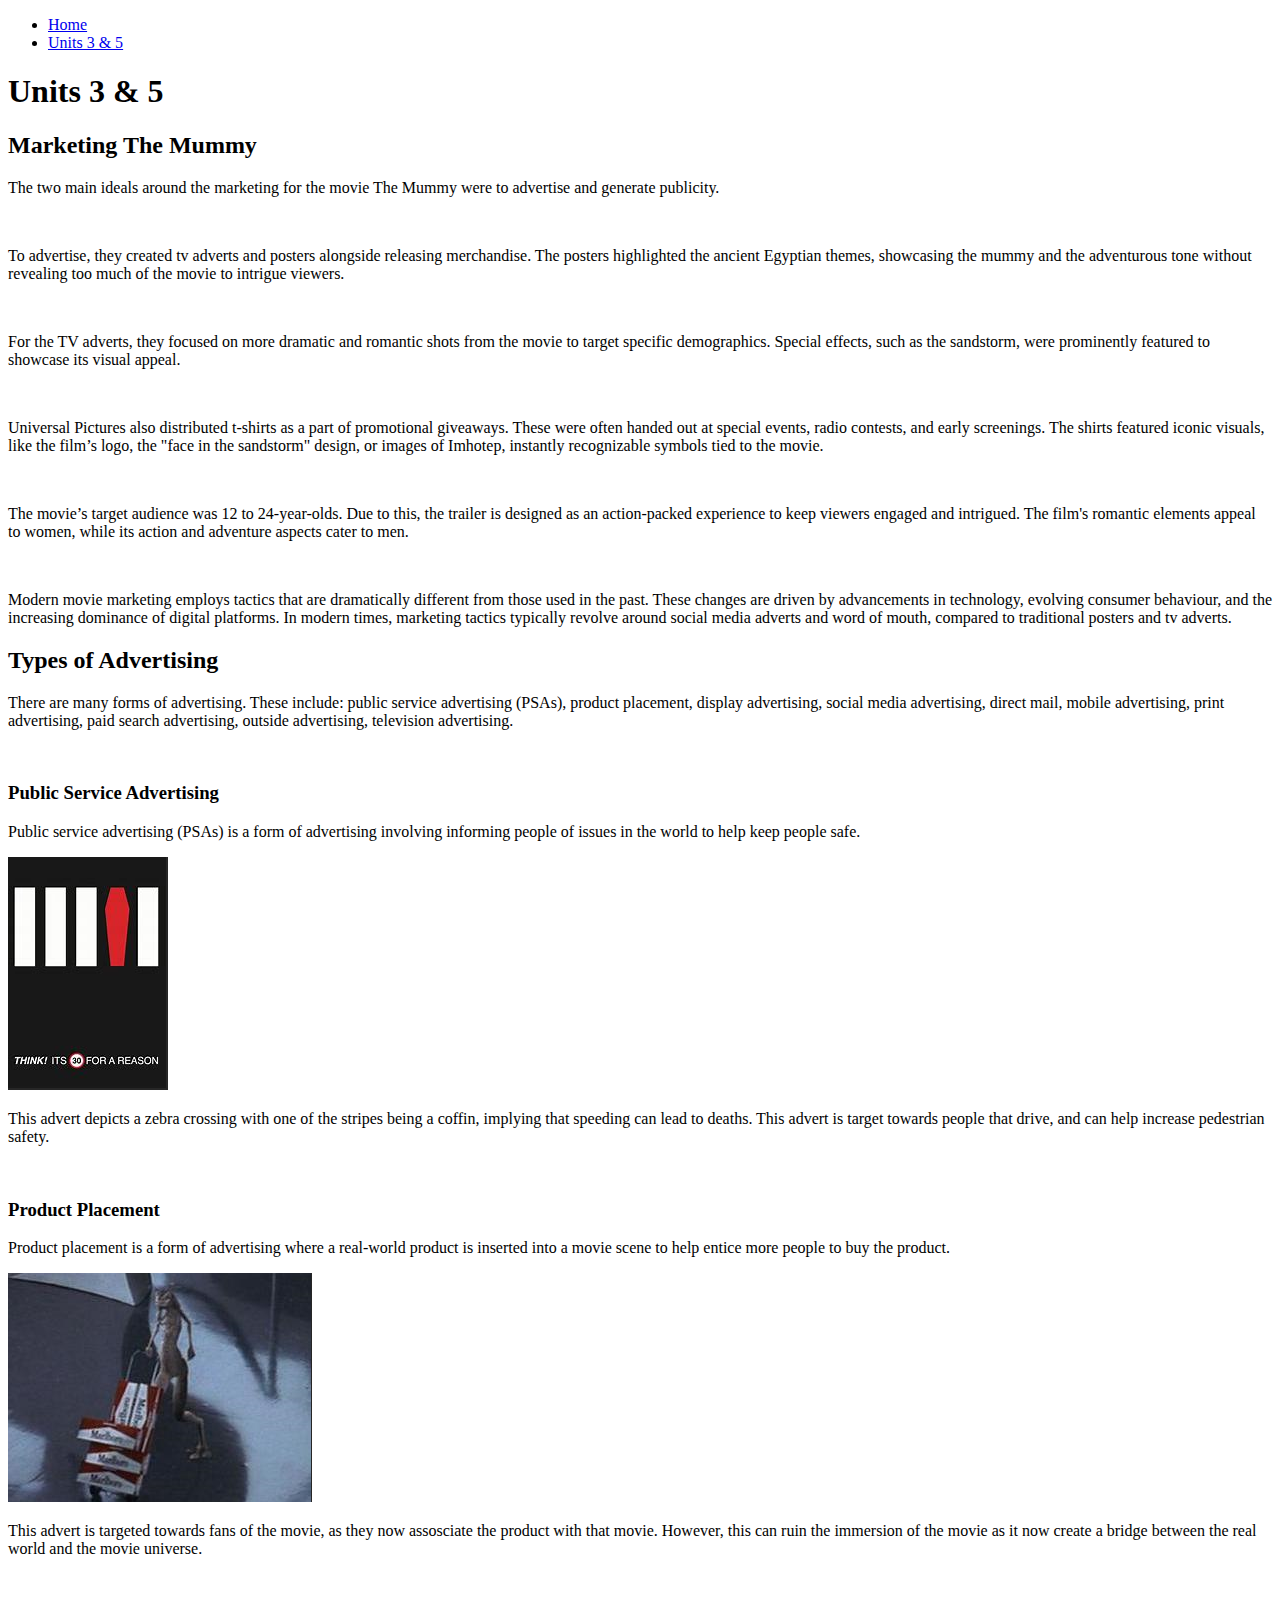
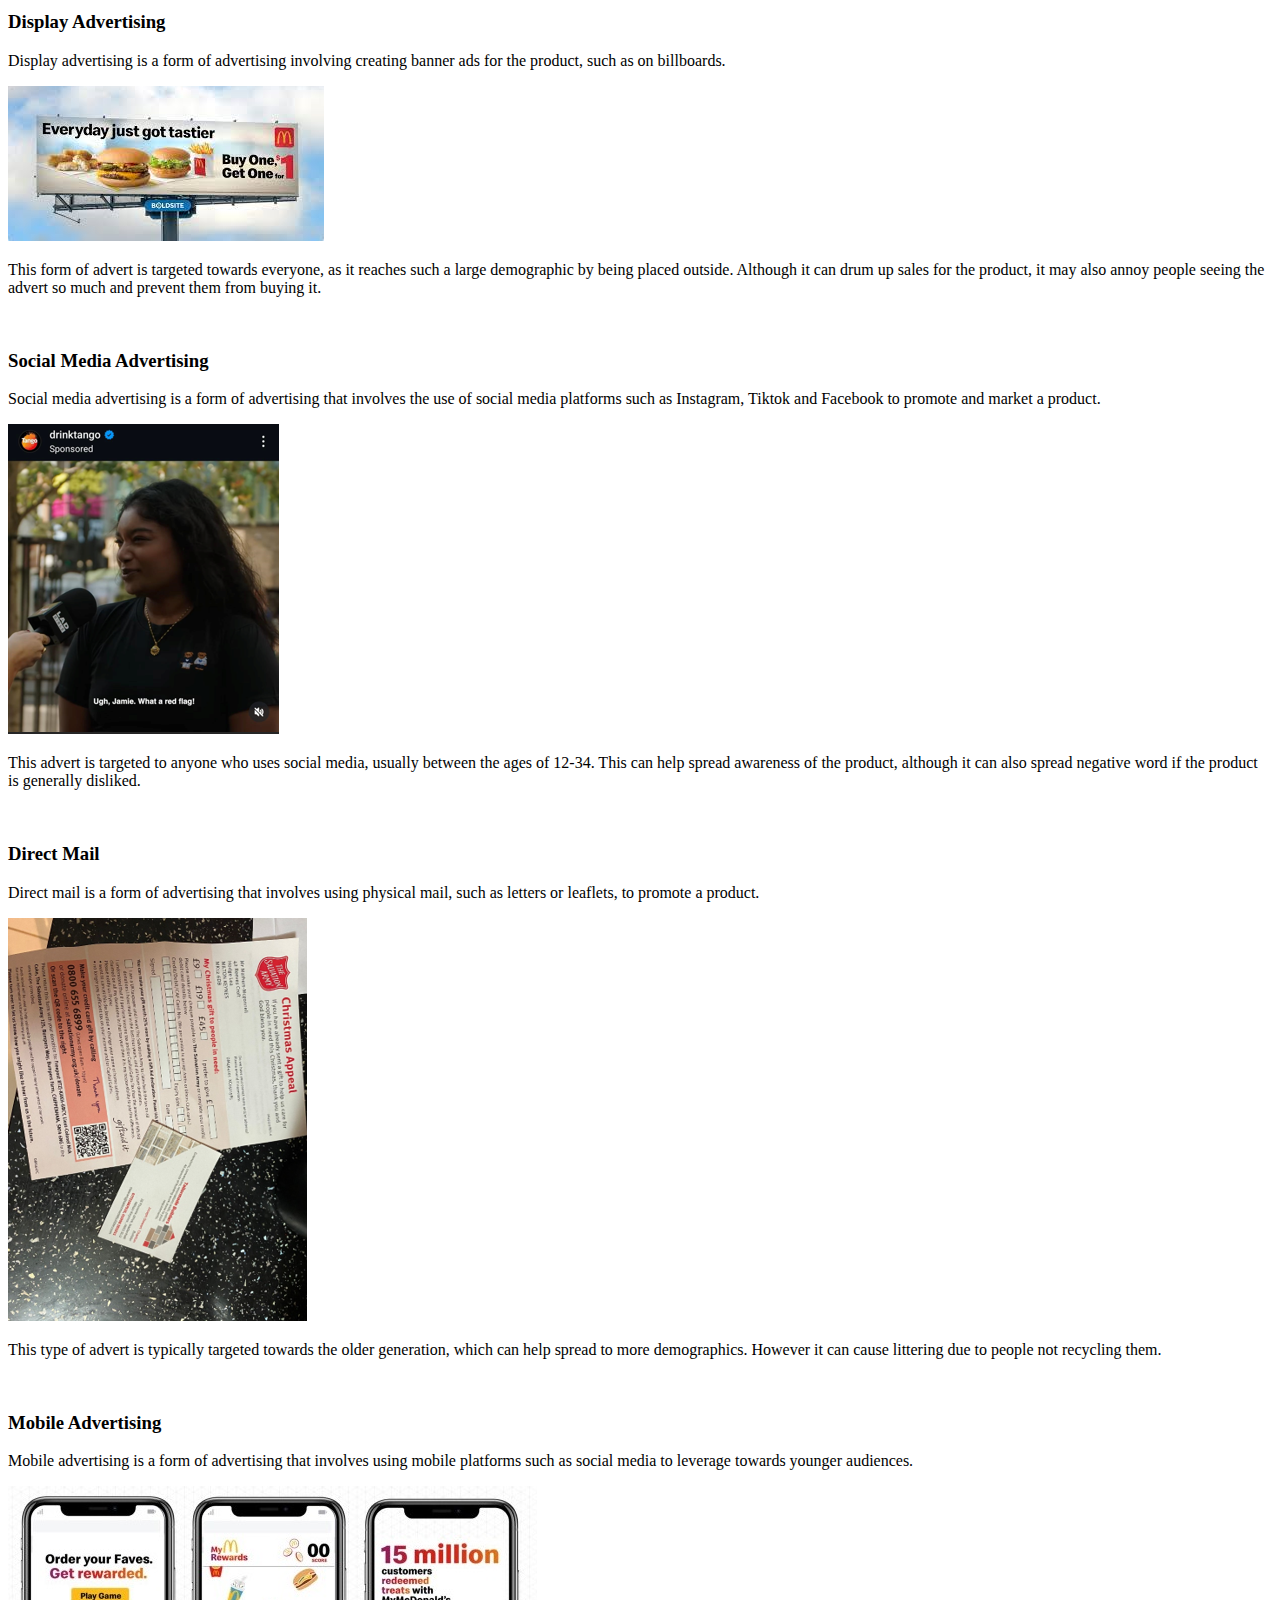
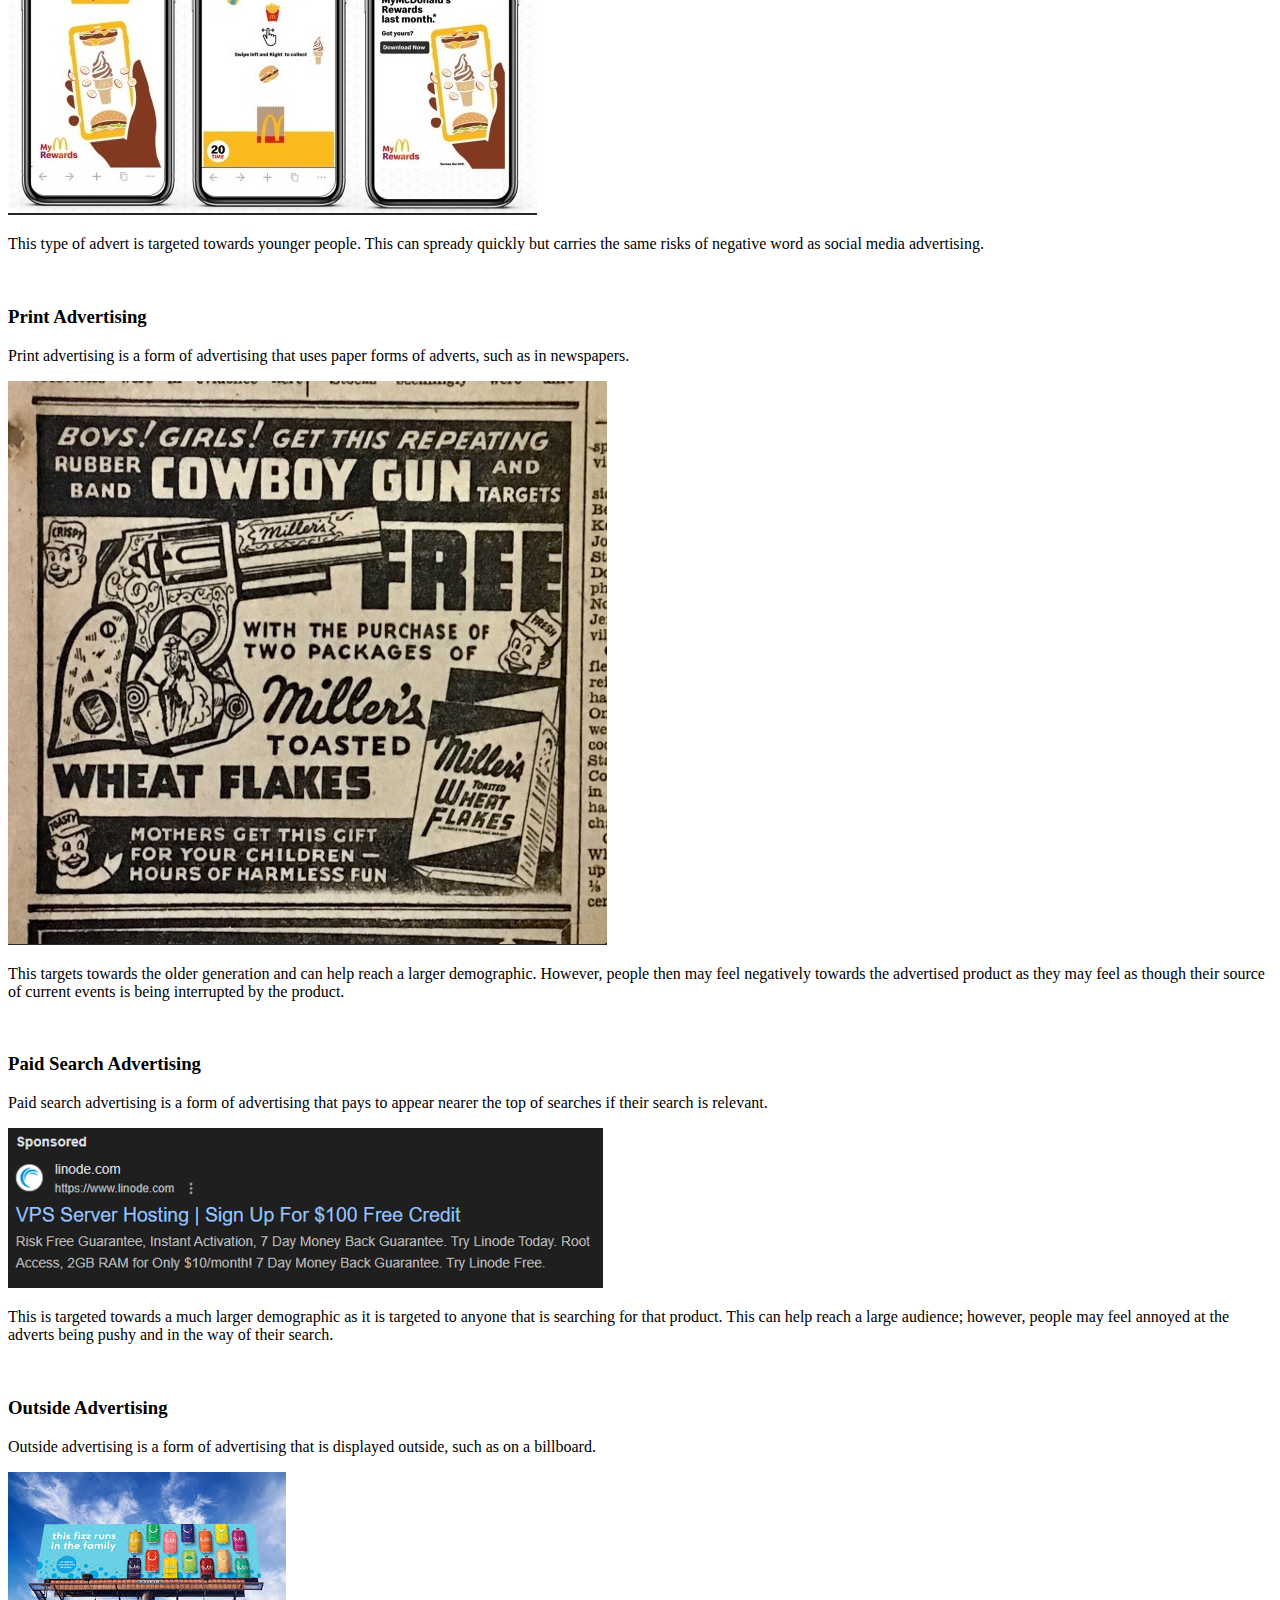
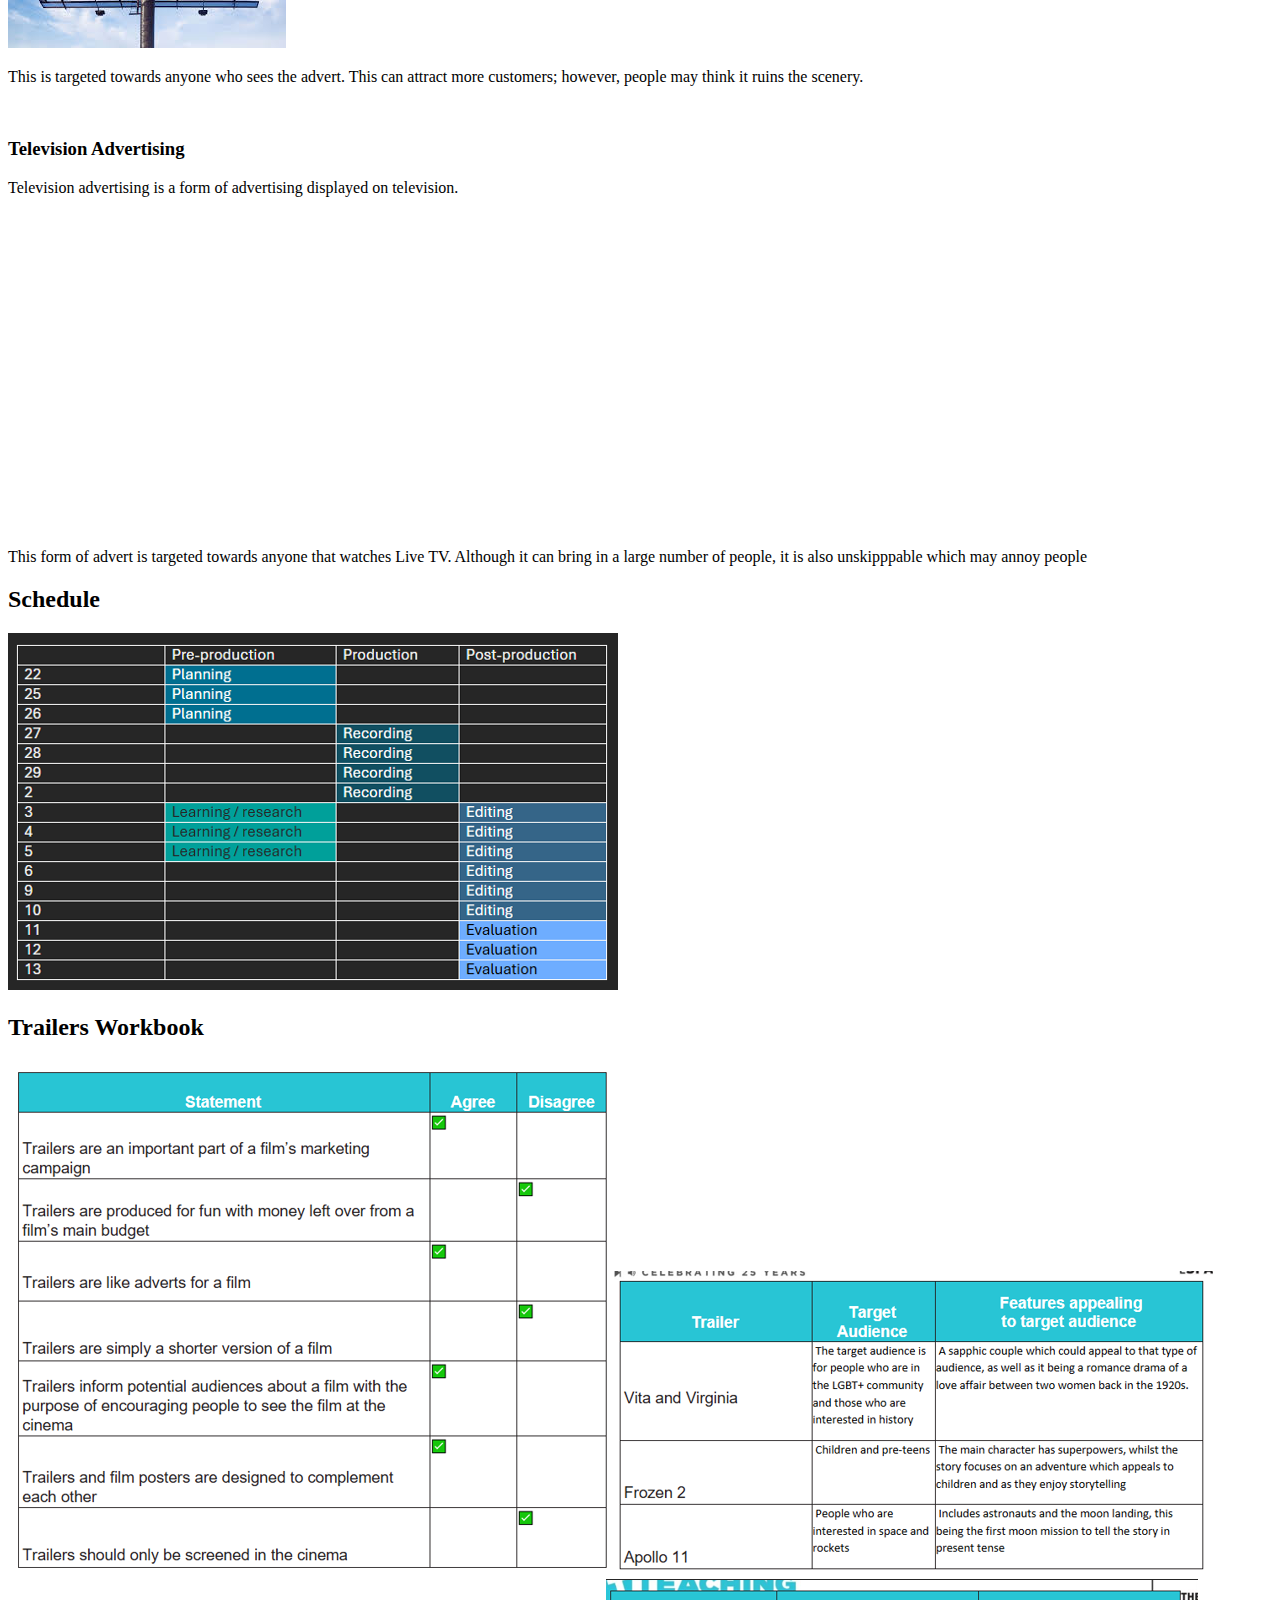
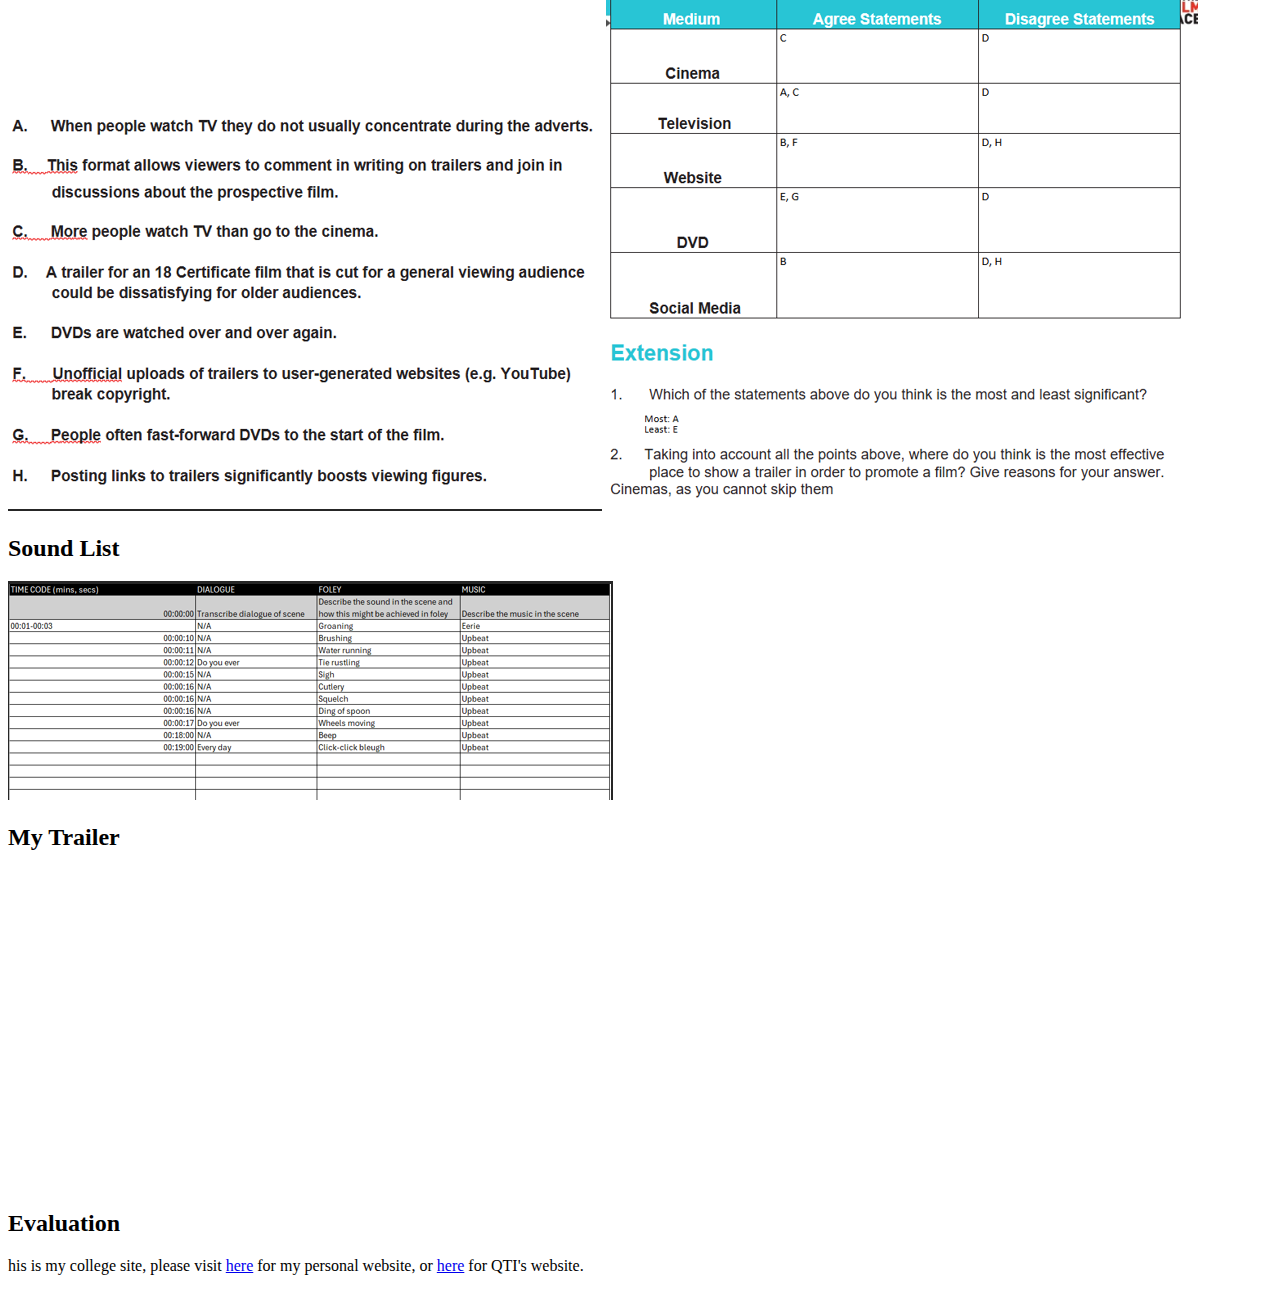
==== units3and5.html @ 2d644d53 "Add Evaulation Section" ====
<!DOCTYPE html>
<html lang="en">
<head>
    <meta charset="UTF-8">
    <meta name="viewport" content="width=device-width, initial-scale=1.0">
    <title>Unit 3 - Media Portfolio</title>
    <link rel="stylesheet" href="styles.css">
</head>
<body>
    <header>
        <nav>
            <ul>
                <li><a href="index.html">Home</a></li>
                <li><a href="units3and5.html">Units 3 & 5</a></li>
            </ul>
        </nav>
    </header>

    <main>
        <h1>Units 3 & 5</h1>
        
        <section>
            <h2>Marketing The Mummy</h2>
            <p>The two main ideals around the marketing for the movie The Mummy were to advertise and generate publicity.</p>
            <br>
            <p>To advertise, they created tv adverts and posters alongside releasing merchandise. The posters highlighted the ancient Egyptian themes, showcasing the mummy and the adventurous tone without revealing too much of the movie to intrigue viewers.</p>
            <br>
            <p>For the TV adverts, they focused on more dramatic and romantic shots from the movie to target specific demographics. Special effects, such as the sandstorm, were prominently featured to showcase its visual appeal.</p>
            <br>
            <p>Universal Pictures also distributed t-shirts as a part of promotional giveaways. These were often handed out at special events, radio contests, and early screenings. The shirts featured iconic visuals, like the film’s logo, the "face in the sandstorm" design, or images of Imhotep, instantly recognizable symbols tied to the movie.</p>
            <br>
            <p>The movie’s target audience was 12 to 24-year-olds. Due to this, the trailer is designed as an action-packed experience to keep viewers engaged and intrigued. The film's romantic elements appeal to women, while its action and adventure aspects cater to men.</p>
            <br>
            <p>Modern movie marketing employs tactics that are dramatically different from those used in the past. These changes are driven by advancements in technology, evolving consumer behaviour, and the increasing dominance of digital platforms. In modern times, marketing tactics typically revolve around social media adverts and word of mouth, compared to traditional posters and tv adverts.</p>
        </section>

        <section>
            <h2>Types of Advertising</h2>
            <p>There are many forms of advertising. These include: public service advertising (PSAs), product placement, display advertising, social media advertising, direct mail, mobile advertising, print advertising, paid search advertising, outside advertising, television advertising.</p>
            <br>
            <h3>Public Service Advertising</h3>
            <p>Public service advertising (PSAs) is a form of advertising involving informing people of issues in the world to help keep people safe.</p>
            <img src="images/Unit3&5/psa.png" alt="Example PSA" style="max-width: 100%;">
            <p>This advert depicts a zebra crossing with one of the stripes being a coffin, implying that speeding can lead to deaths. This advert is target towards people that drive, and can help increase pedestrian safety.</p>
            <br>
            <h3>Product Placement</h3>
            <p>Product placement is a form of advertising where a real-world product is inserted into a movie scene to help entice more people to buy the product.</p>
            <img src="images/Unit3&5/productplacement.png" alt="Example product placement" style="max-width: 100%;">
            <p>This advert is targeted towards fans of the movie, as they now assosciate the product with that movie. However, this can ruin the immersion of the movie as it now create a bridge between the real world and the movie universe.</p>
            <br>
            <h3>Display Advertising</h3>
            <p>Display advertising is a form of advertising involving creating banner ads for the product, such as on billboards.</p>
            <img src="images/Unit3&5/billboard1.png" alt="Example billboard" style="max-width: 100%;">
            <p>This form of advert is targeted towards everyone, as it reaches such a large demographic by being placed outside. Although it can drum up sales for the product, it may also annoy people seeing the advert so much and prevent them from buying it.</p>
            <br>
            <h3>Social Media Advertising</h3>
            <p>Social media advertising is a form of advertising that involves the use of social media platforms such as Instagram, Tiktok and Facebook to promote and market a product.</p>
            <img src="images/Unit3&5/socialmedia.png" alt="Example social media ad" style="max-width: 100%;">
            <p>This advert is targeted to anyone who uses social media, usually between the ages of 12-34. This can help spread awareness of the product, although it can also spread negative word if the product is generally disliked.</p>
            <br>
            <h3>Direct Mail</h3>
            <p>Direct mail is a form of advertising that involves using physical mail, such as letters or leaflets, to promote a product.</p>
            <img src="images/Unit3&5/directmail.png" alt="Example mail" style="max-width: 100%;">
            <p>This type of advert is typically targeted towards the older generation, which can help spread to more demographics. However it can cause littering due to people not recycling them.</p>
            <br>
            <h3>Mobile Advertising</h3>
            <p>Mobile advertising is a form of advertising that involves using mobile platforms such as social media to leverage towards younger audiences.</p>
            <img src="images/Unit3&5/mobileadvertising.png" alt="Example mobile advertising" style="max-width: 100%;">
            <p>This type of advert is targeted towards younger people. This can spready quickly but carries the same risks of negative word as social media advertising.</p>
            <br>
            <h3>Print Advertising</h3>
            <p>Print advertising is a form of advertising that uses paper forms of adverts, such as in newspapers.</p>
            <img src="images/Unit3&5/printadvertising.png" alt="Example newspaper ad" style="max-width: 100%;">
            <p>This targets towards the older generation and can help reach a larger demographic. However, people then may feel negatively towards the advertised product as they may feel as though their source of current events is being interrupted by the product.</p>
            <br>
            <h3>Paid Search Advertising</h3>
            <p>Paid search advertising is a form of advertising that pays to appear nearer the top of searches if their search is relevant.</p>
            <img src="images/Unit3&5/paidsearch.png" alt="Example paid search" style="max-width: 100%;">
            <p>This is targeted towards a much larger demographic as it is targeted to anyone that is searching for that product. This can help reach a large audience; however, people may feel annoyed at the adverts being pushy and in the way of their search.</p>
            <br>
            <h3>Outside Advertising</h3>
            <p>Outside advertising is a form of advertising that is displayed outside, such as on a billboard.</p>
            <img src="images/Unit3&5/outsideadvertising.png" alt="Example billboard" style="max-width: 100%;">
            <p>This is targeted towards anyone who sees the advert. This can attract more customers; however, people may think it ruins the scenery.</p>
            <br>
            <h3>Television Advertising</h3>
            <p>Television advertising is a form of advertising displayed on television.</p>
            <iframe width="560" height="315" src="https://www.youtube.com/embed/sDL_sdhXd8k?si=vYjfIUedOIVfxBmQ" title="YouTube video player" frameborder="0" allow="accelerometer; autoplay; clipboard-write; encrypted-media; gyroscope; picture-in-picture; web-share" referrerpolicy="strict-origin-when-cross-origin" allowfullscreen></iframe>
            <p>This form of advert is targeted towards anyone that watches Live TV. Although it can bring in a large number of people, it is also unskipppable which may annoy people</p>

        </section>

        <section>
            <h2>Schedule</h2>
            <img src="images/Unit3&5/schedule.png" alt="Example paid search" style="max-width: 100%;">
        </section>

        <section>
            <h2>Trailers Workbook</h2>
            <img src="images/Unit3&5/workbook1.png" alt="Example paid search" style="max-width: 100%;">
            <img src="images/Unit3&5/workbook2.png" alt="Example paid search" style="max-width: 100%;">
            <img src="images/Unit3&5/workbook3.png" alt="Example paid search" style="max-width: 100%;">
            <img src="images/Unit3&5/workbook4.png" alt="Example paid search" style="max-width: 100%;">
        </section>

        <section>
            <h2>Sound List</h2>
            <img src="images/Unit3&5/spreadsheet.png" alt="Example paid search" style="max-width: 100%;">
        </section>

        <section>
            <h2>My Trailer</h2>
            <iframe width="560" height="315" src="https://www.youtube.com/embed/IZ-B1UsBML8?si=3aTXXDt2nfVt1a93" title="YouTube video player" frameborder="0" allow="accelerometer; autoplay; clipboard-write; encrypted-media; gyroscope; picture-in-picture; web-share" referrerpolicy="strict-origin-when-cross-origin" allowfullscreen></iframe>
        </section>

        <section>
            <h2>Evaluation</h2>
        </section>

    </main>

    <footer>
        <p>his is my college site, please visit <a href="https://kmathers.co.uk" target="_blank">here</a> for my personal website, or <a href="https://quietterminal.co.uk" target="_blank">here</a> for QTI's website.</p>
    </footer>
</body>
</html>
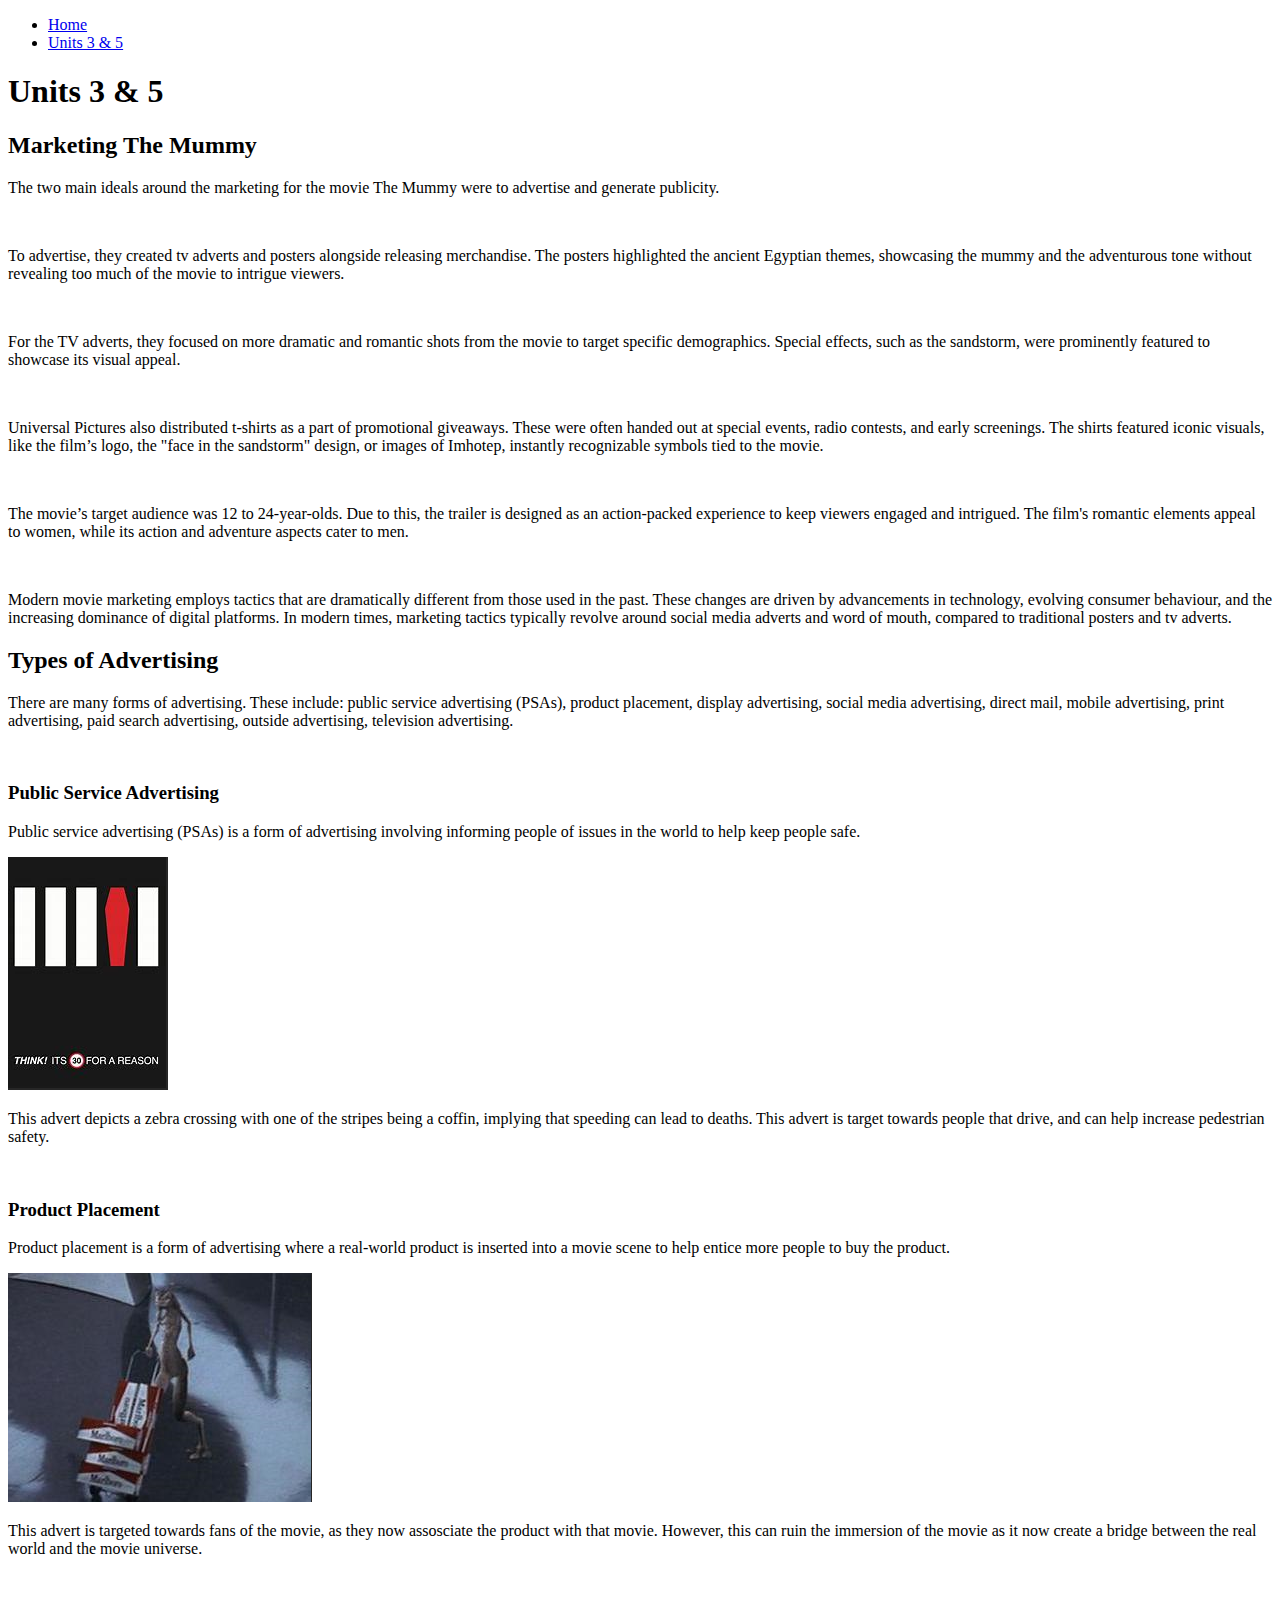
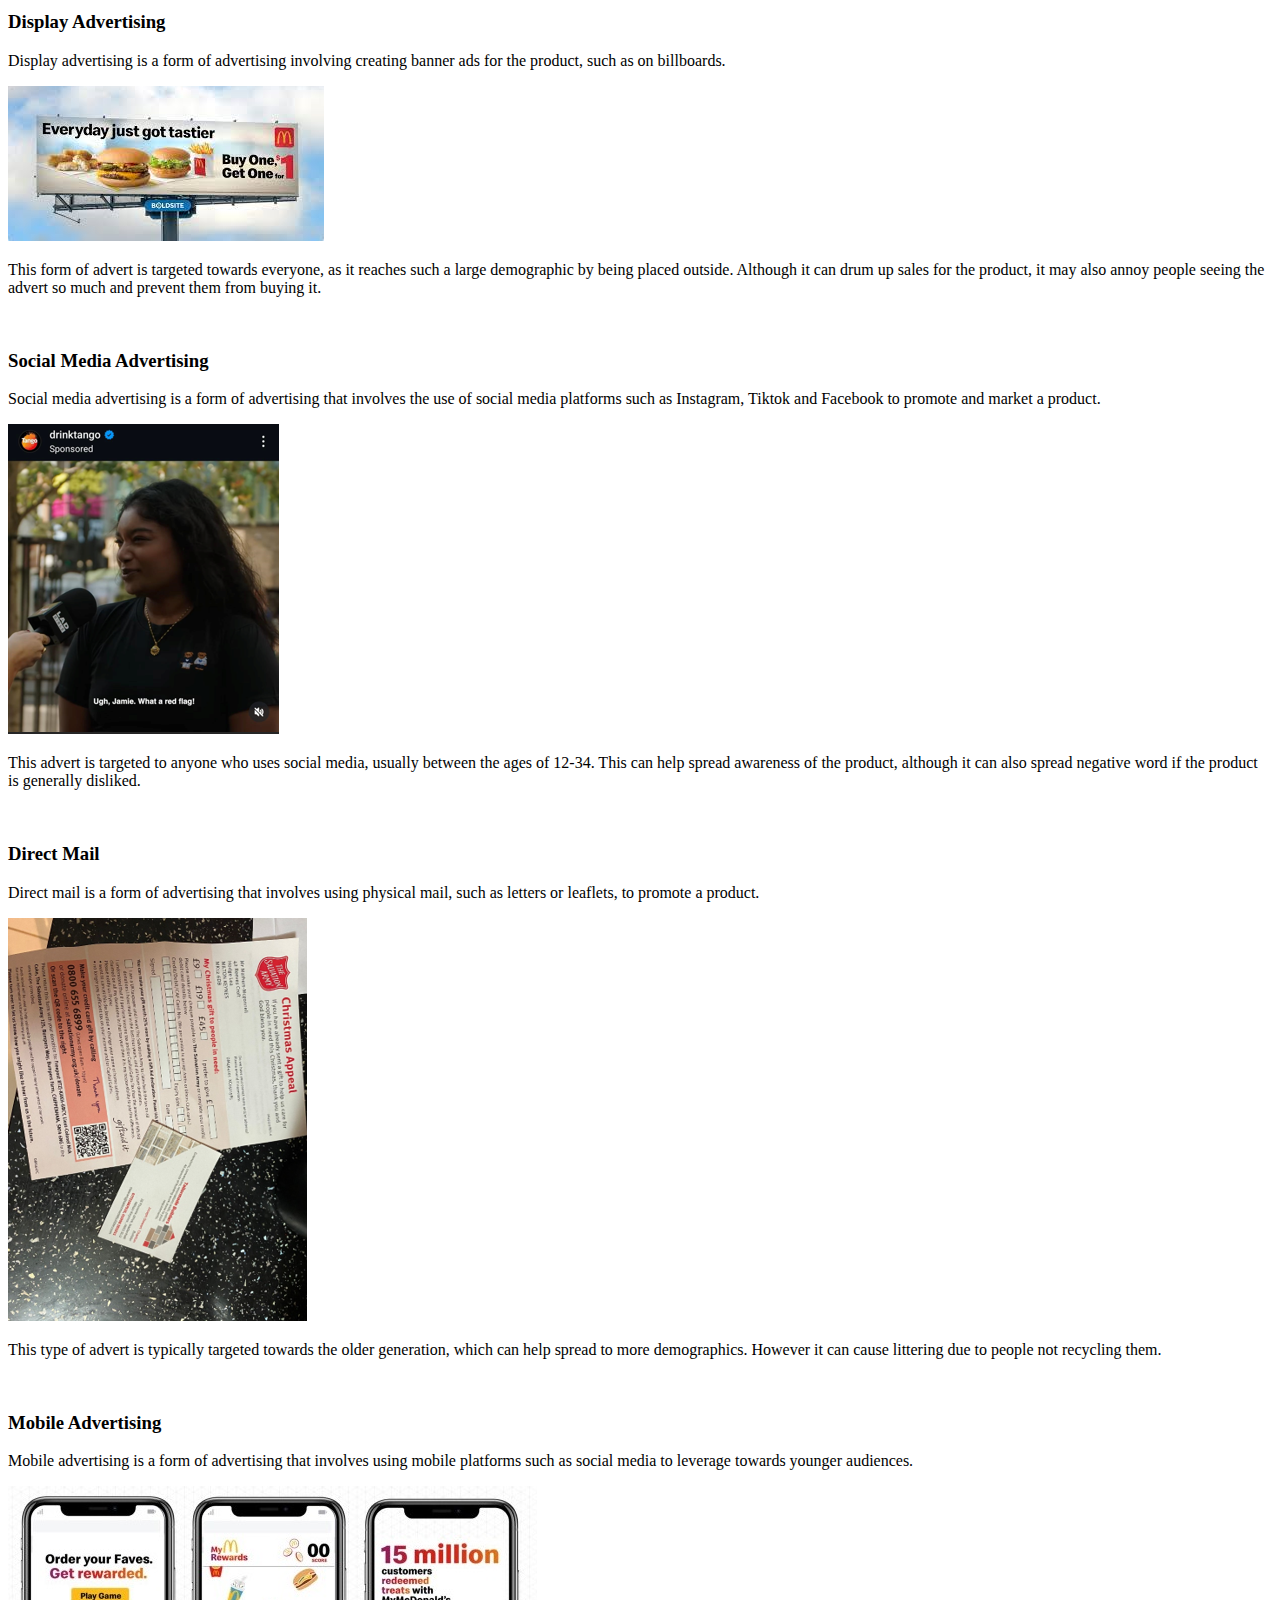
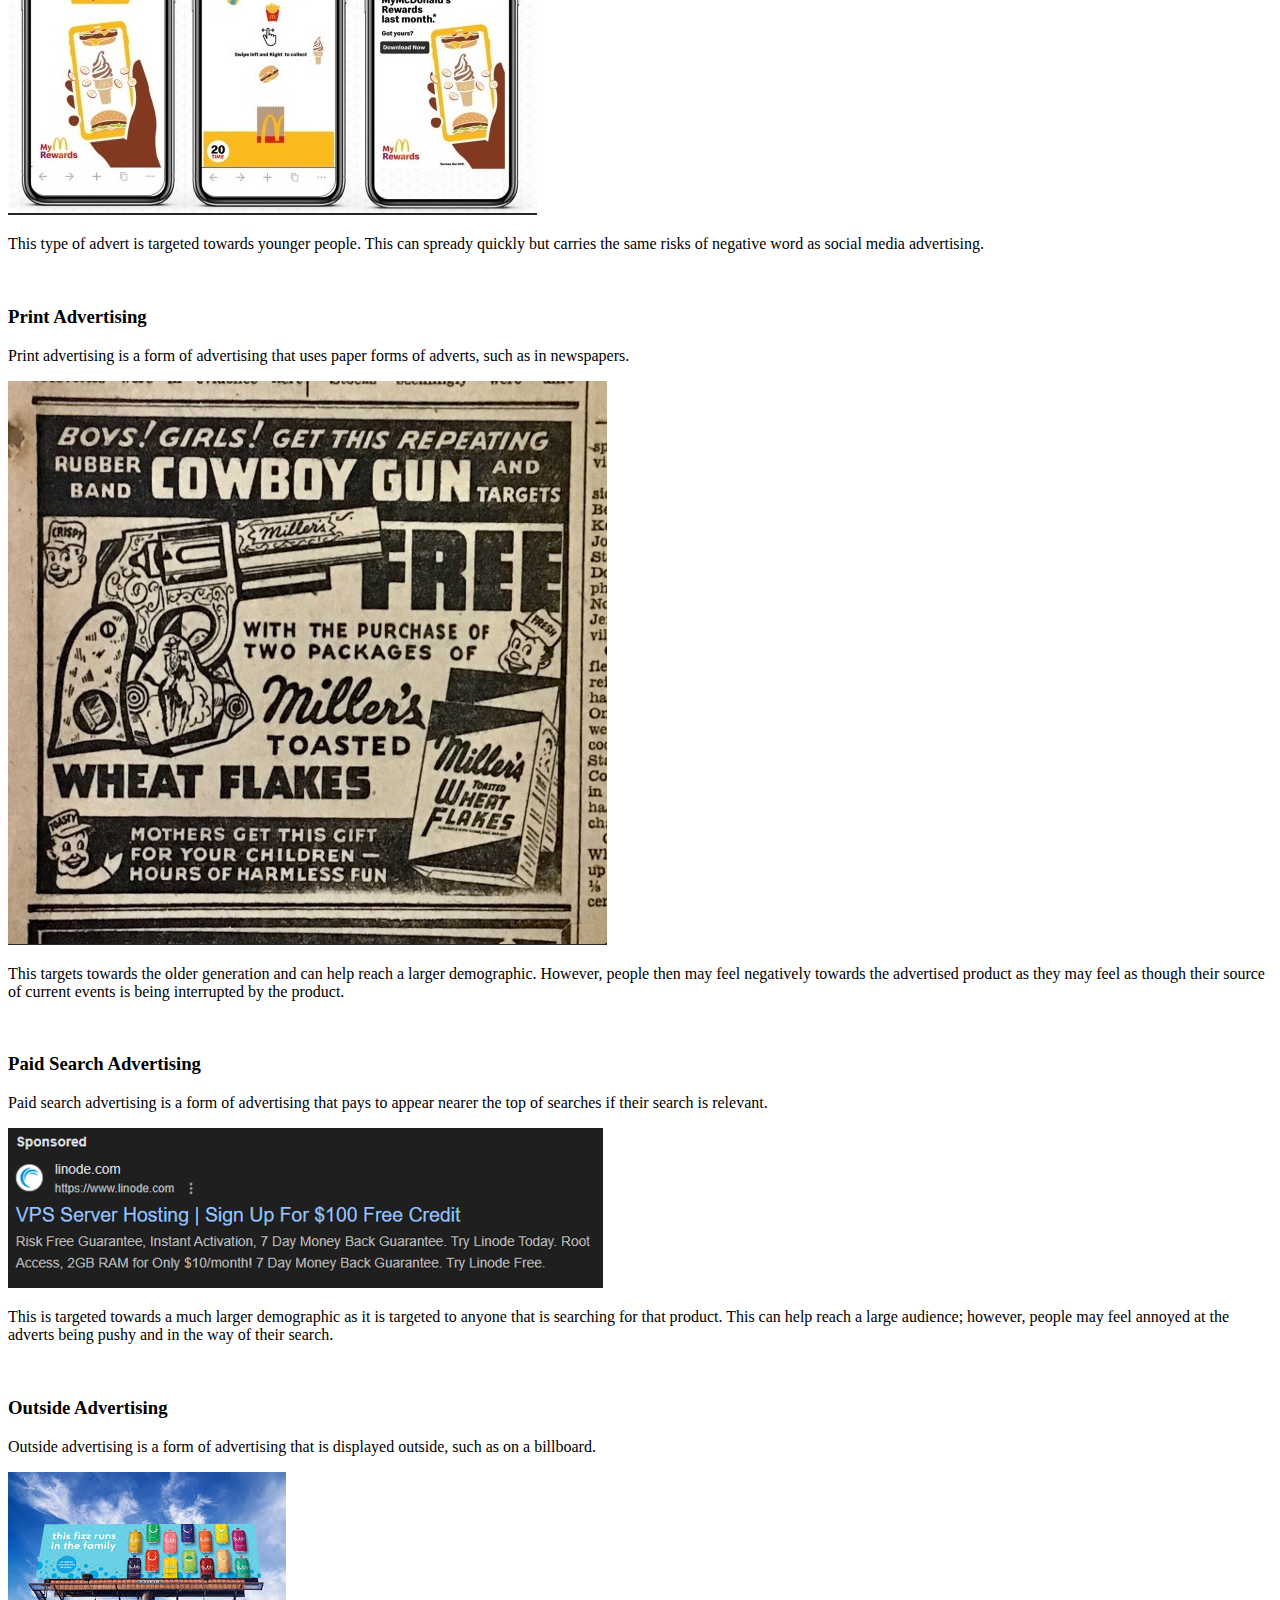
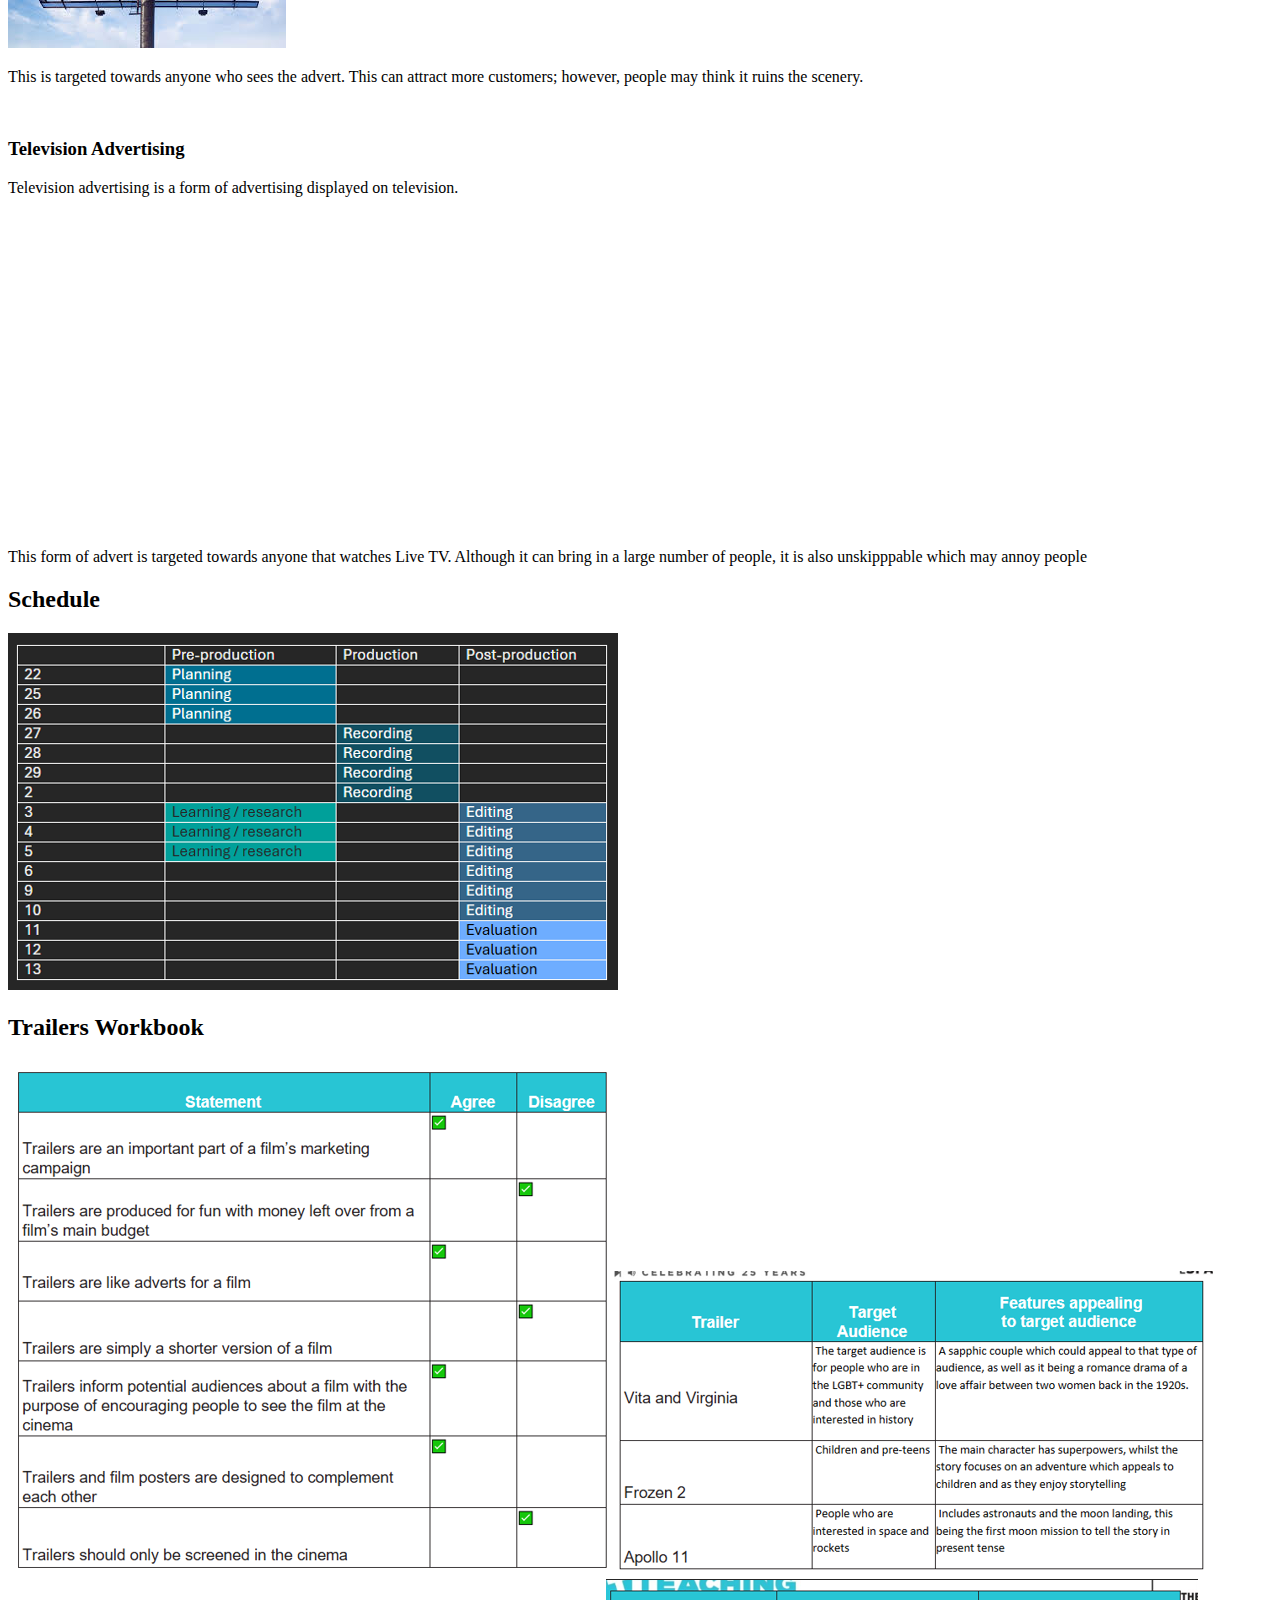
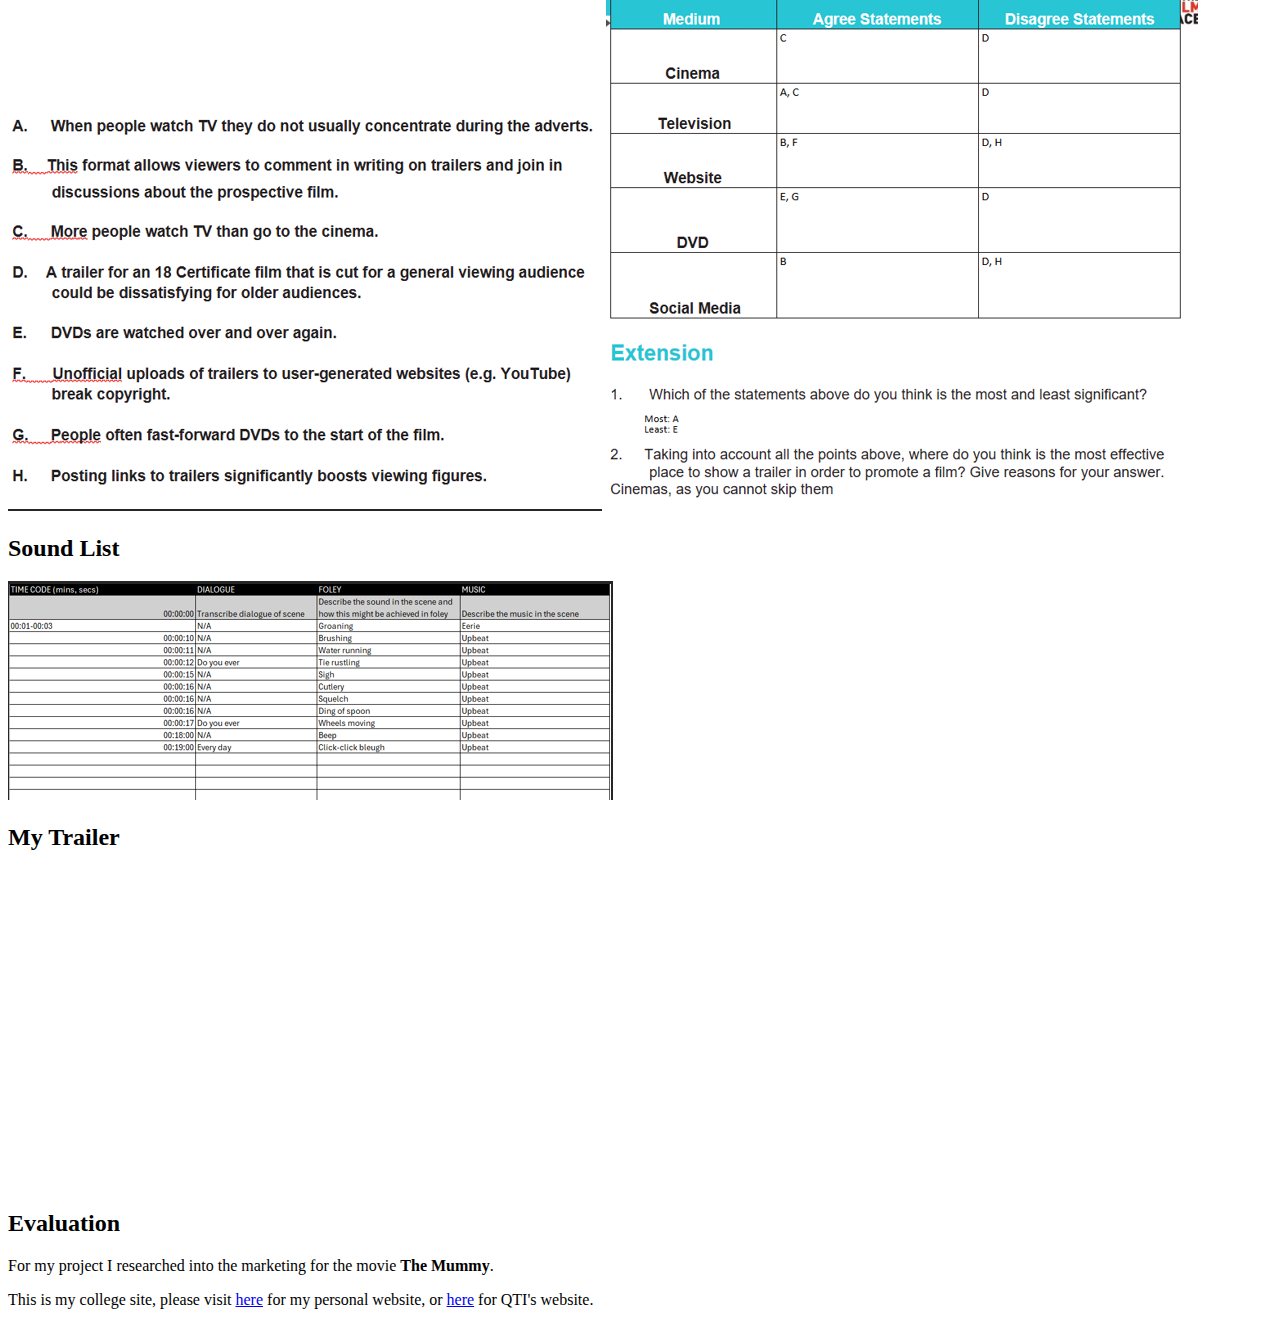
==== commit 8a43875e: "Test Evaluation Push" ====
--- a/units3and5.html
+++ b/units3and5.html
@@ -115,12 +115,13 @@
 
         <section>
             <h2>Evaluation</h2>
+            <p>For my project I researched into the marketing for the movie <b>The Mummy</b>.</p>
         </section>
 
     </main>
 
     <footer>
-        <p>his is my college site, please visit <a href="https://kmathers.co.uk" target="_blank">here</a> for my personal website, or <a href="https://quietterminal.co.uk" target="_blank">here</a> for QTI's website.</p>
+        <p>This is my college site, please visit <a href="https://kmathers.co.uk" target="_blank">here</a> for my personal website, or <a href="https://quietterminal.co.uk" target="_blank">here</a> for QTI's website.</p>
     </footer>
 </body>
 </html>
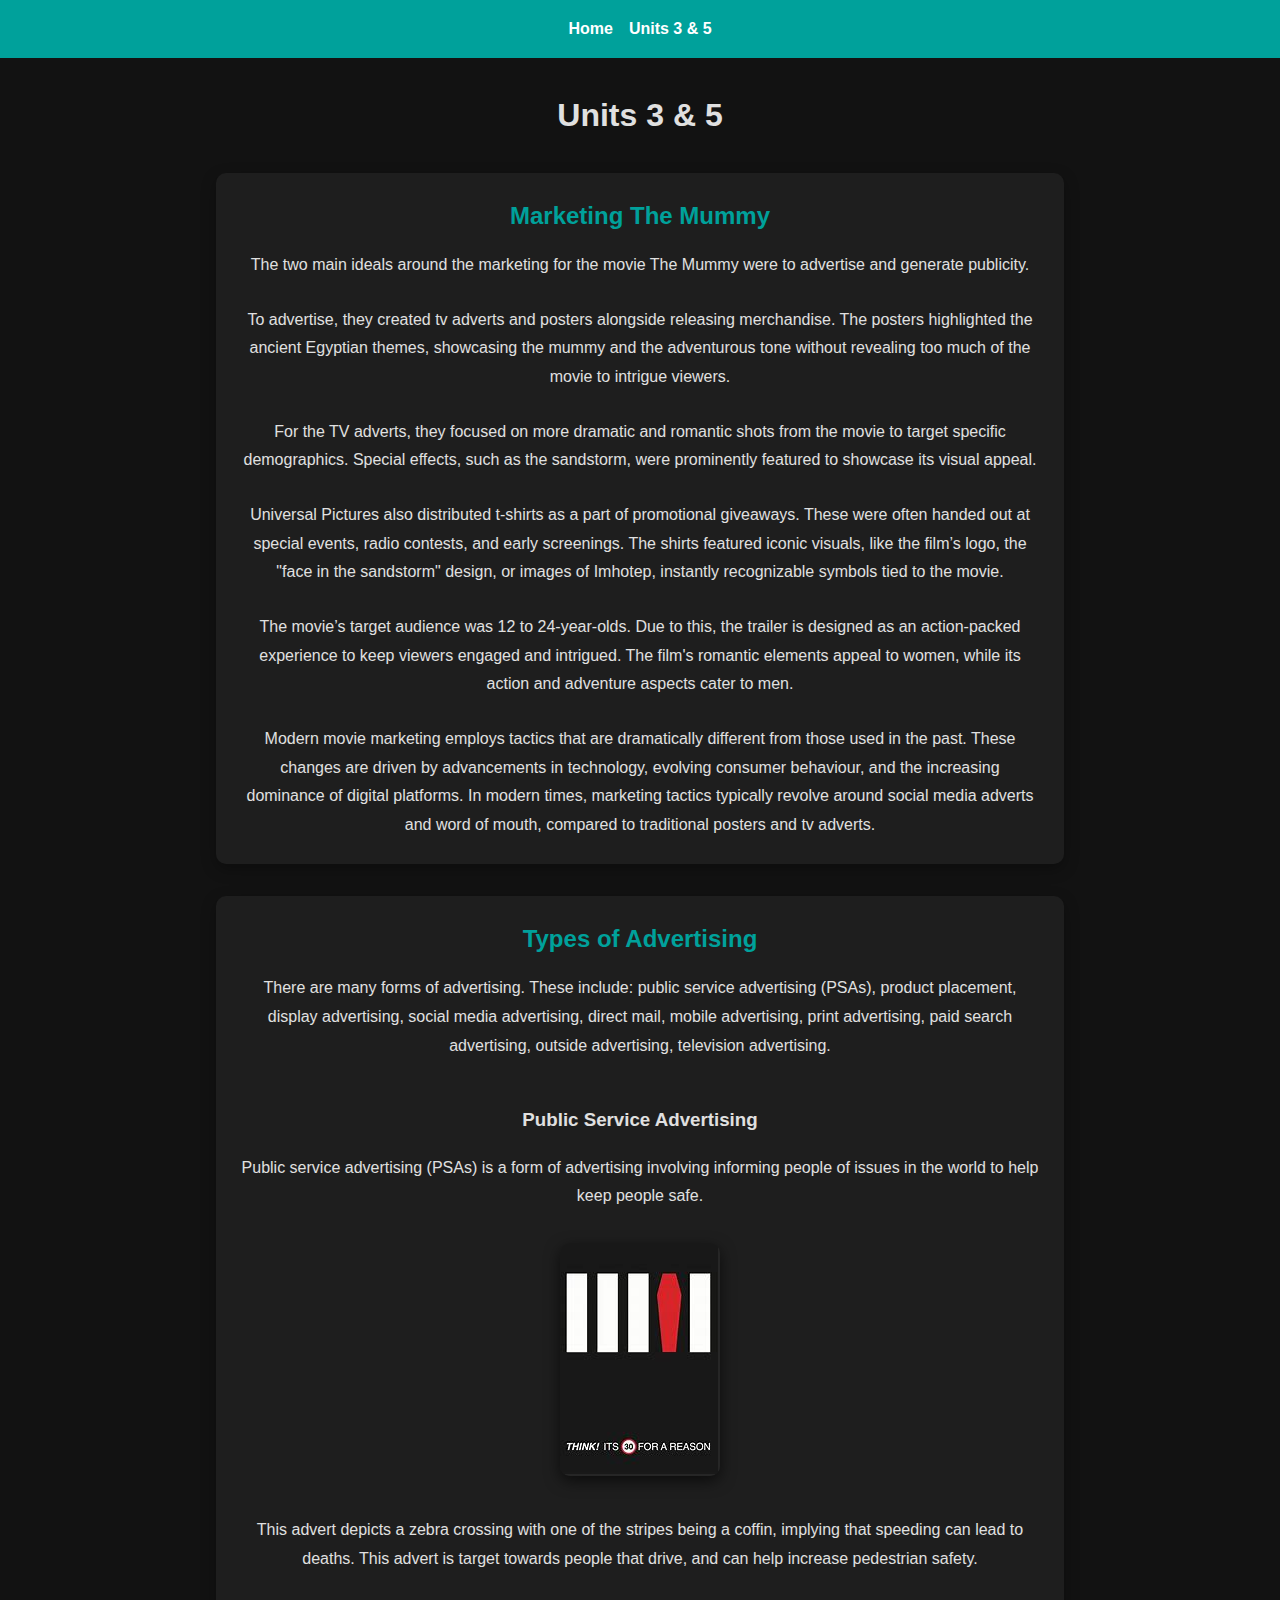
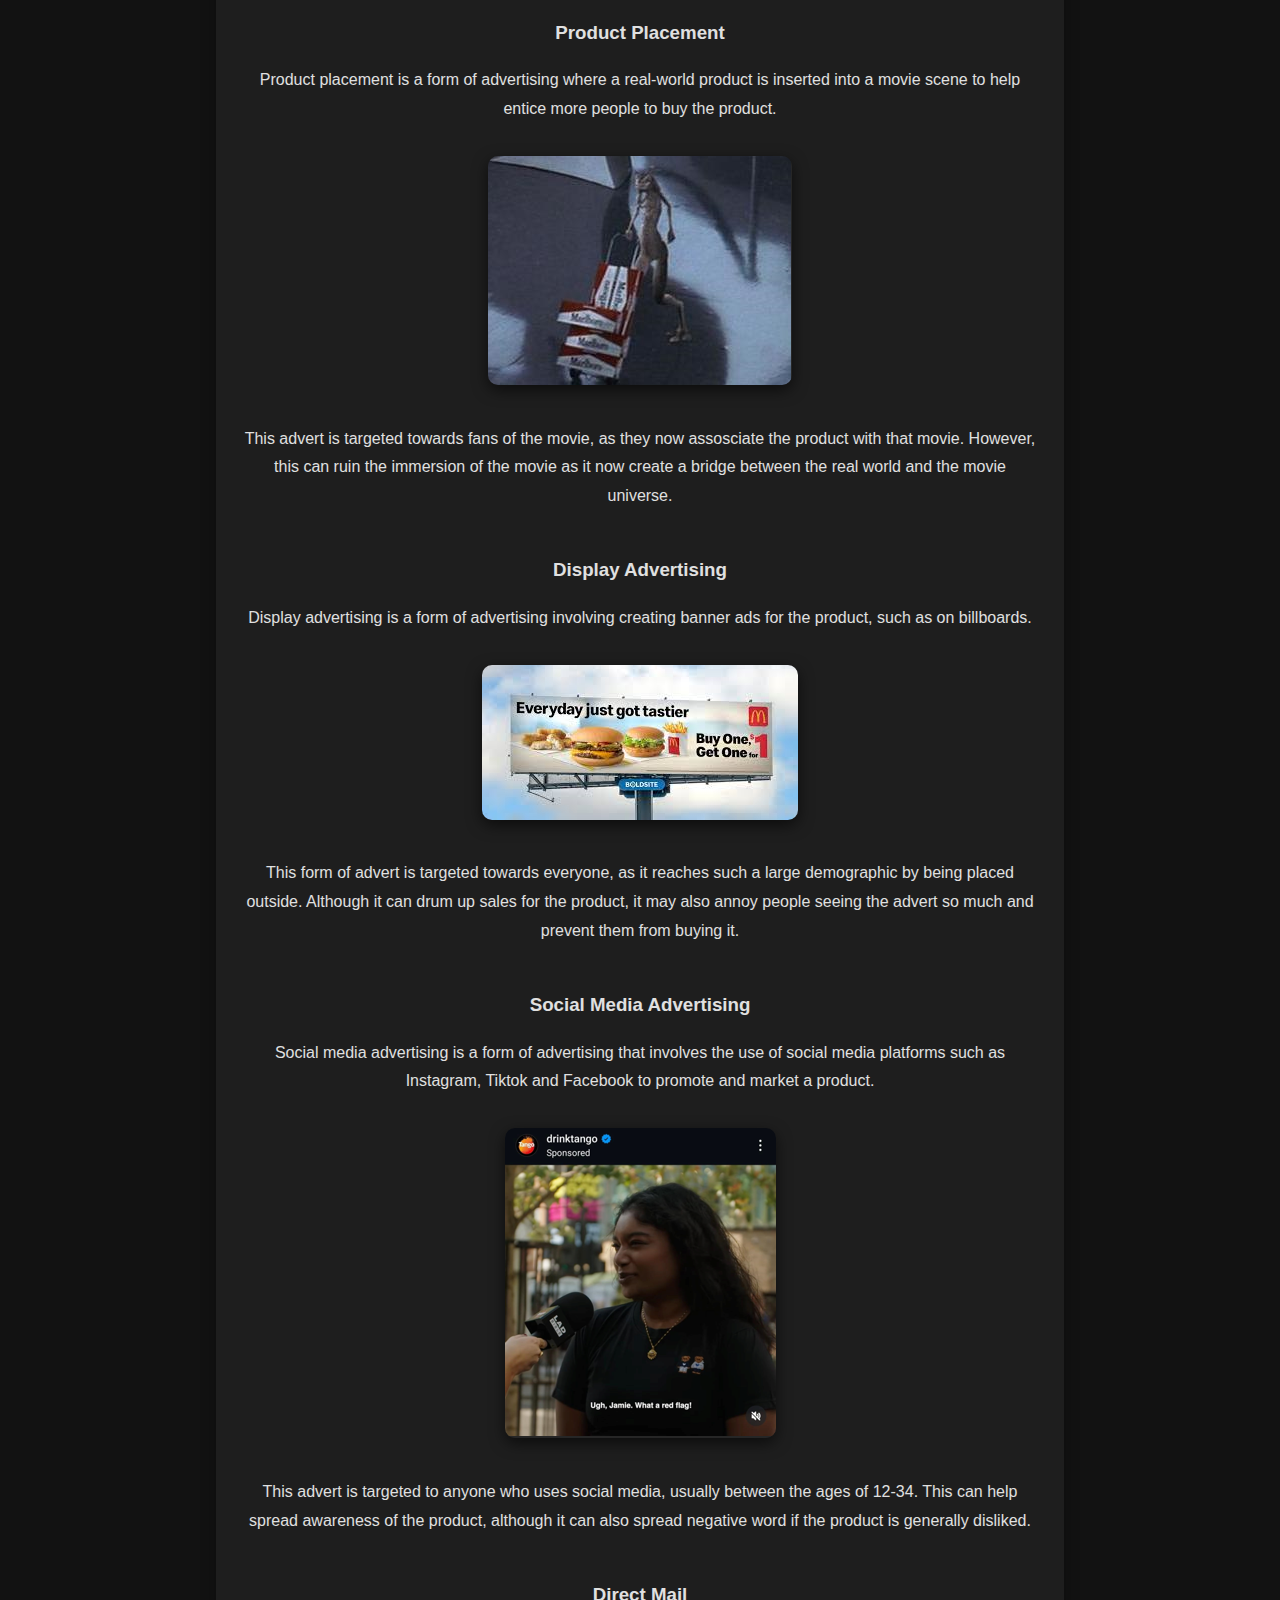
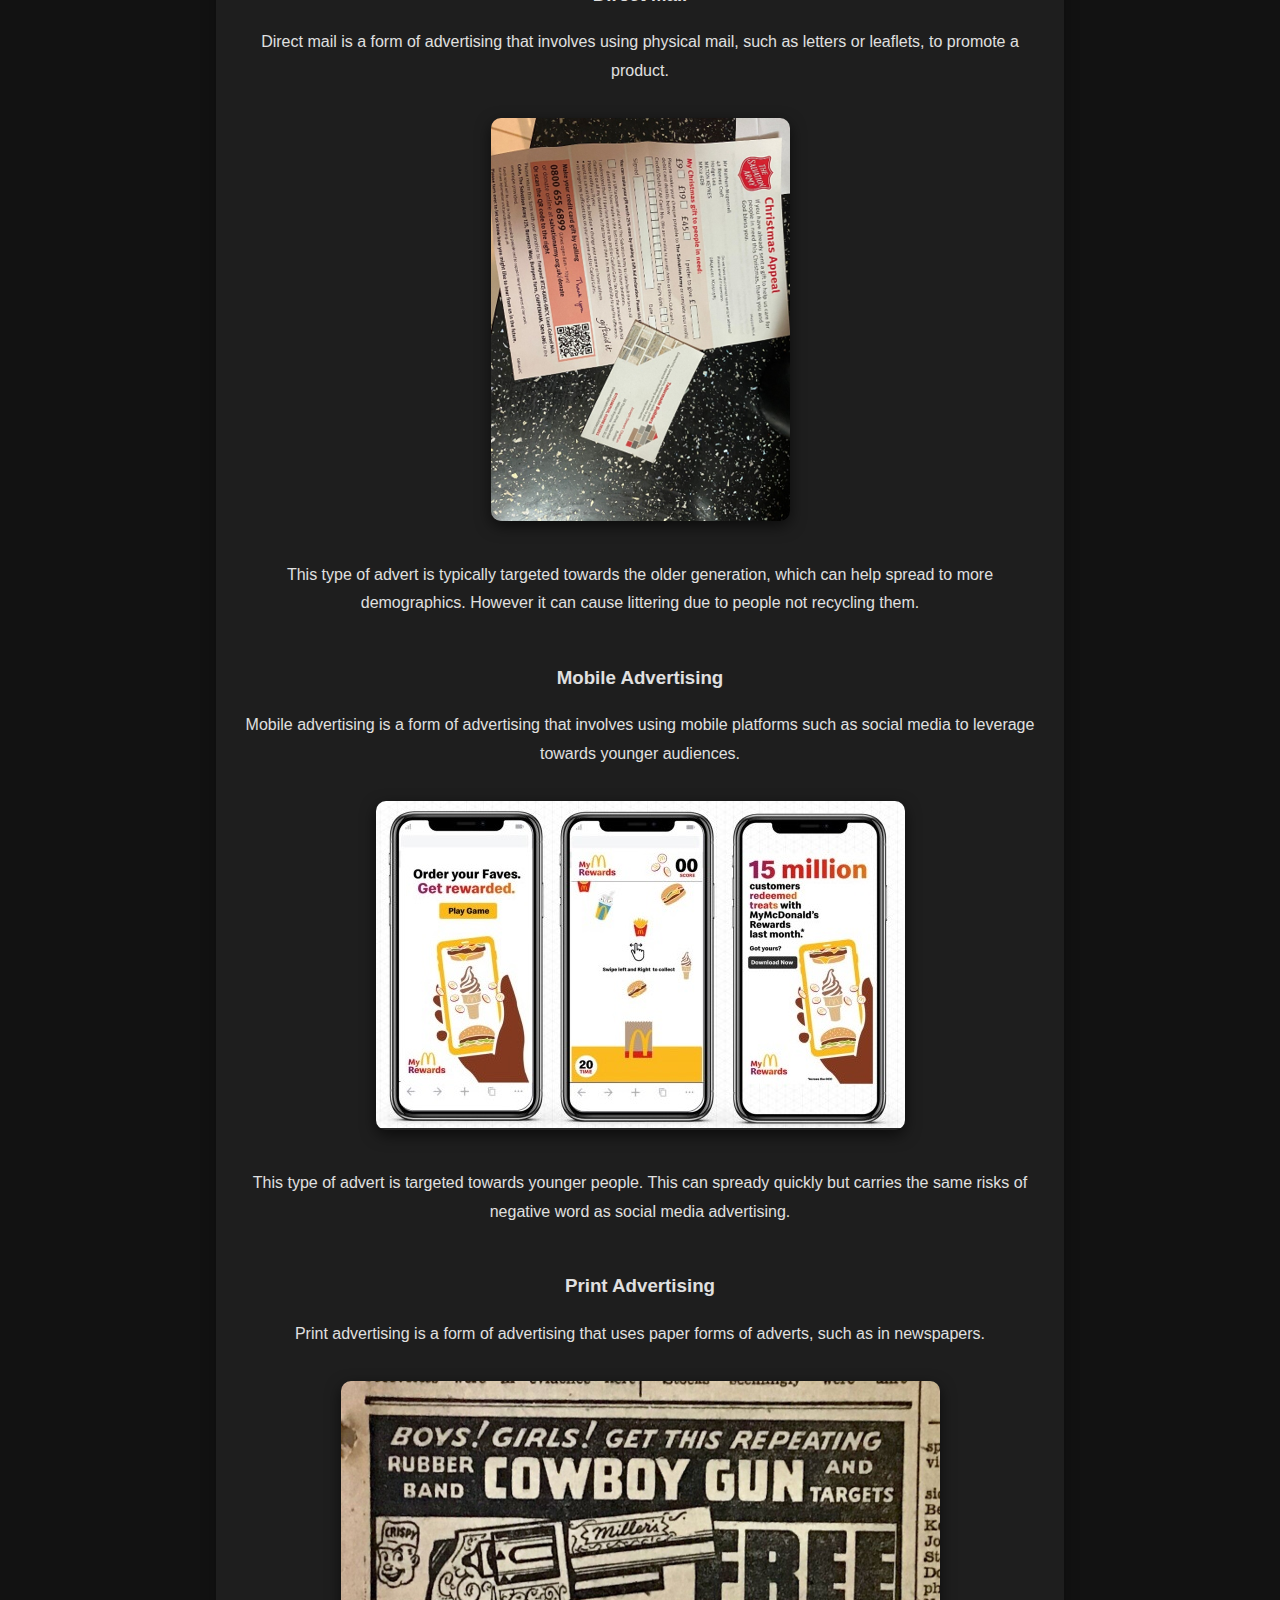
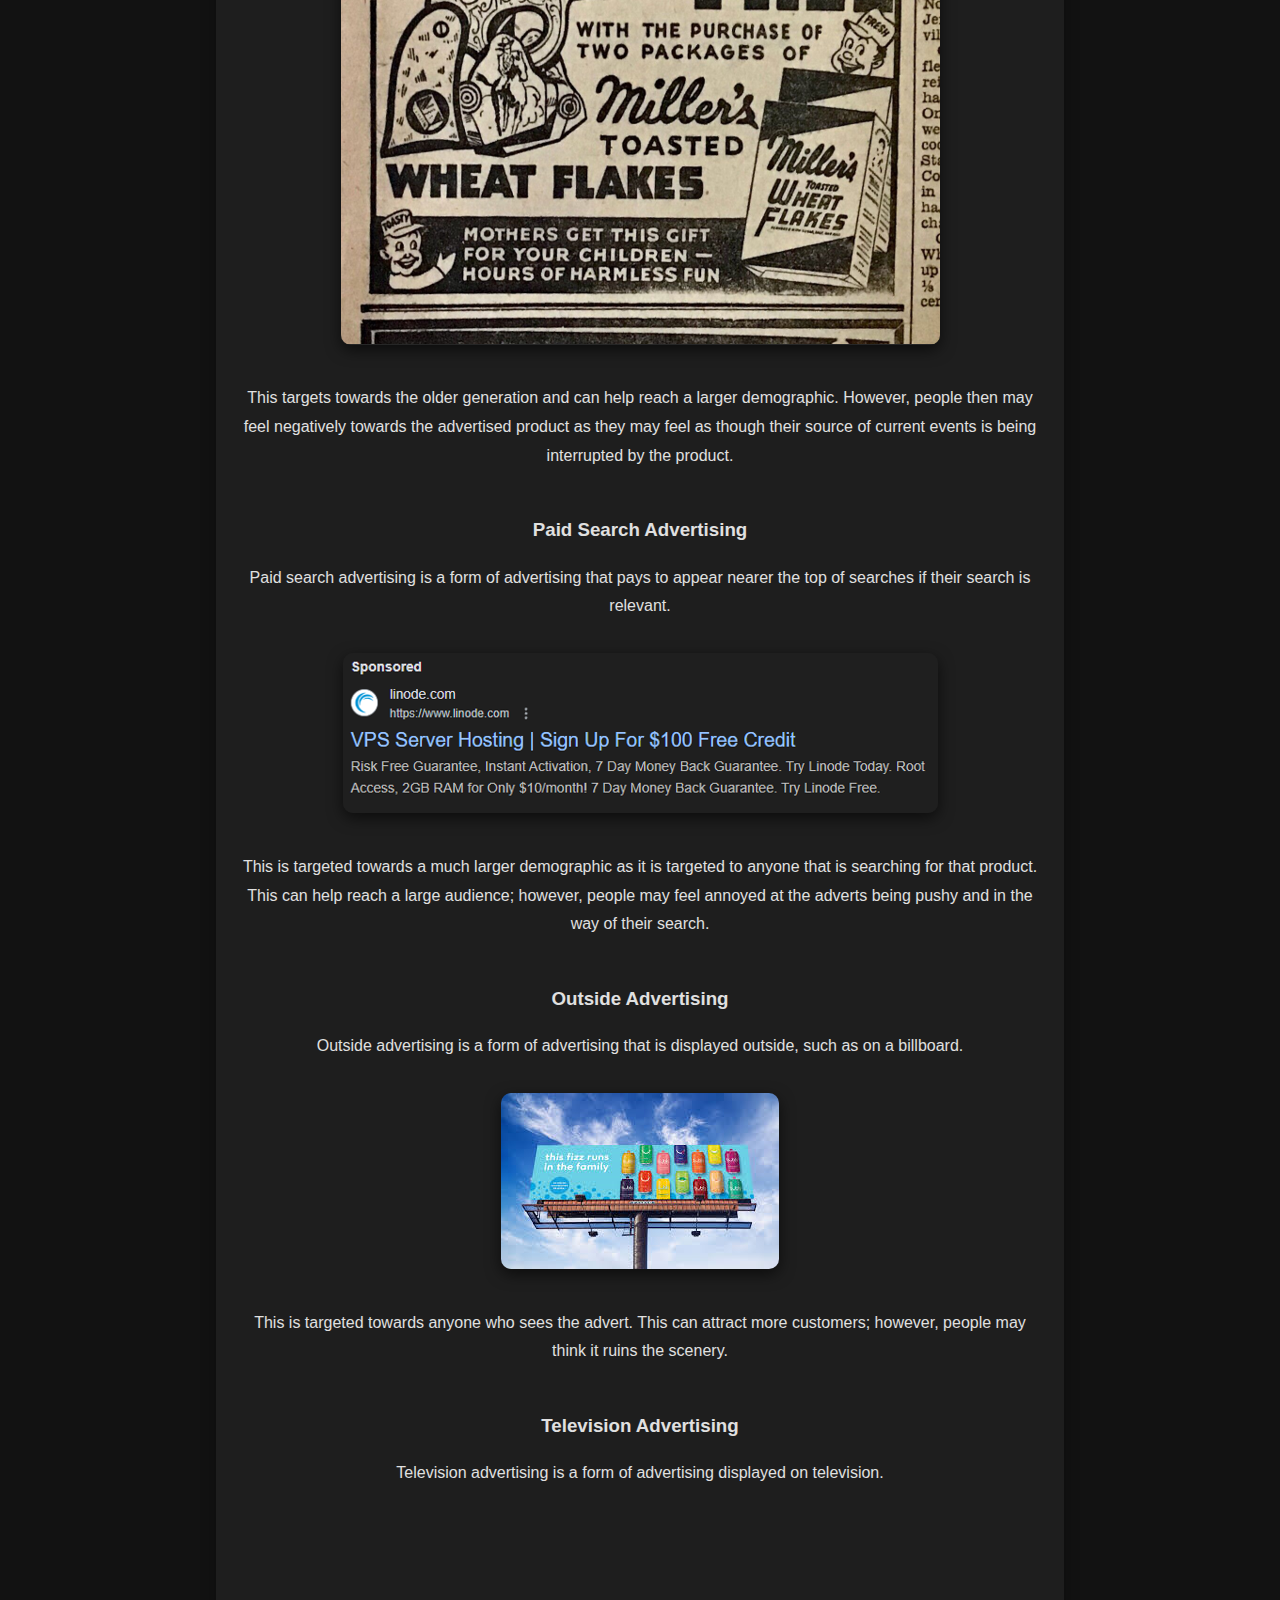
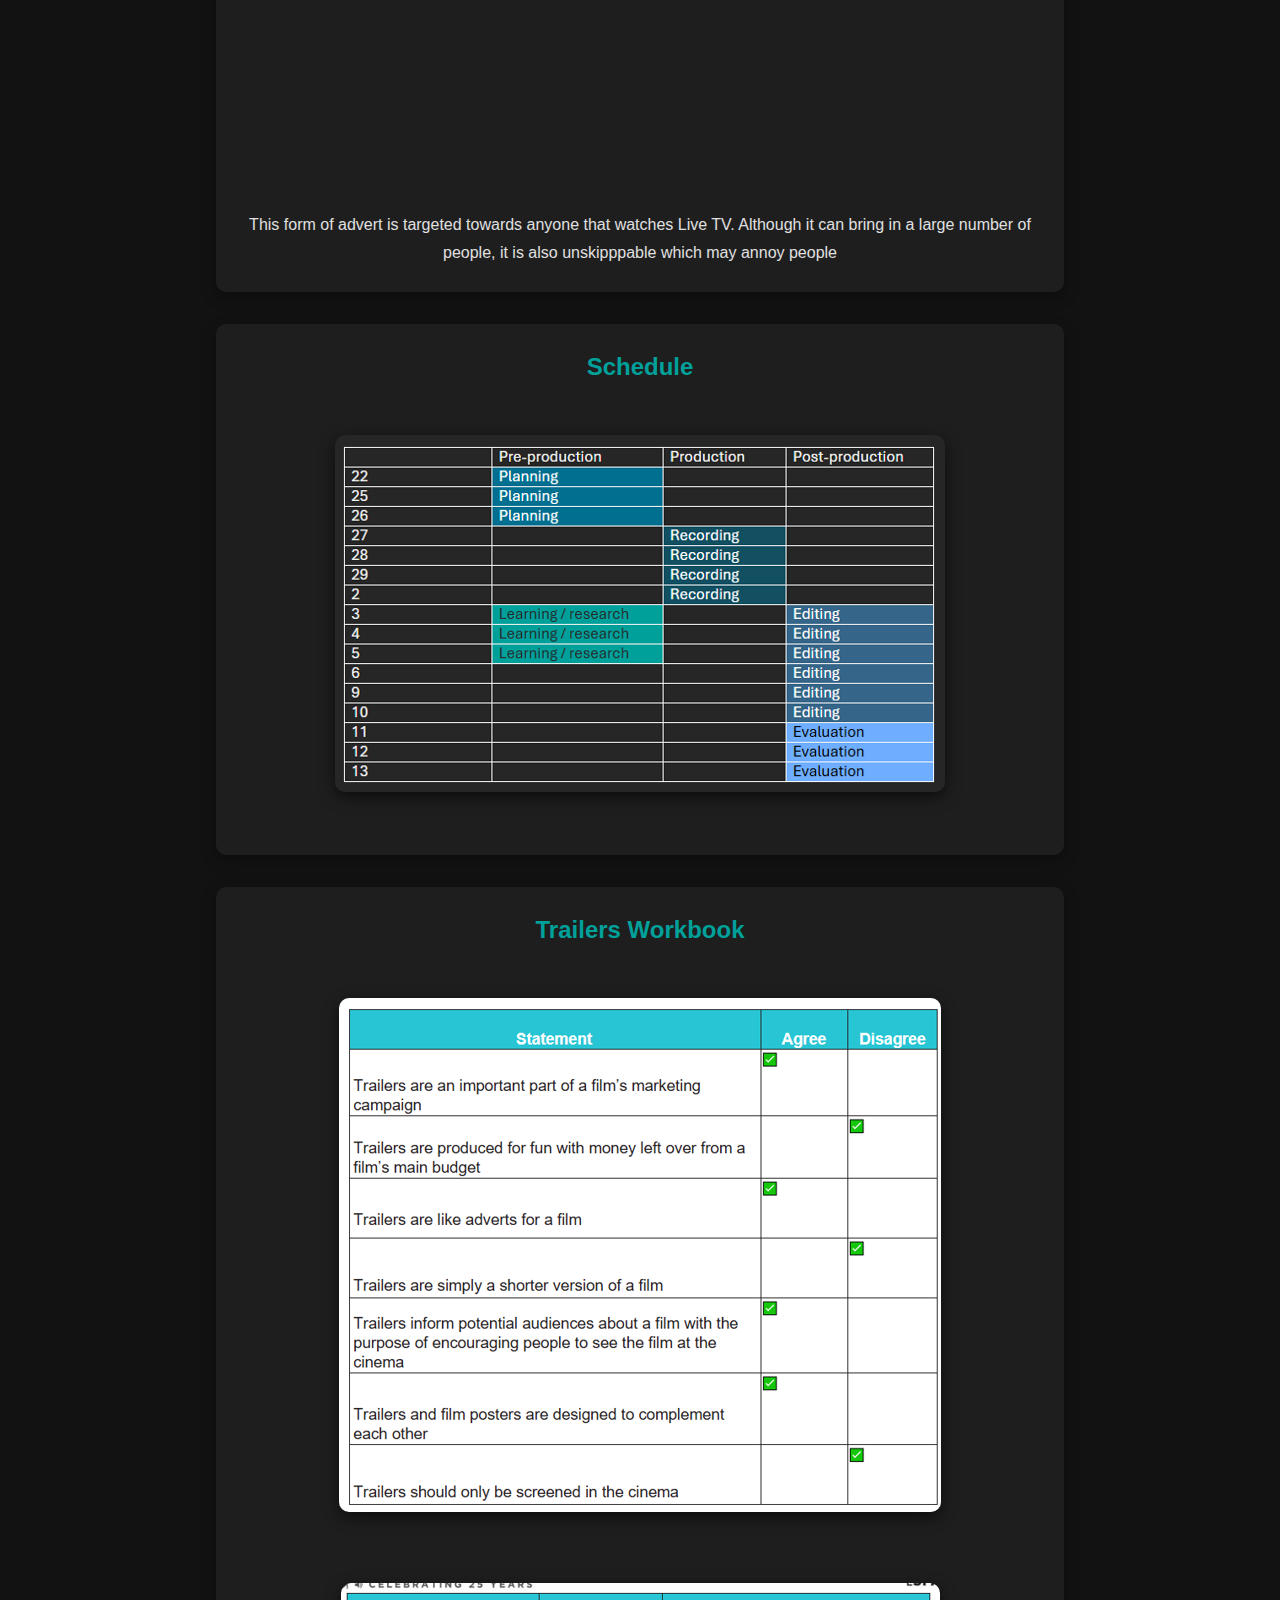
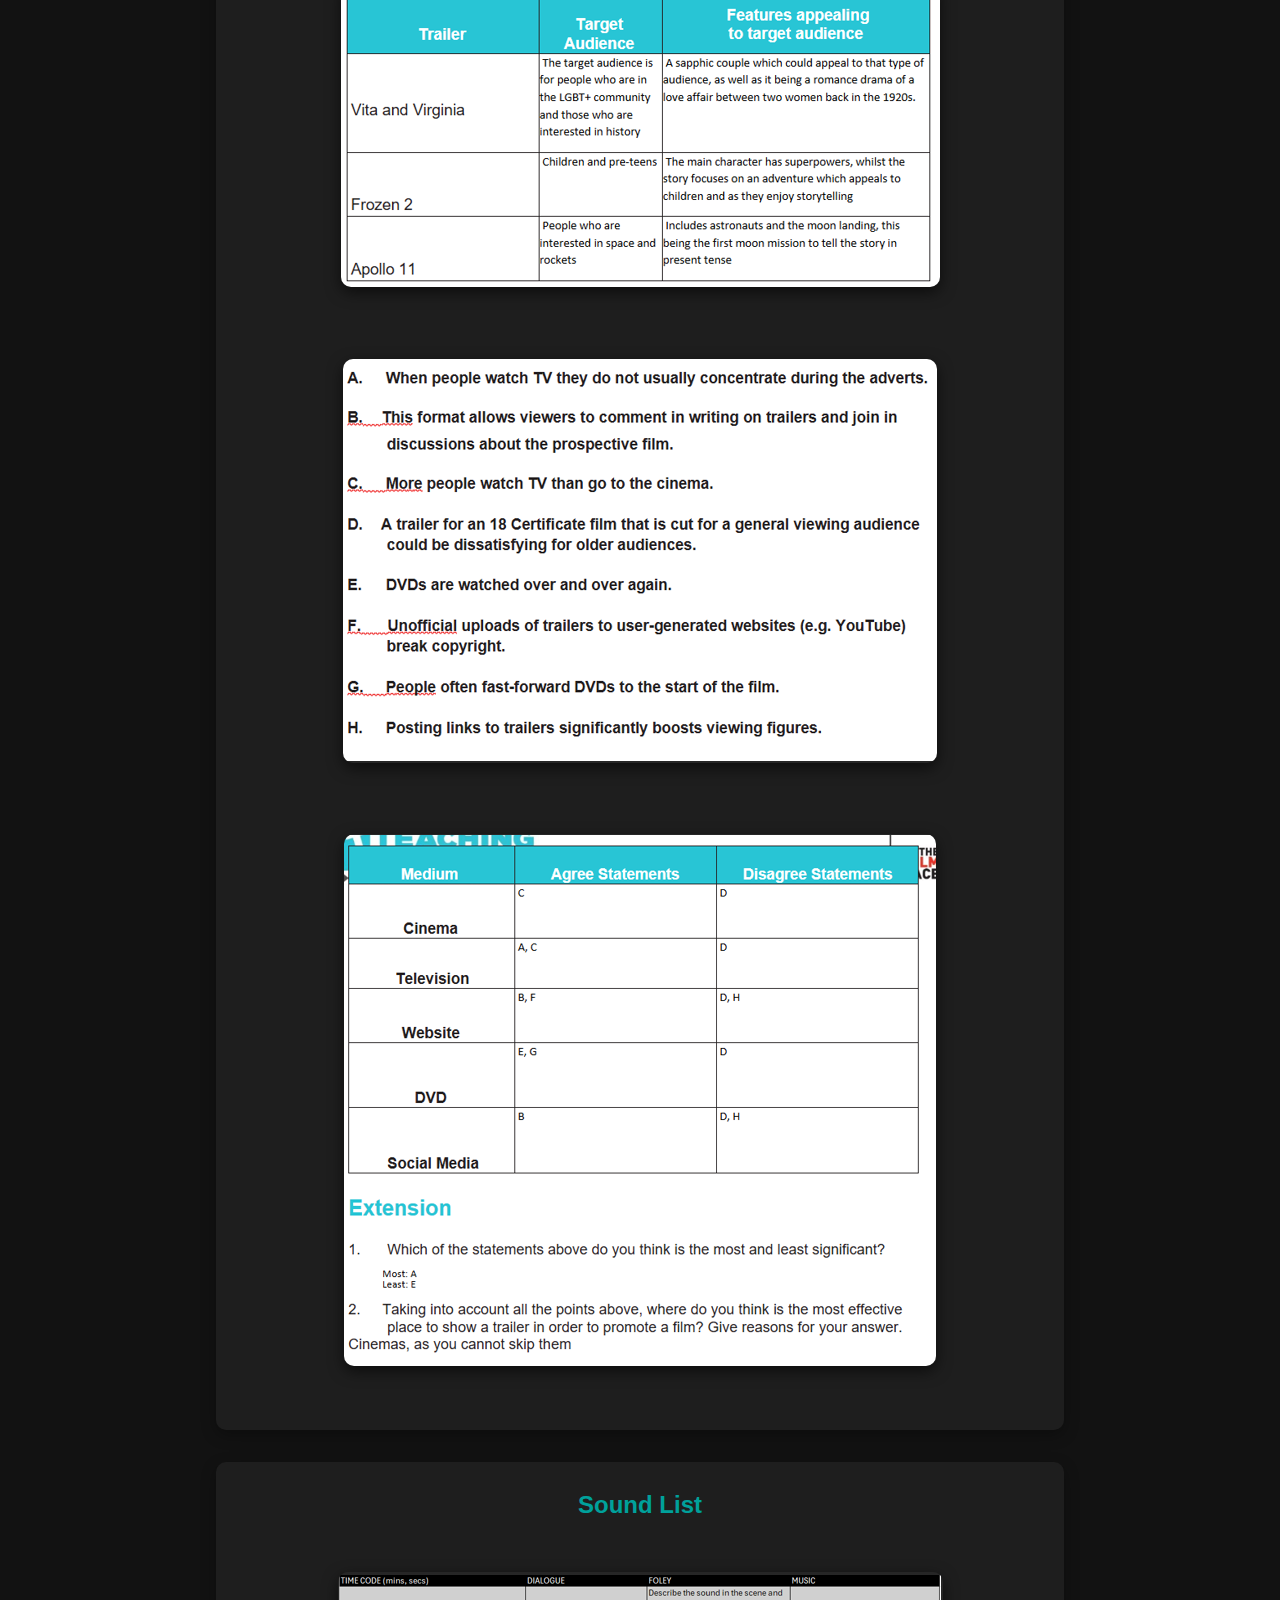
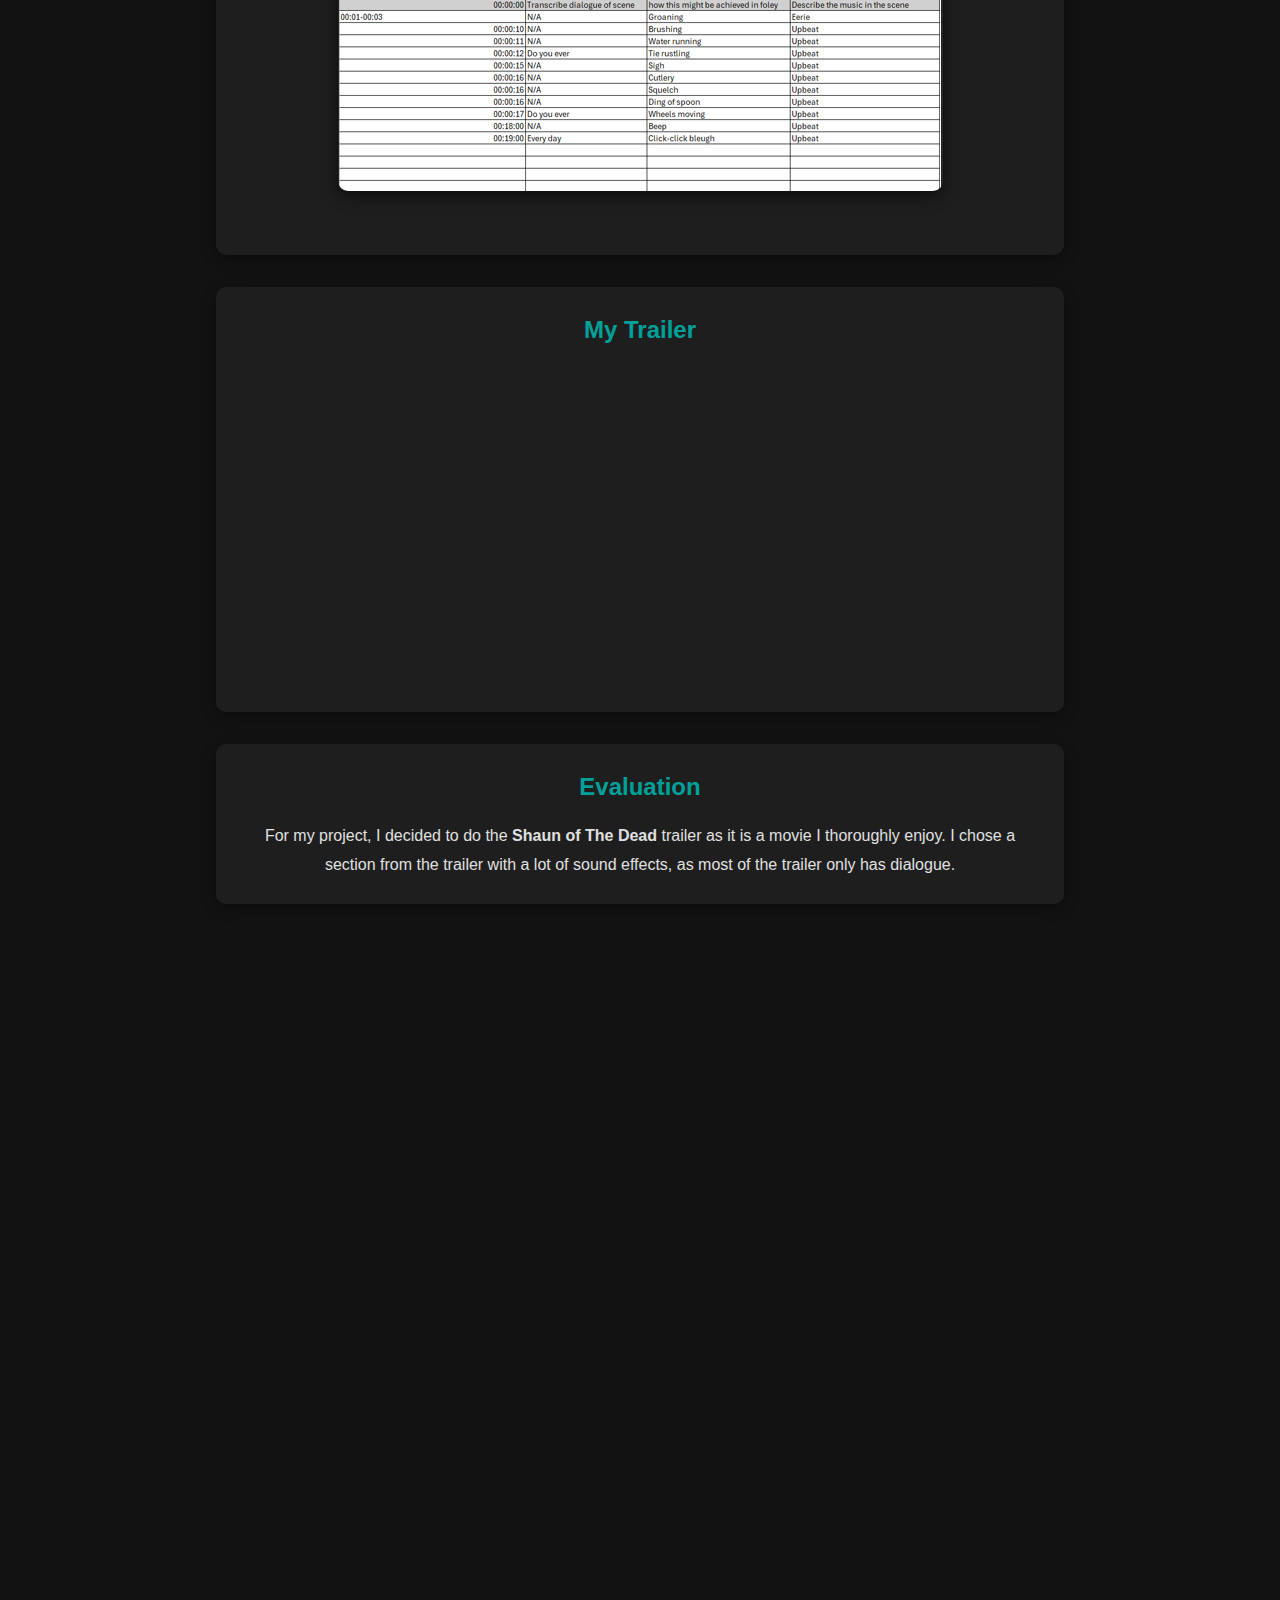
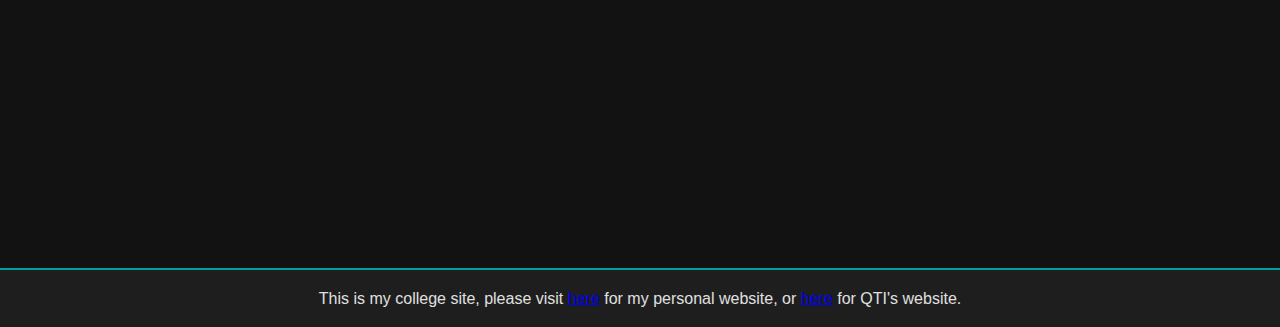
==== commit 5c96548e: "Update units3and5.html" ====
--- a/units3and5.html
+++ b/units3and5.html
@@ -115,7 +115,7 @@
 
         <section>
             <h2>Evaluation</h2>
-            <p>For my project I researched into the marketing for the movie <b>The Mummy</b>.</p>
+            <p>For my project, I decided to do the <b>Shaun of The Dead</b> trailer as it is a movie I thoroughly enjoy. I chose a section from the trailer with a lot of sound effects, as most of the trailer only has dialogue.</p>
         </section>
 
     </main>
--- a/styles.css
+++ b/styles.css
@@ -0,0 +1,80 @@
+body, h1, h2, p, ul {
+    margin: 0;
+    padding: 0;
+    overflow: false;
+}
+
+body {
+    font-family: Arial, sans-serif;
+    line-height: 1.6;
+    background-color: #121212;
+    color: #e0e0e0;
+}
+
+header {
+    background: #00A19B;
+    color: #fff;
+    padding: 1rem 0;
+    text-align: center;
+}
+
+header nav ul {
+    list-style: none;
+    display: flex;
+    justify-content: center;
+    gap: 1rem;
+}
+
+header nav ul li a {
+    color: #fff;
+    text-decoration: none;
+    font-weight: bold;
+}
+
+header nav ul li a:hover {
+    text-decoration: underline;
+}
+
+main {
+    padding: 2rem;
+    text-align: center;
+}
+
+main img {
+    max-width: 100%;
+    height: auto;
+    border-radius: 10px;
+    margin: 2rem 0;
+    box-shadow: 0 5px 15px rgba(0, 0, 0, 0.6);
+}
+
+footer {
+    text-align: center;
+    padding: 1rem 0;
+    background: #1E1E1E;
+    color: #e0e0e0;
+    position: relative;
+    top: 100vh;
+    width: 100%;
+    border-top: 2px solid #00A19B;
+}
+
+section {
+    max-width: 800px;
+    margin: 2rem auto;
+    padding: 1.5rem;
+    background-color: #1E1E1E;
+    border-radius: 10px;
+    box-shadow: 0 5px 15px rgba(0, 0, 0, 0.3);
+}
+
+section h2 {
+    color: #00A19B;
+    margin-bottom: 1rem;
+}
+
+section p {
+    word-wrap: break-word;
+    line-height: 1.8;
+    color: #e0e0e0;
+}
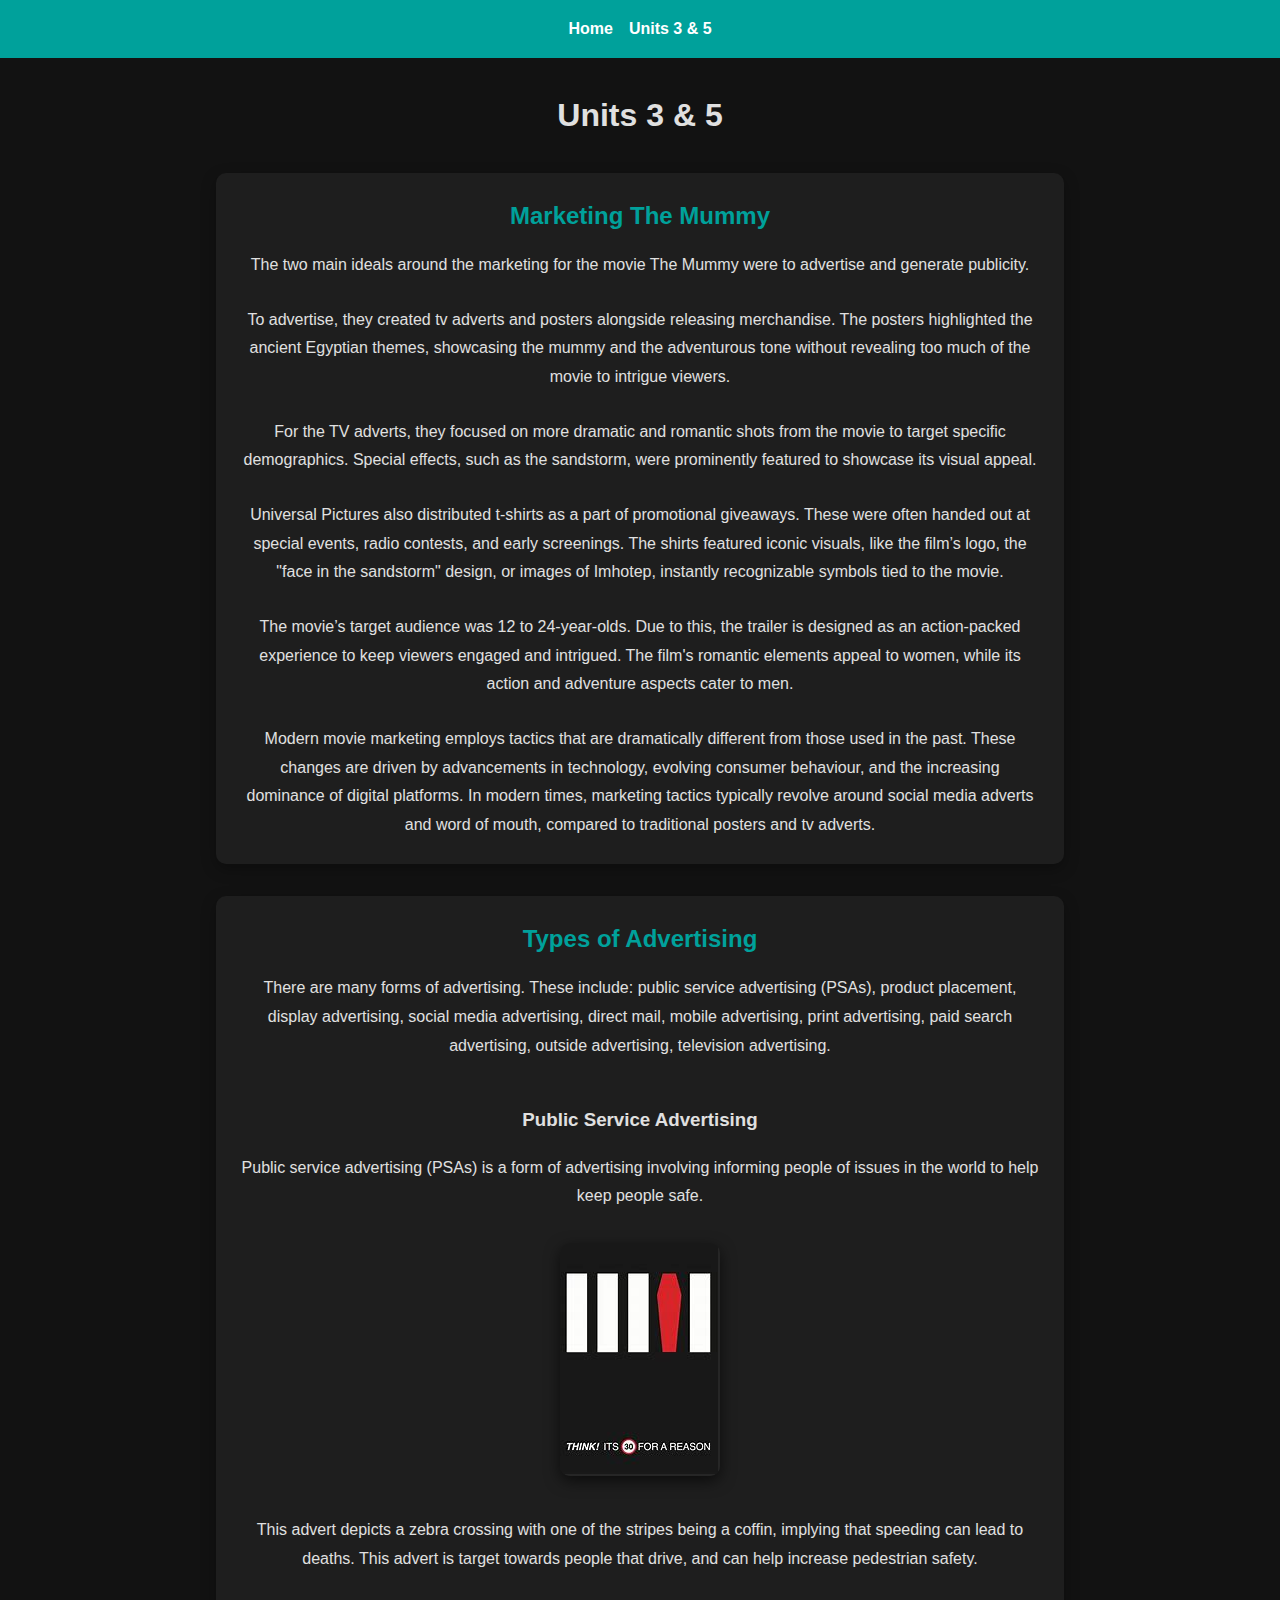
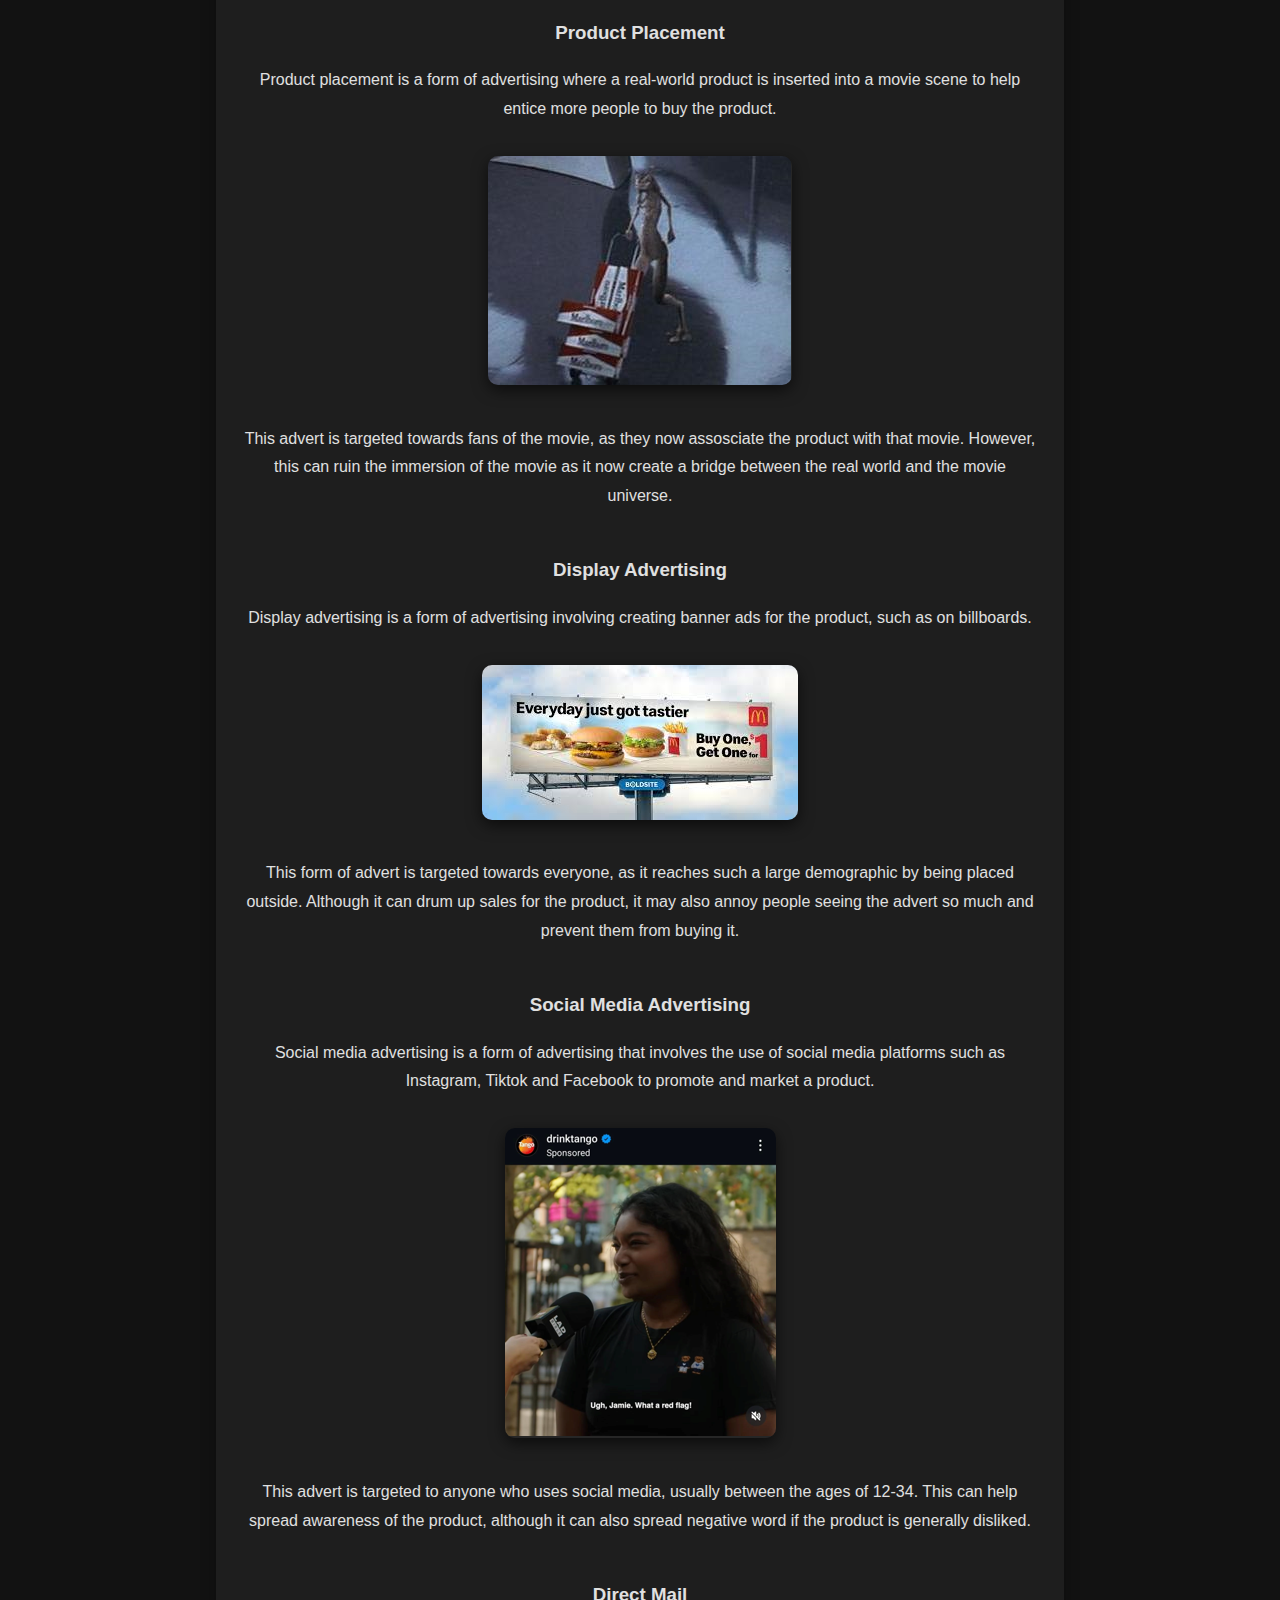
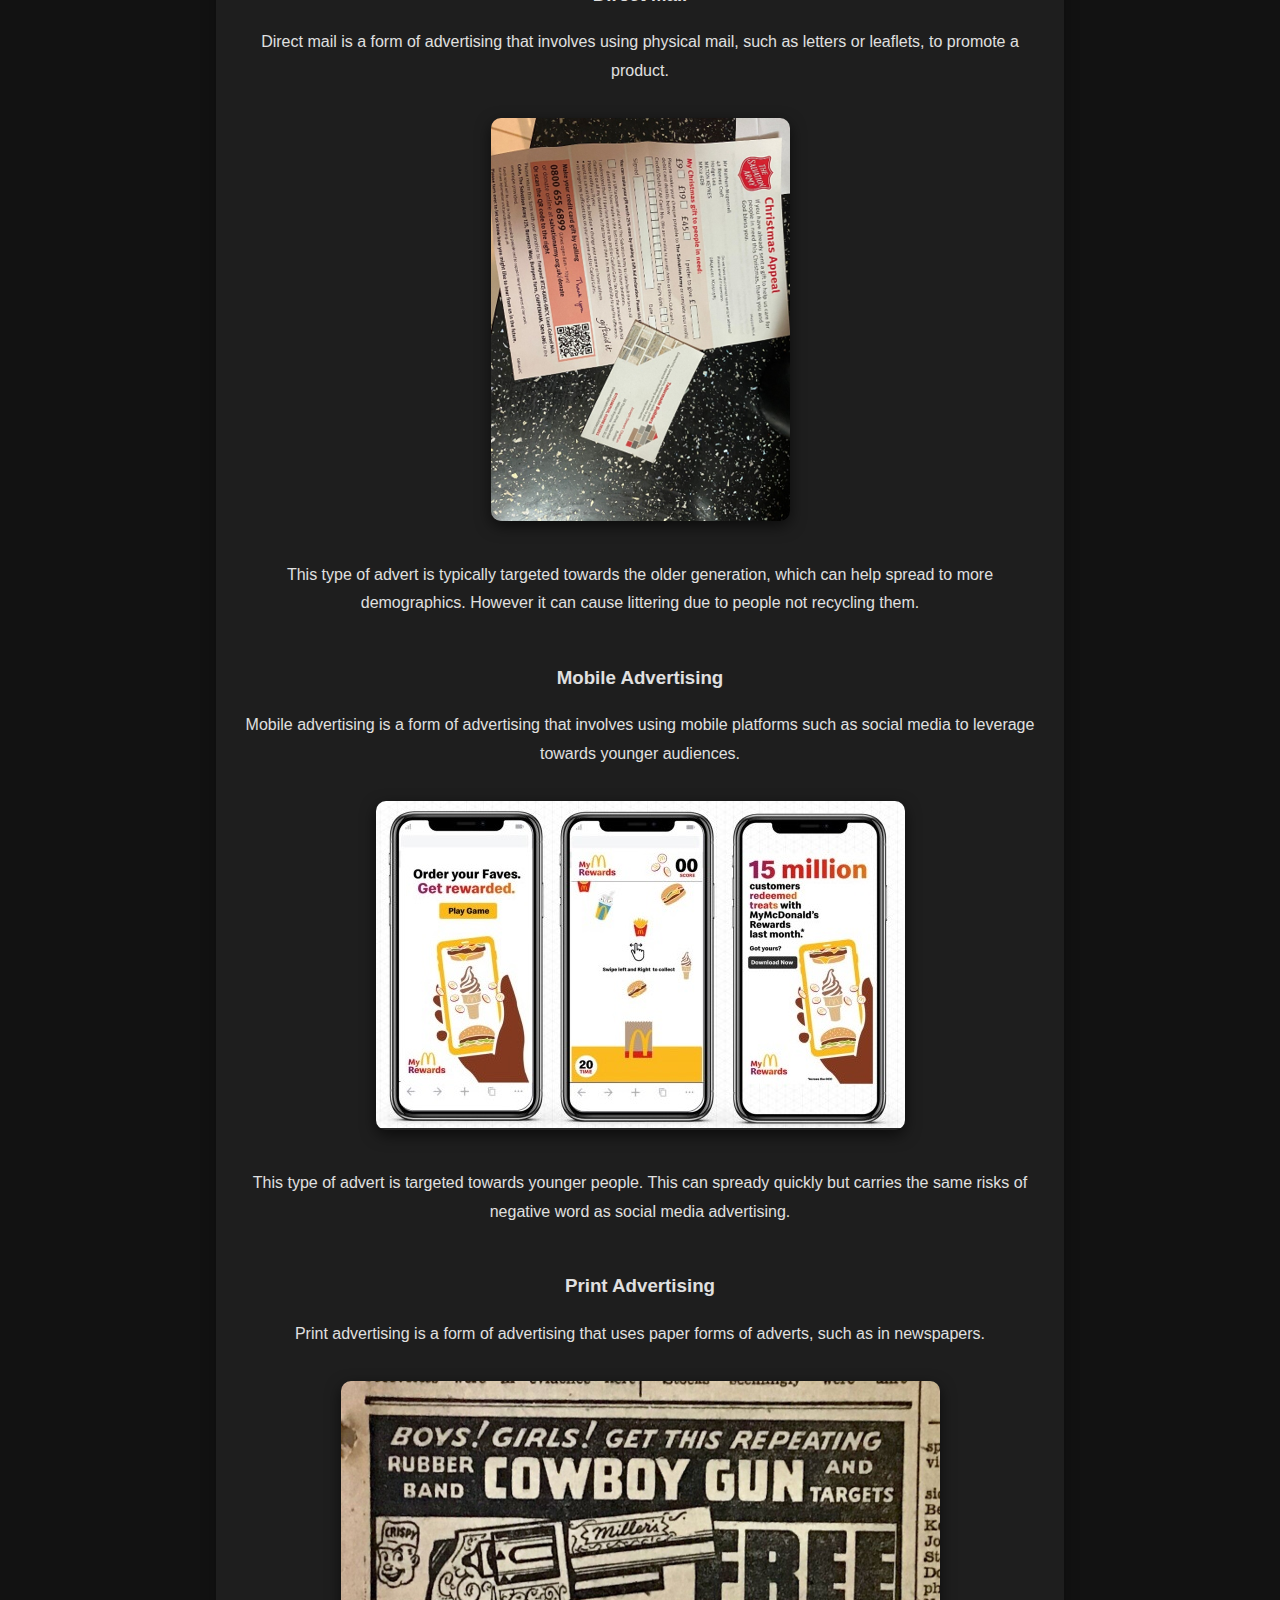
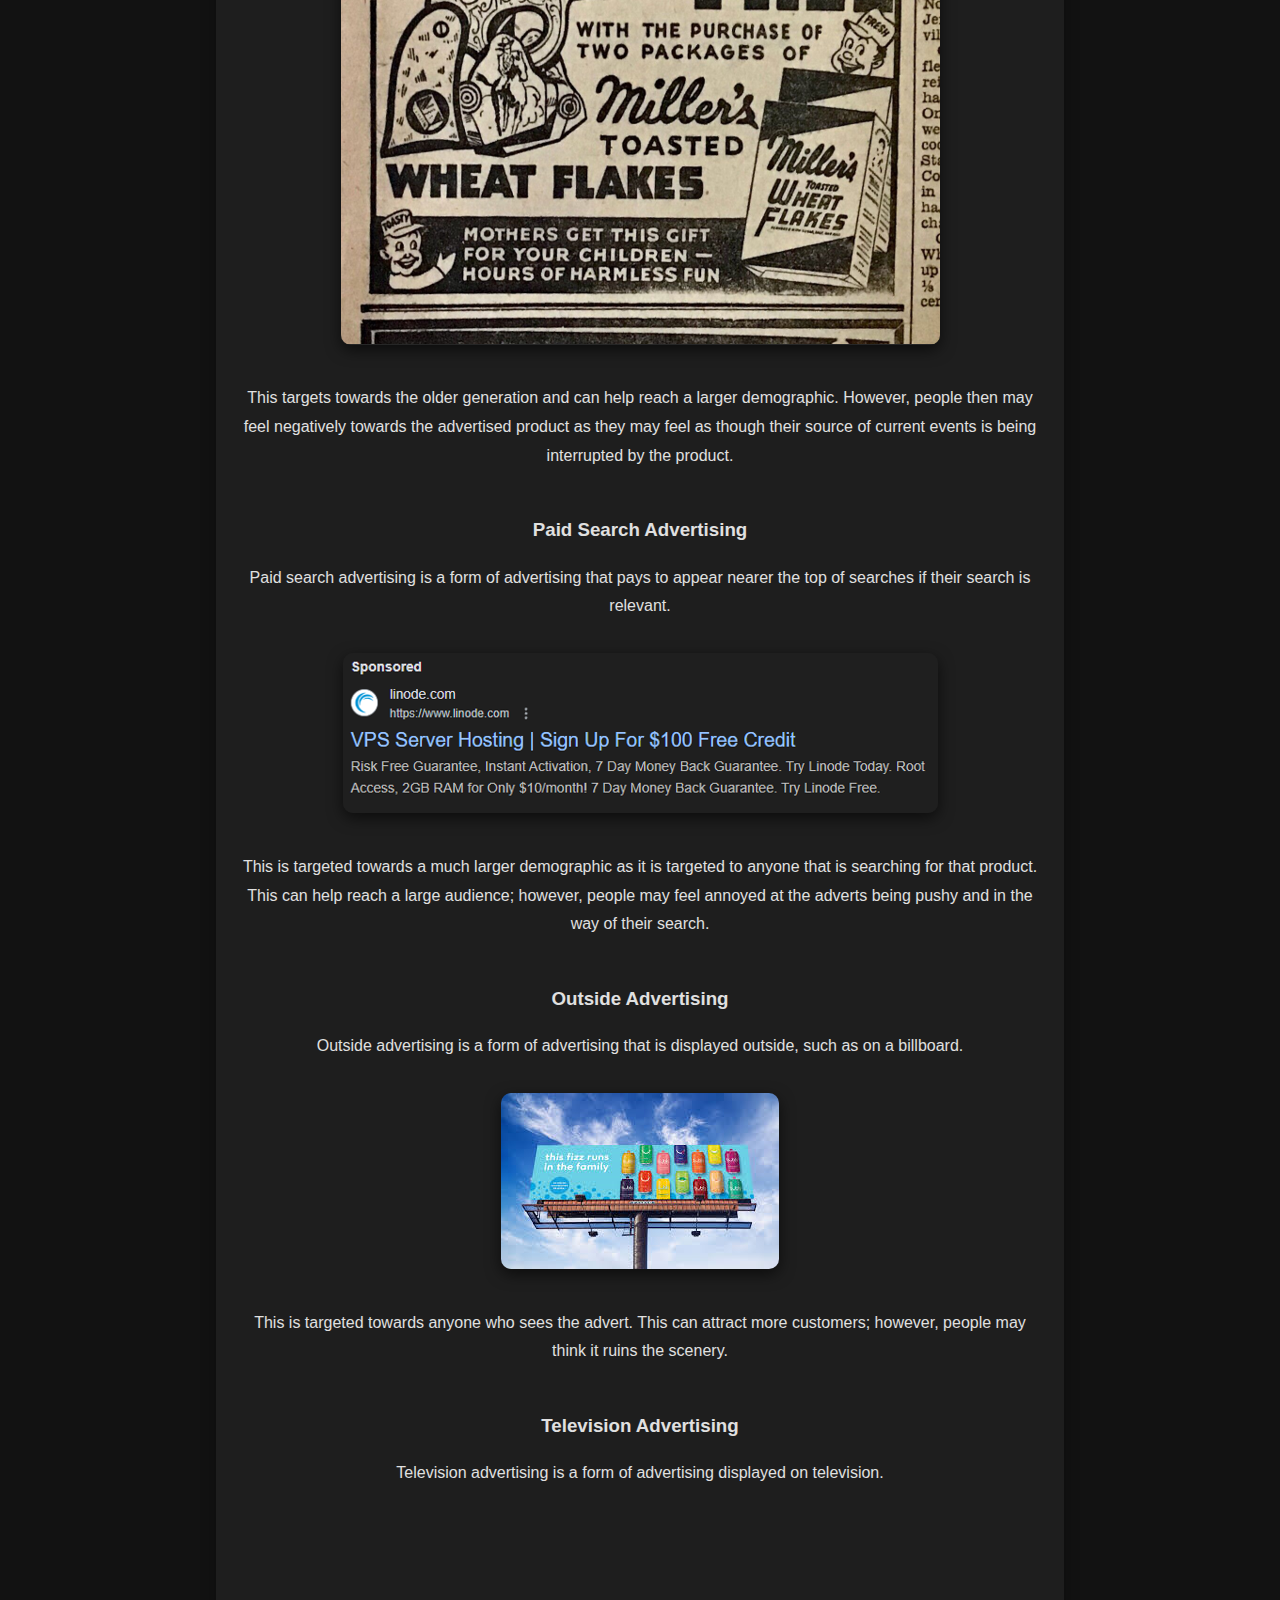
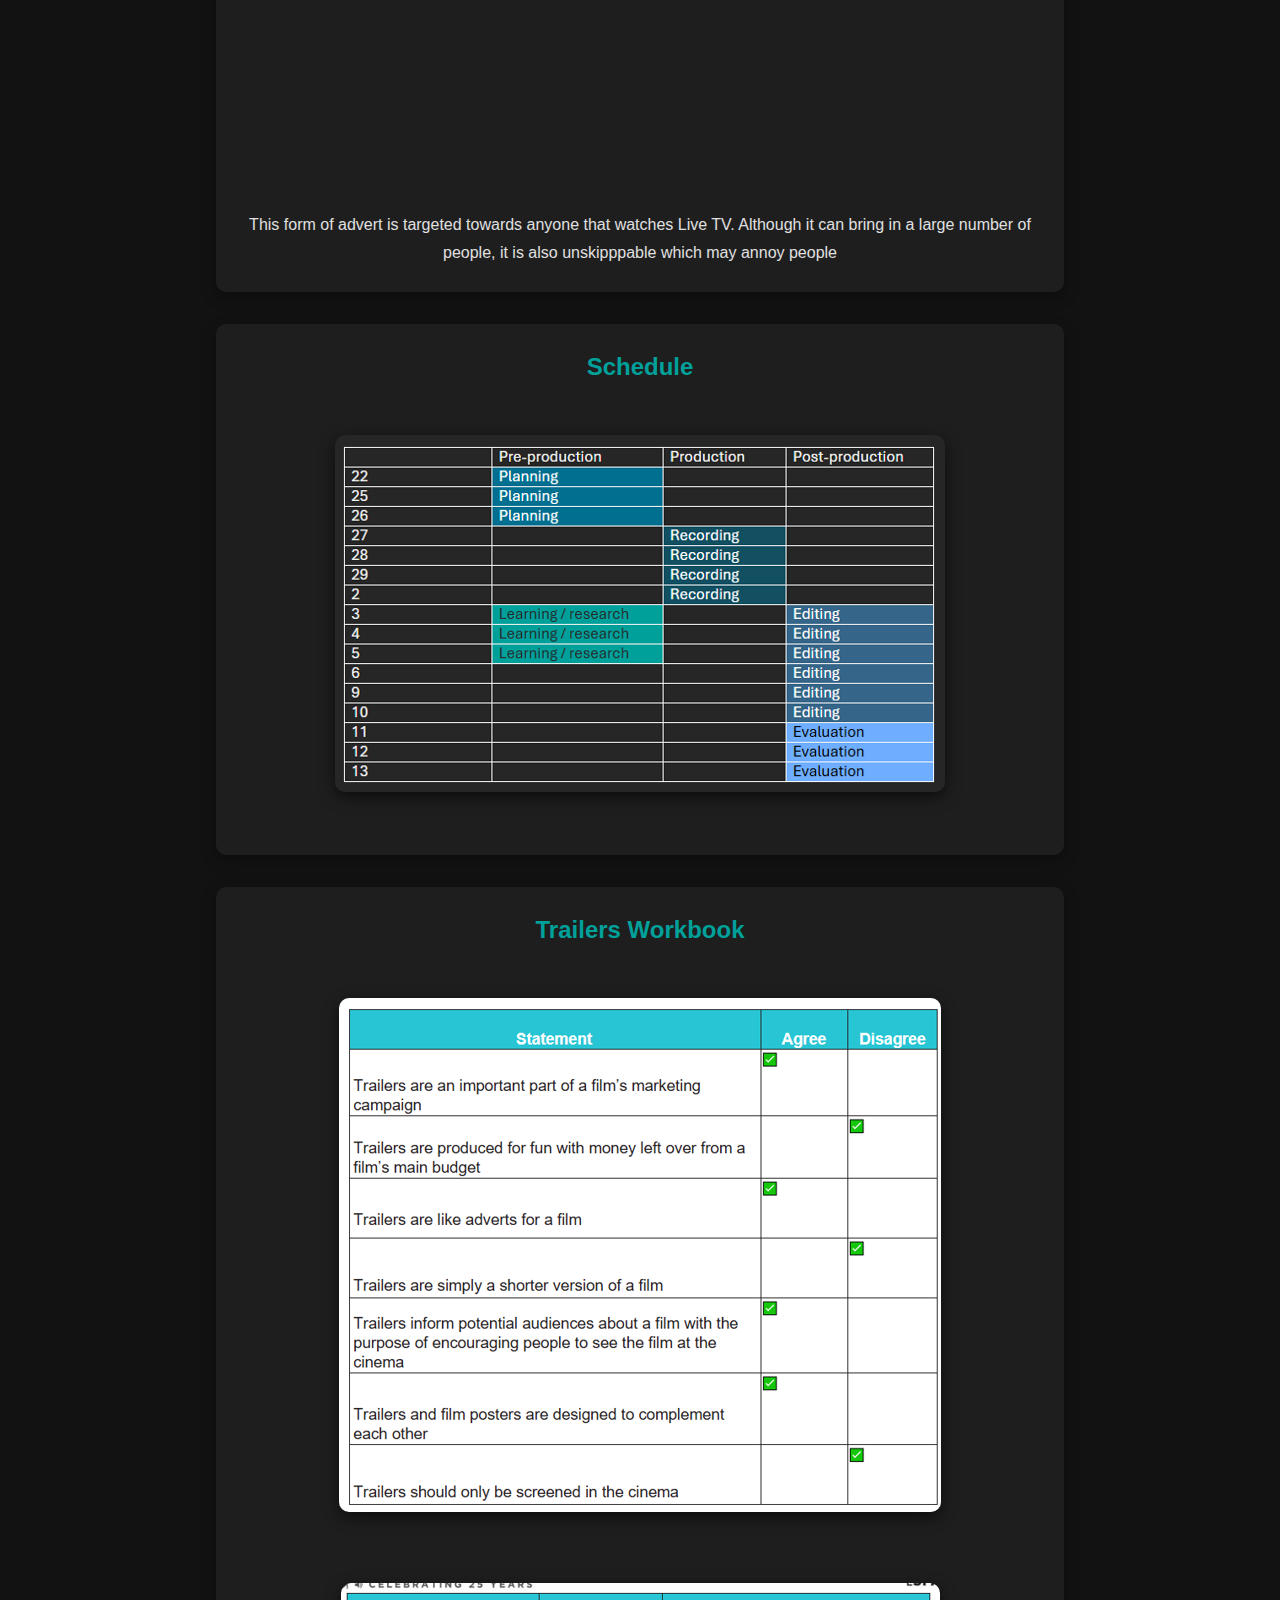
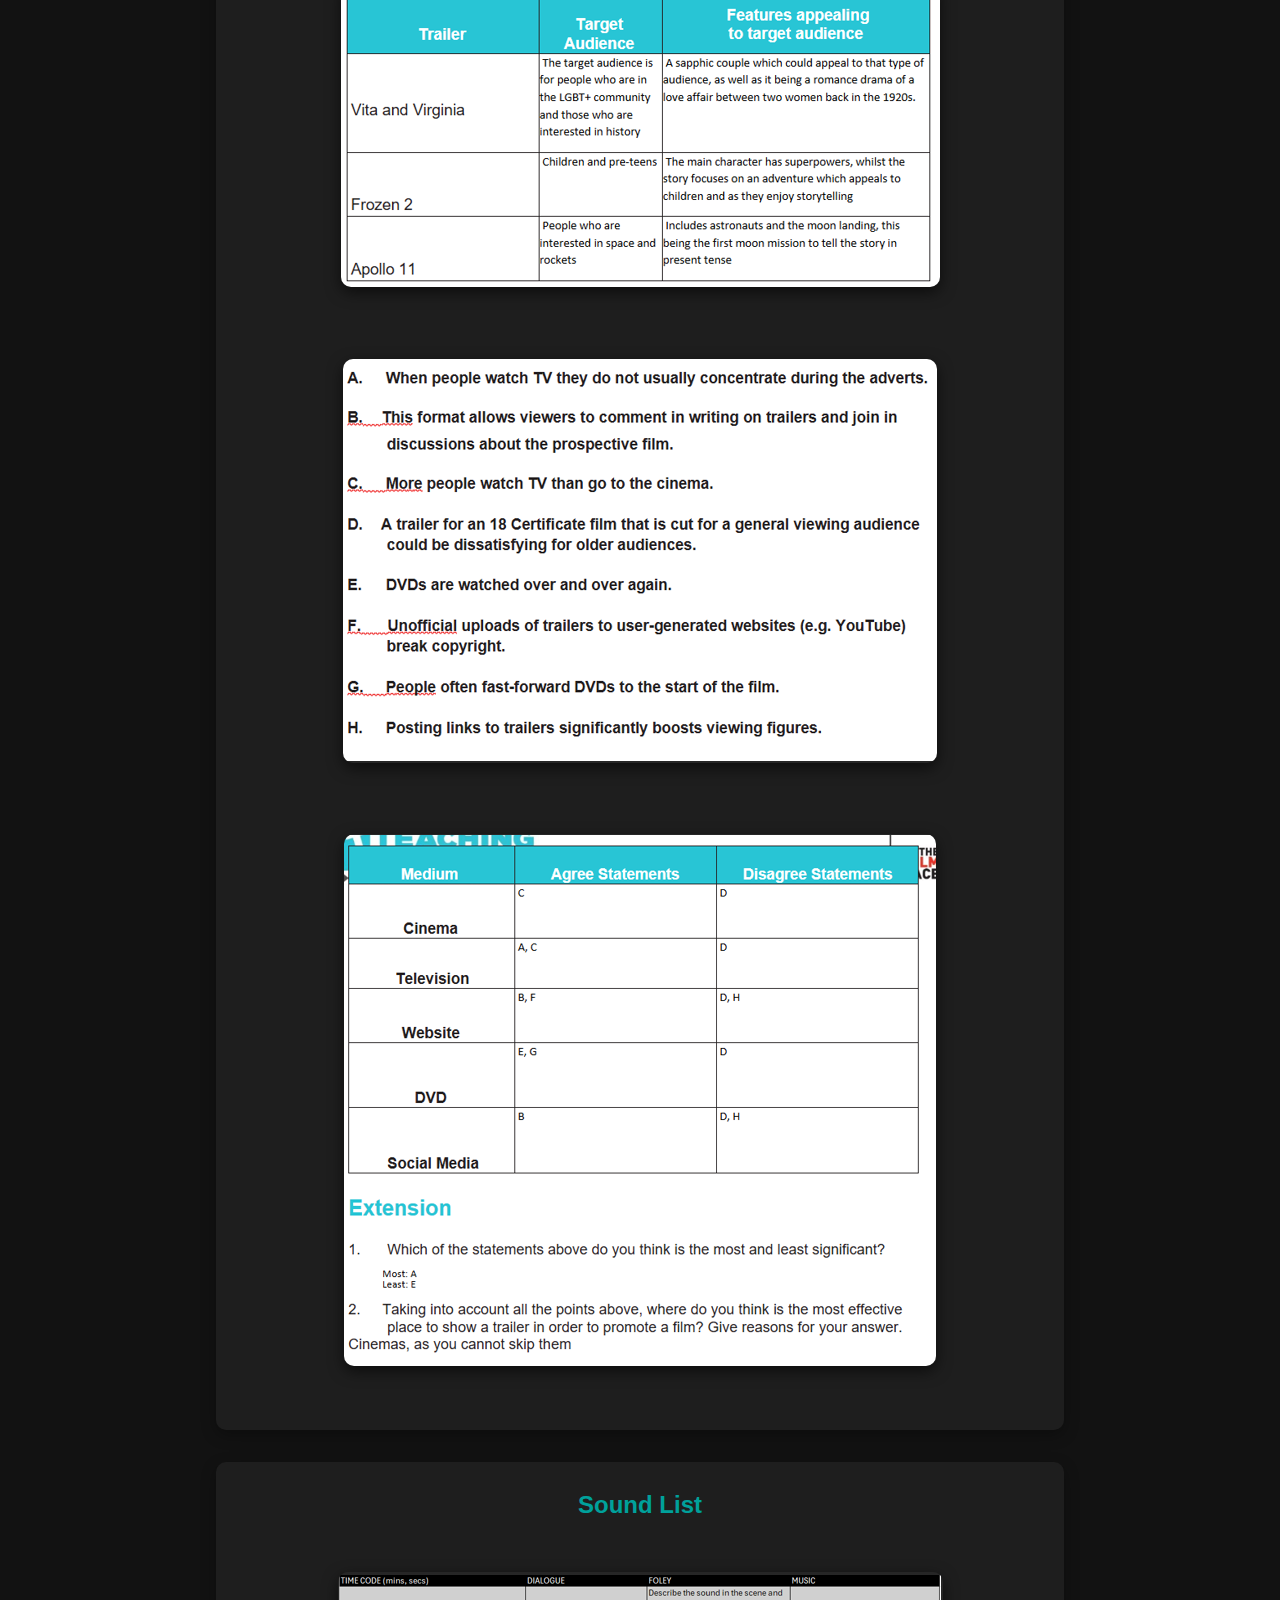
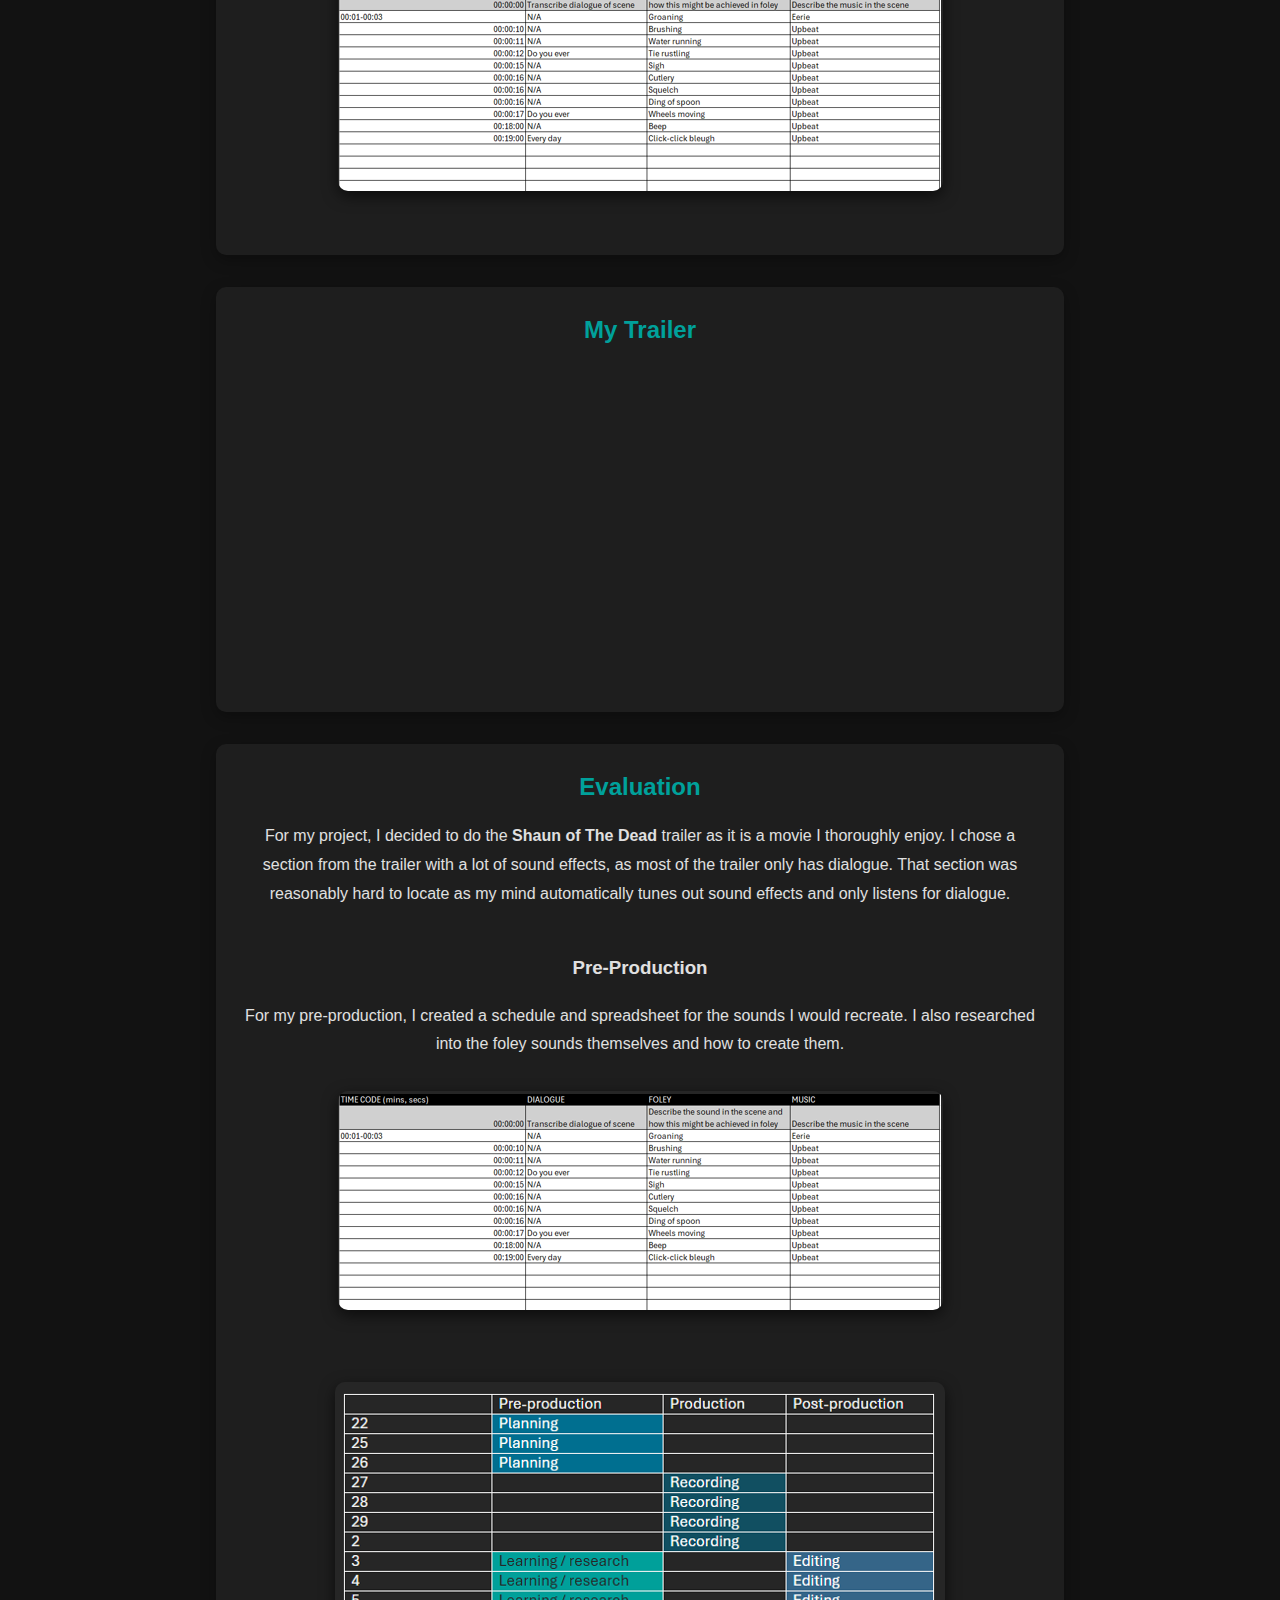
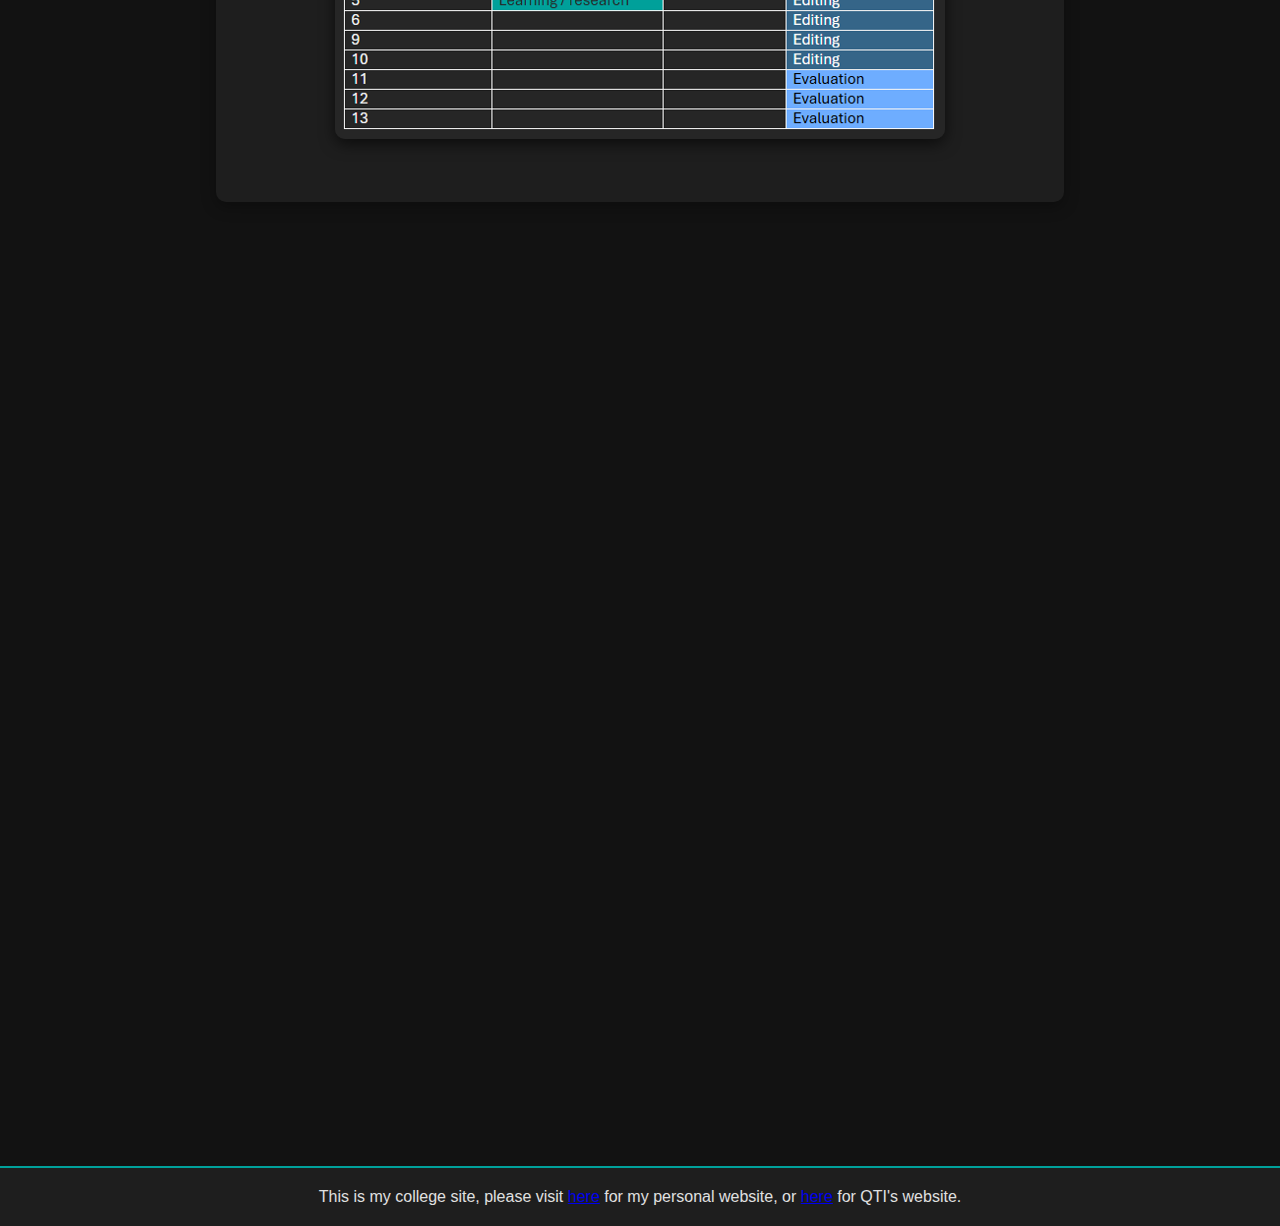
==== commit 574cd3a5: "Update units3and5.html" ====
--- a/units3and5.html
+++ b/units3and5.html
@@ -92,20 +92,20 @@
 
         <section>
             <h2>Schedule</h2>
-            <img src="images/Unit3&5/schedule.png" alt="Example paid search" style="max-width: 100%;">
+            <img src="images/Unit3&5/schedule.png" alt="Schedule" style="max-width: 100%;">
         </section>
 
         <section>
             <h2>Trailers Workbook</h2>
-            <img src="images/Unit3&5/workbook1.png" alt="Example paid search" style="max-width: 100%;">
-            <img src="images/Unit3&5/workbook2.png" alt="Example paid search" style="max-width: 100%;">
-            <img src="images/Unit3&5/workbook3.png" alt="Example paid search" style="max-width: 100%;">
-            <img src="images/Unit3&5/workbook4.png" alt="Example paid search" style="max-width: 100%;">
+            <img src="images/Unit3&5/workbook1.png" alt="Workbook page 1" style="max-width: 100%;">
+            <img src="images/Unit3&5/workbook2.png" alt="Workbook page 2" style="max-width: 100%;">
+            <img src="images/Unit3&5/workbook3.png" alt="Workbook page 3" style="max-width: 100%;">
+            <img src="images/Unit3&5/workbook4.png" alt="Workbook page 4" style="max-width: 100%;">
         </section>
 
         <section>
             <h2>Sound List</h2>
-            <img src="images/Unit3&5/spreadsheet.png" alt="Example paid search" style="max-width: 100%;">
+            <img src="images/Unit3&5/spreadsheet.png" alt="Spreadsheet" style="max-width: 100%;">
         </section>
 
         <section>
@@ -115,7 +115,12 @@
 
         <section>
             <h2>Evaluation</h2>
-            <p>For my project, I decided to do the <b>Shaun of The Dead</b> trailer as it is a movie I thoroughly enjoy. I chose a section from the trailer with a lot of sound effects, as most of the trailer only has dialogue.</p>
+            <p>For my project, I decided to do the <b>Shaun of The Dead</b> trailer as it is a movie I thoroughly enjoy. I chose a section from the trailer with a lot of sound effects, as most of the trailer only has dialogue. That section was reasonably hard to locate as my mind automatically tunes out sound effects and only listens for dialogue.</p>
+            <br>
+            <h3>Pre-Production</h3>
+            <p>For my pre-production, I created a schedule and spreadsheet for the sounds I would recreate. I also researched into the foley sounds themselves and how to create them.</p>
+            <img src="images/Unit3&5/spreadsheet.png" alt="Spreadsheet" style="max-width: 100%;">
+            <img src="images/Unit3&5/schedule.png" alt="Schedule" style="max-width: 100%;">
         </section>
 
     </main>
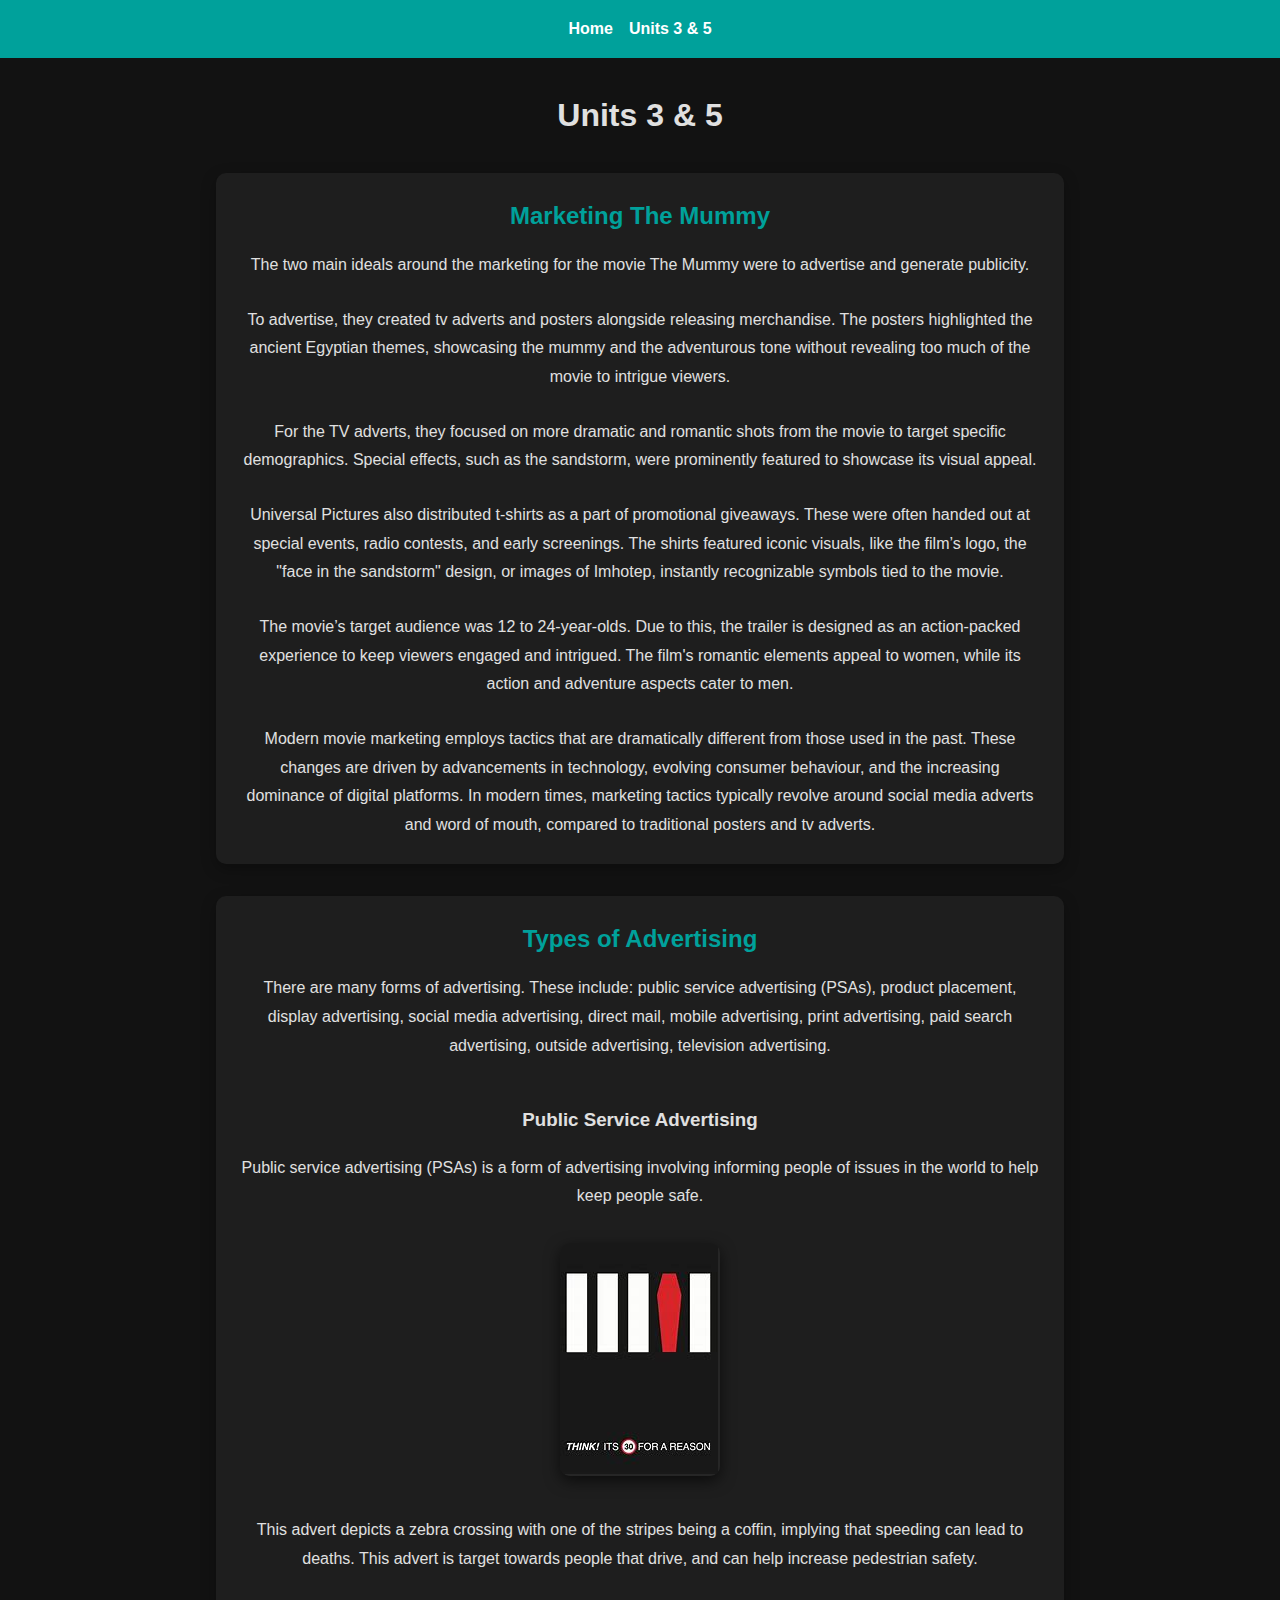
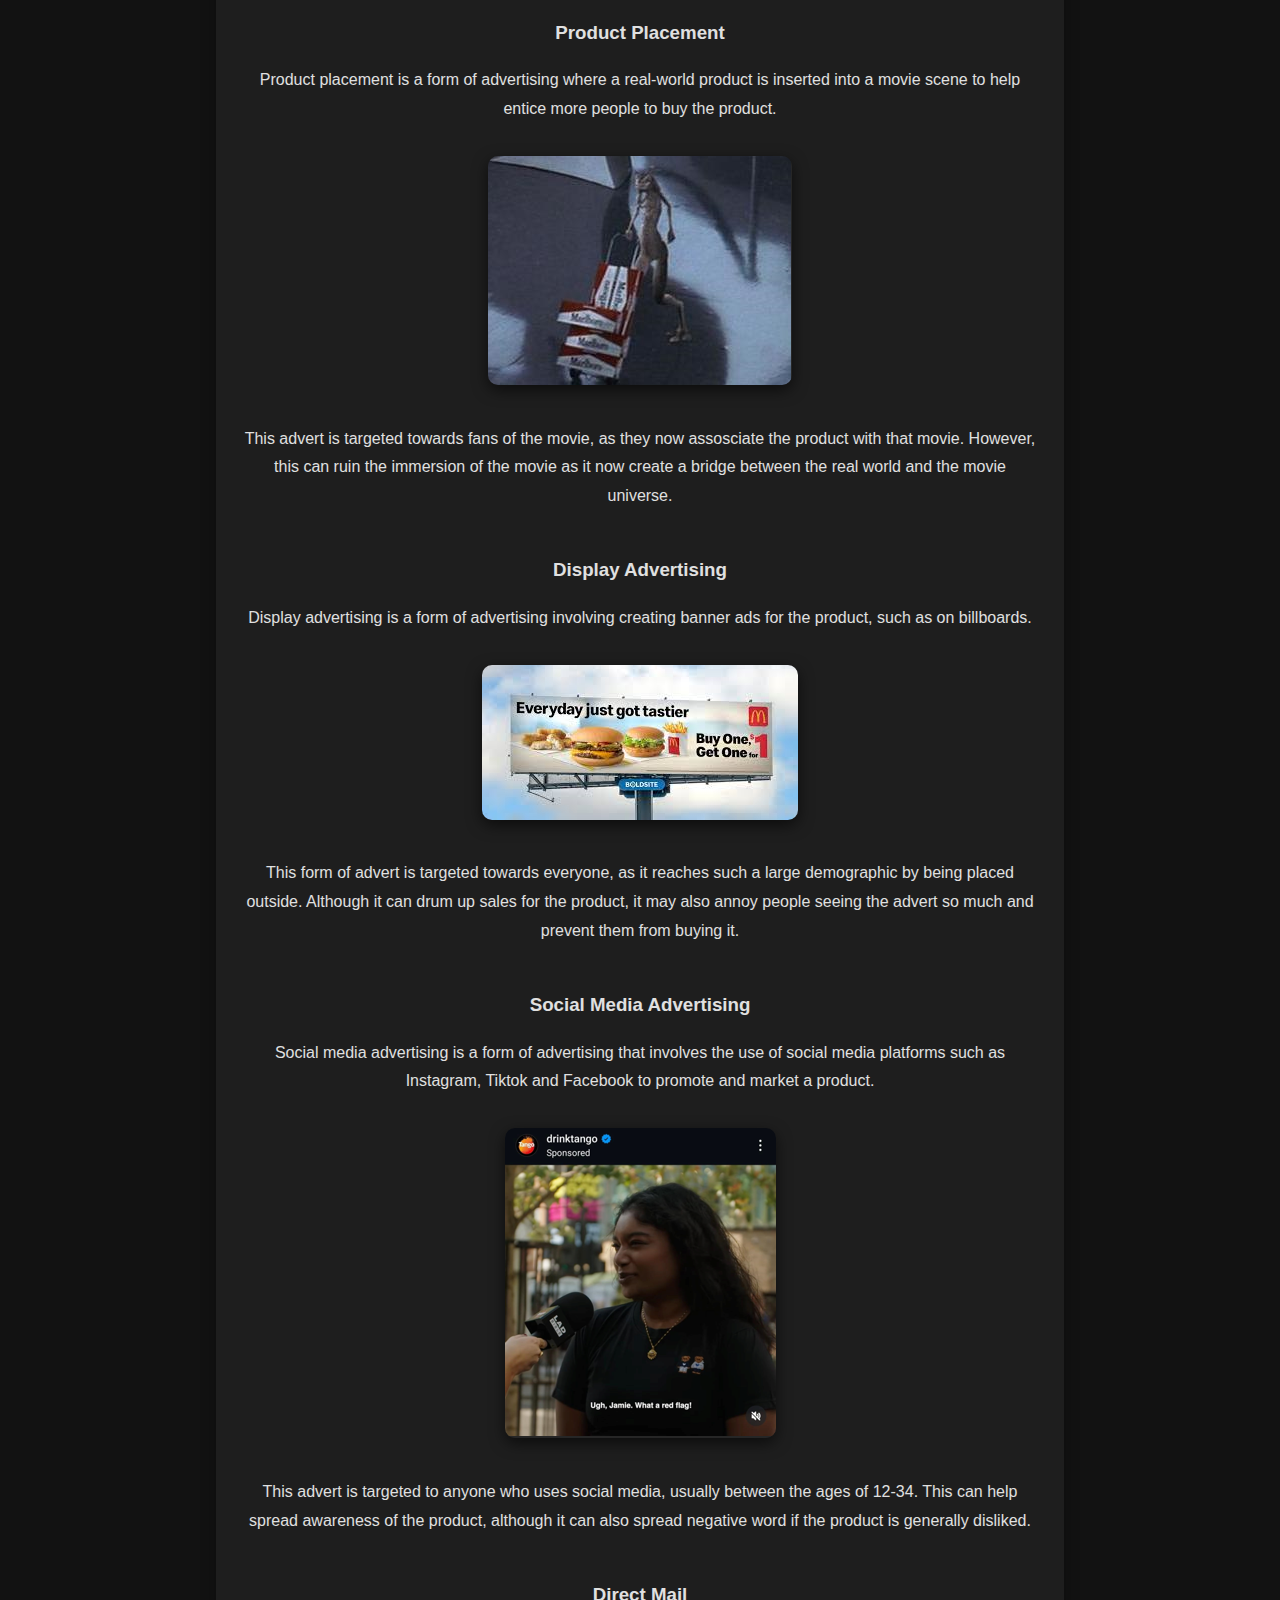
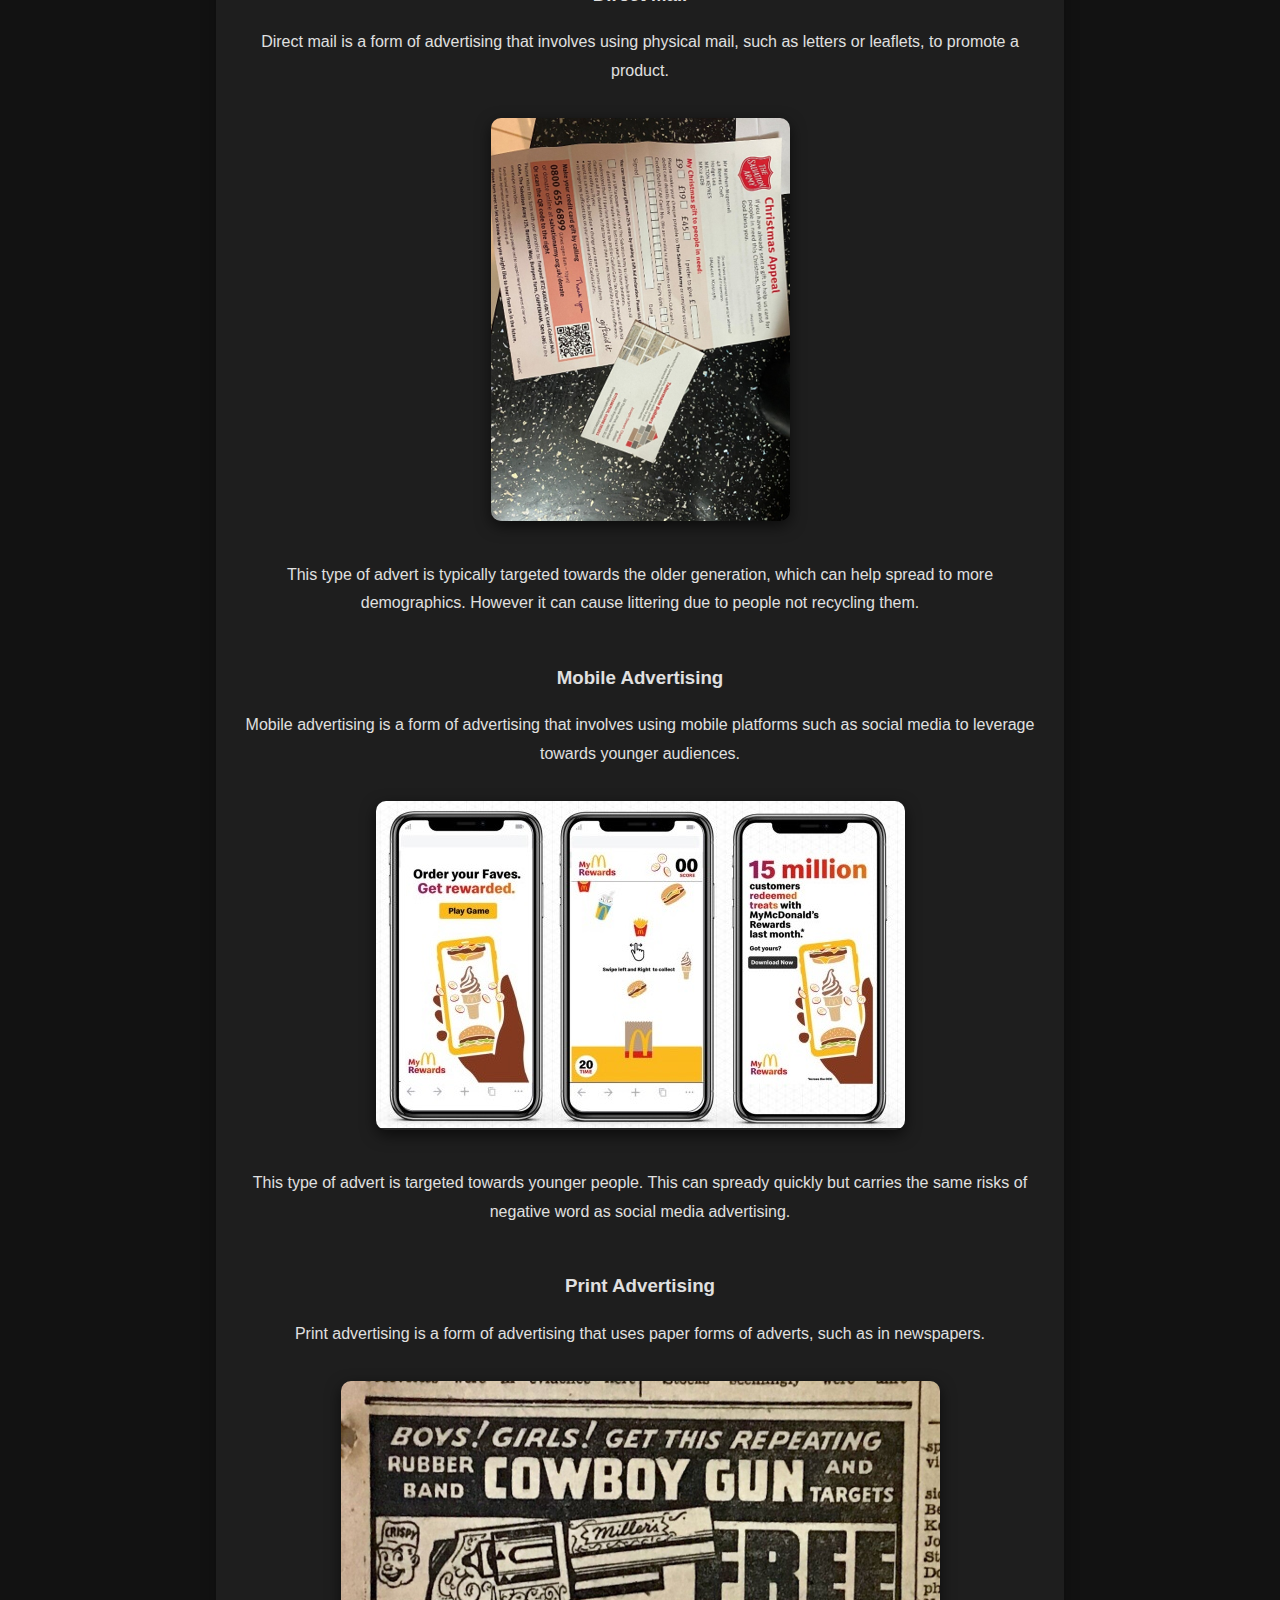
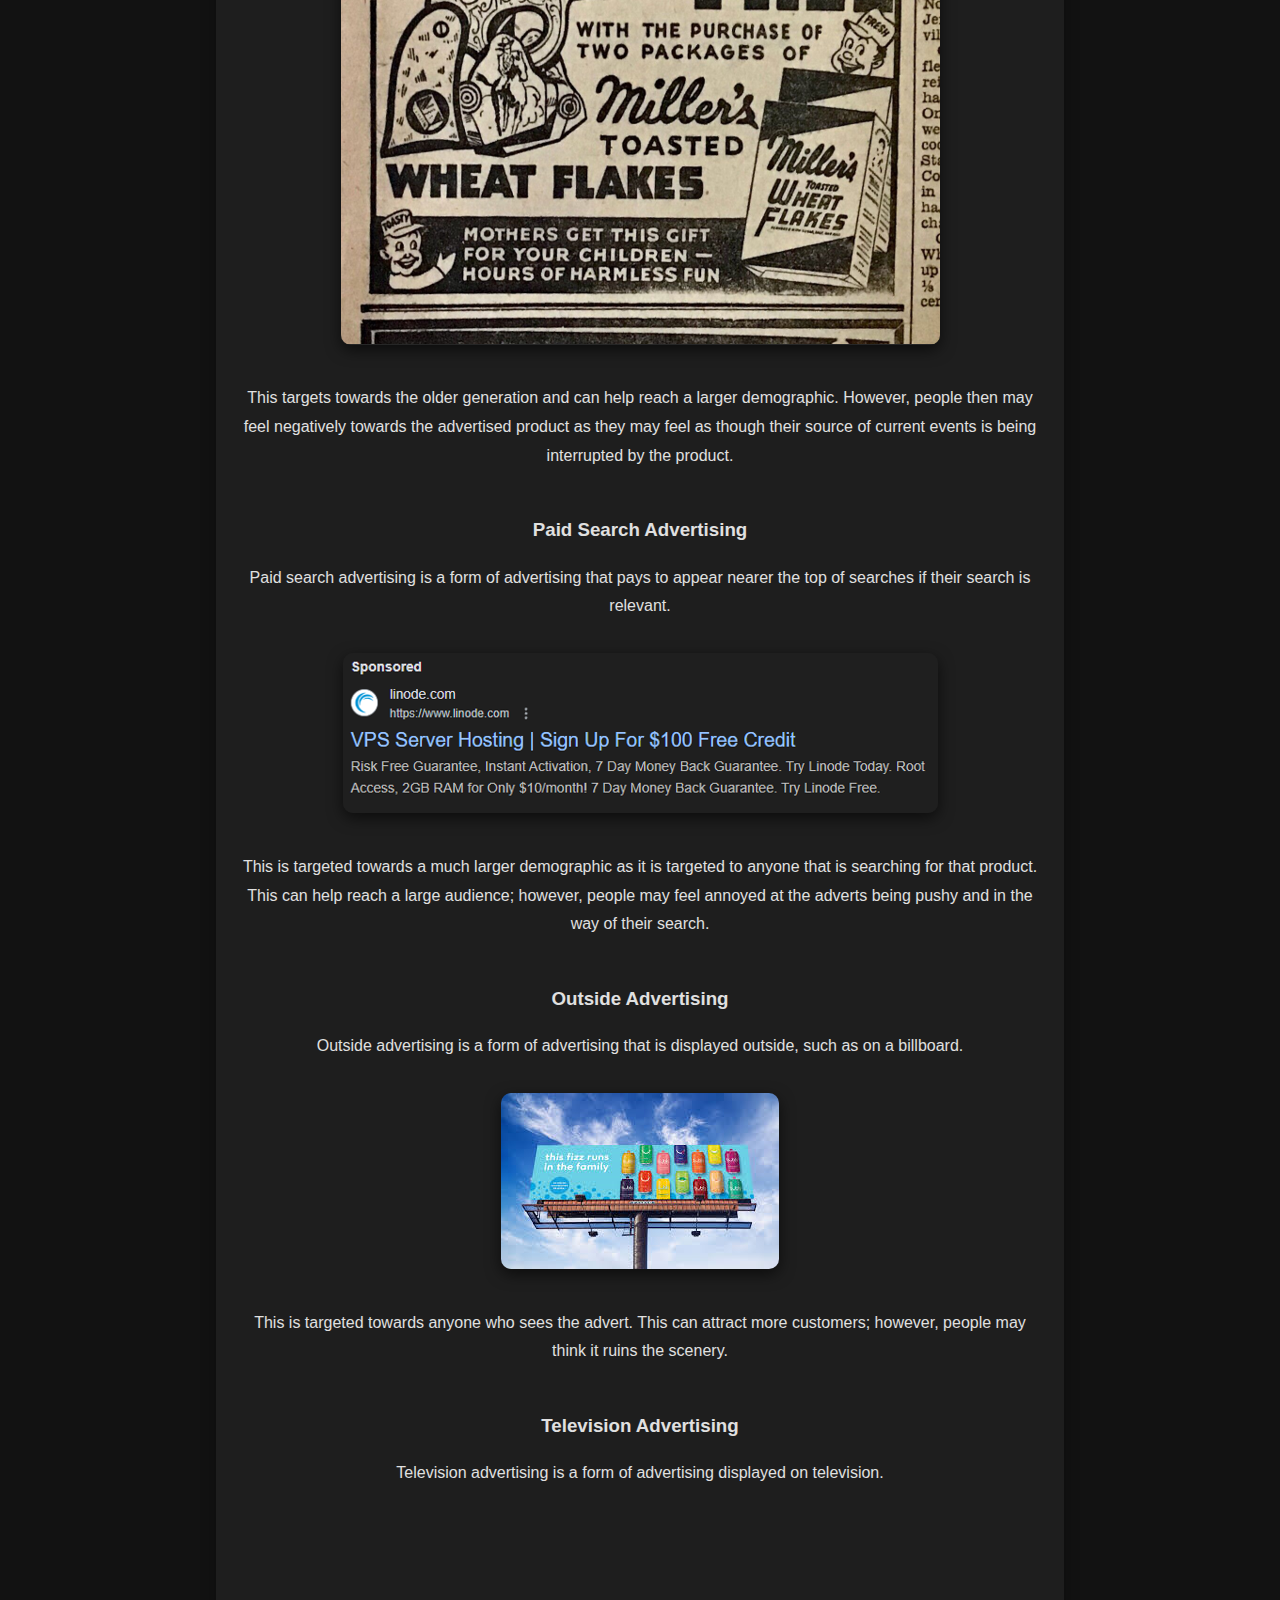
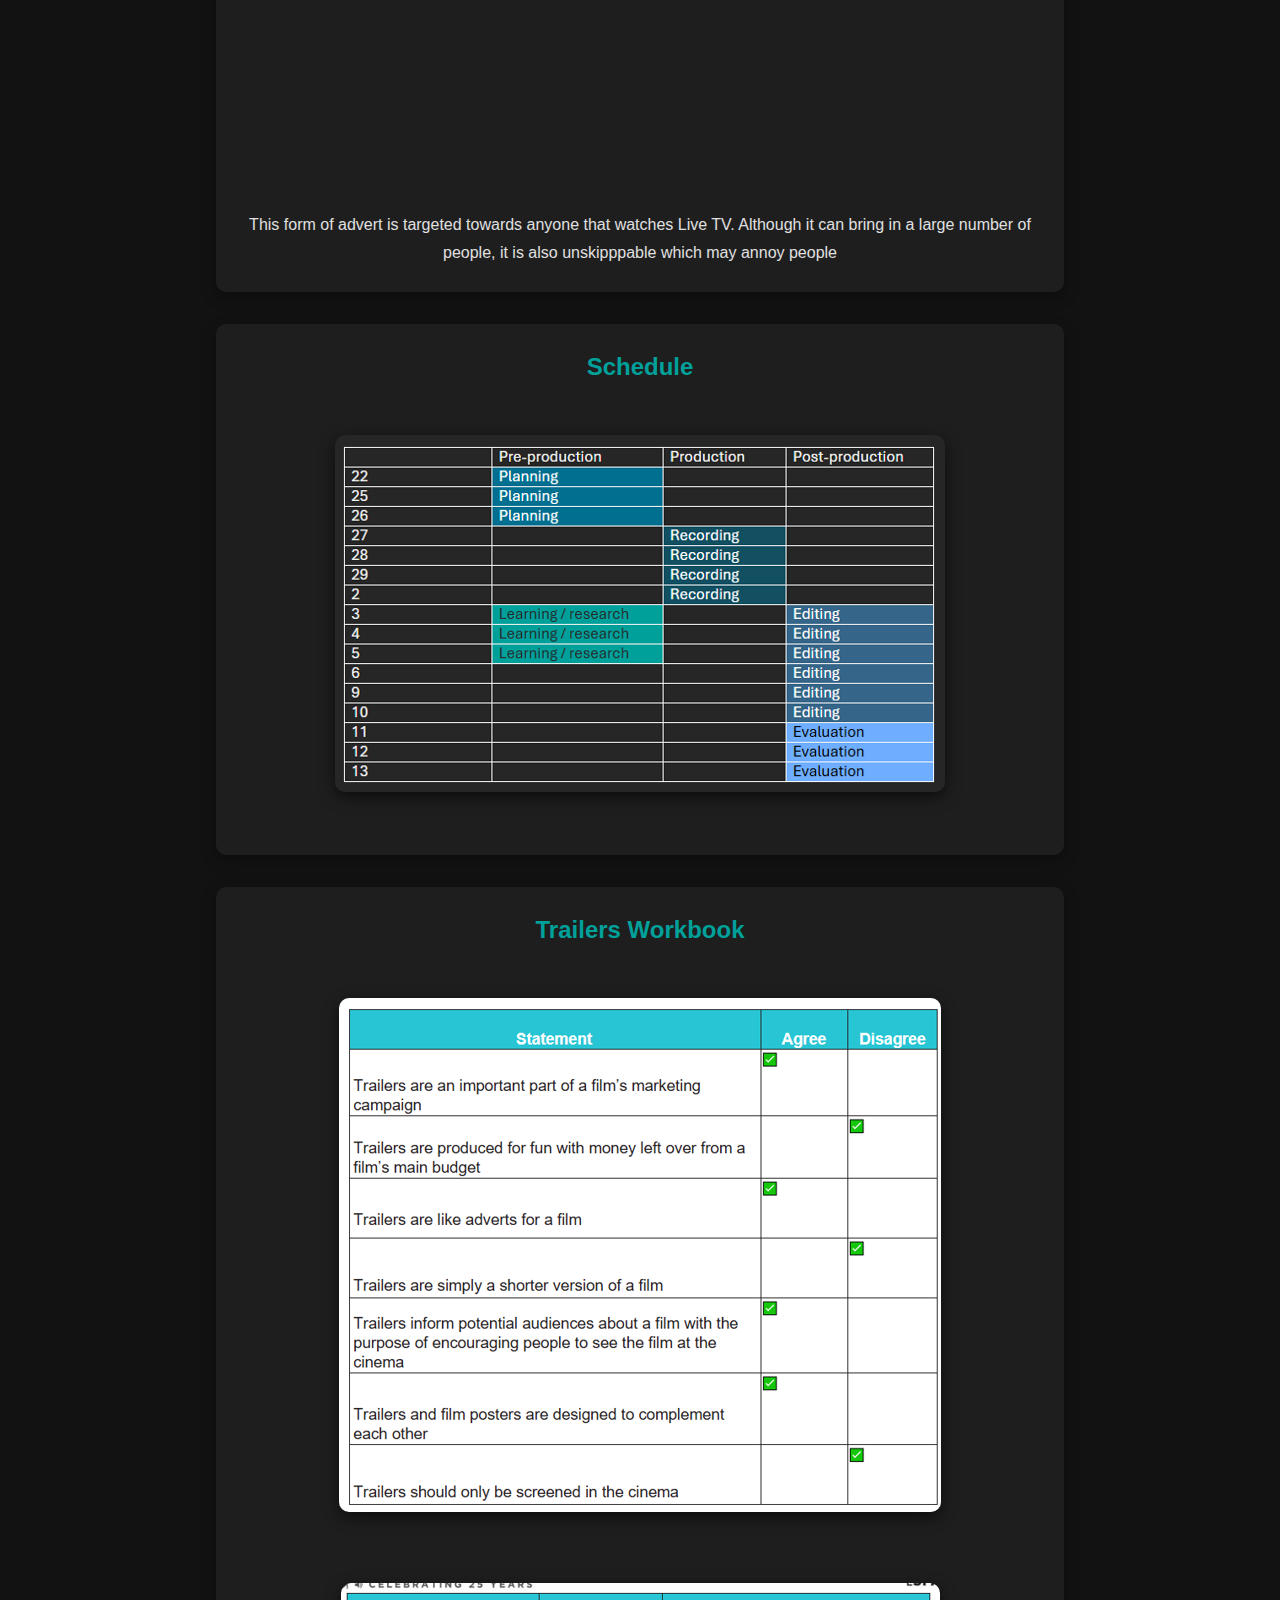
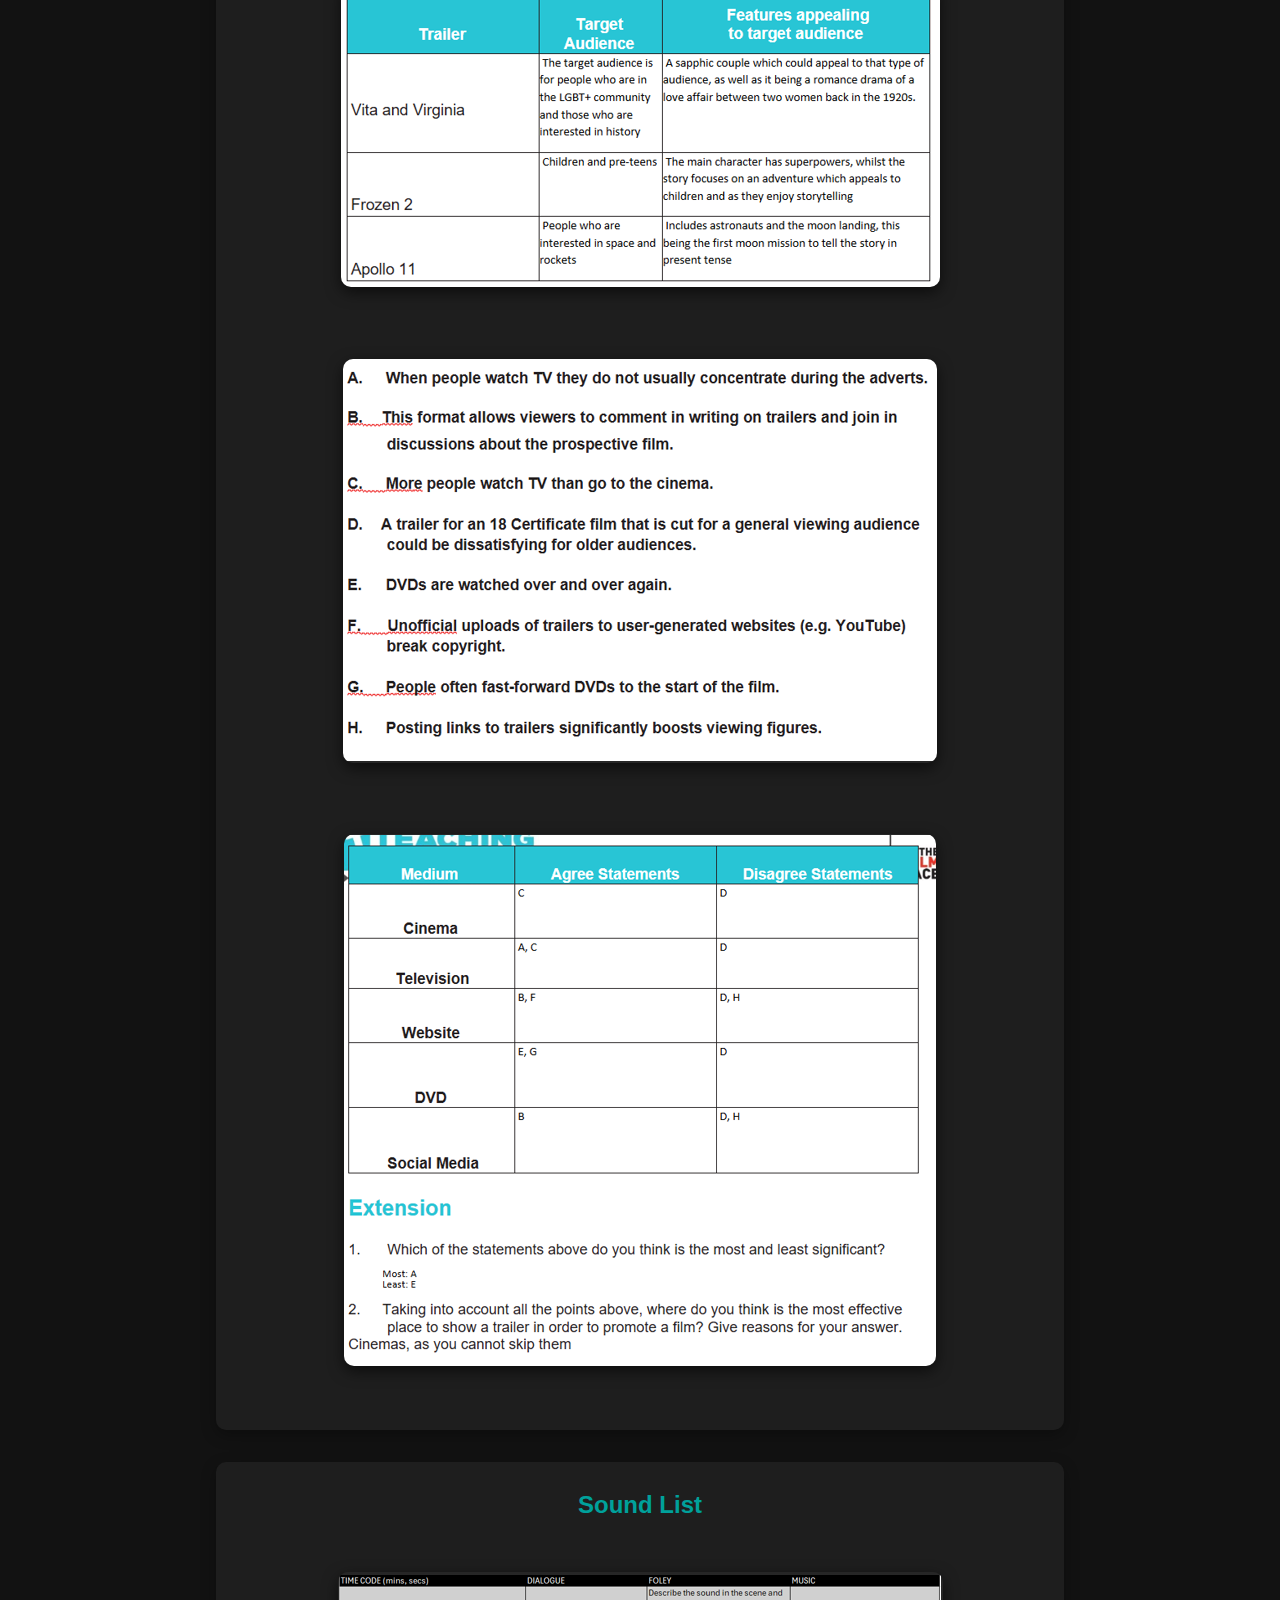
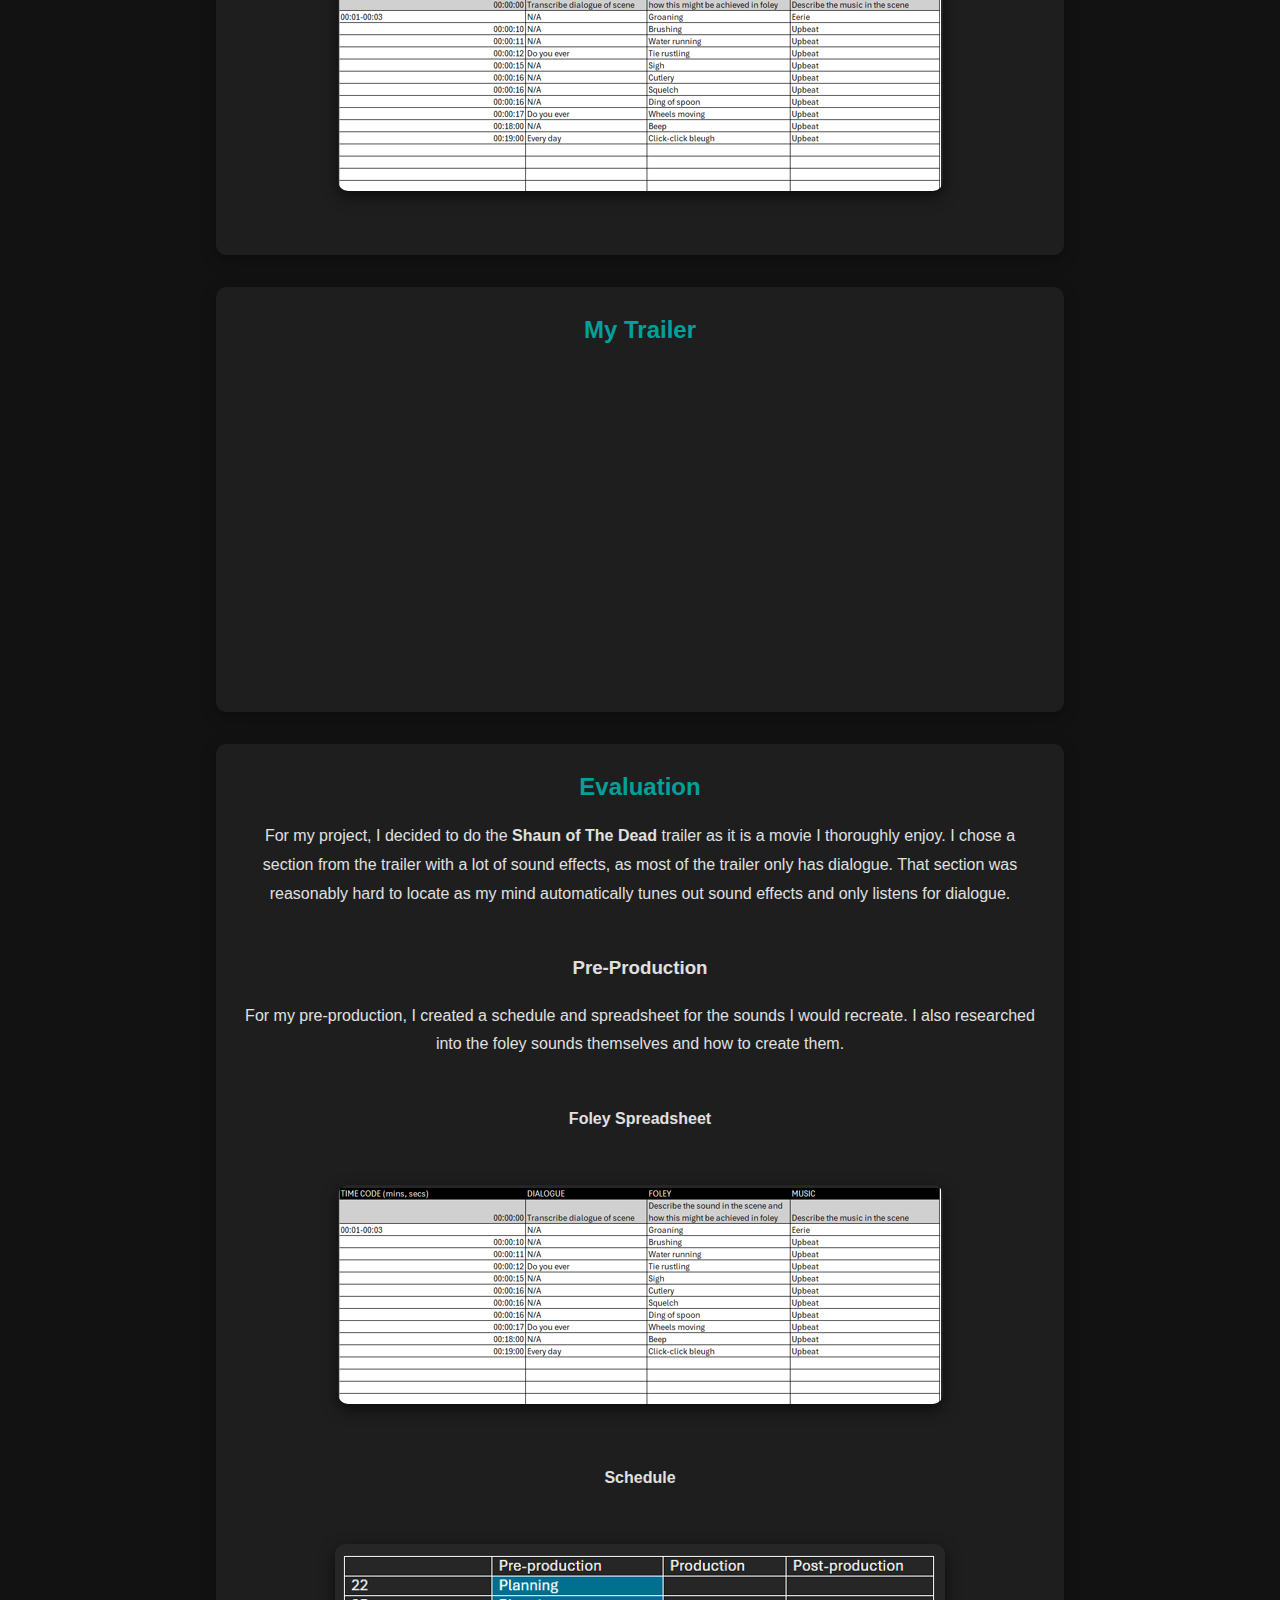
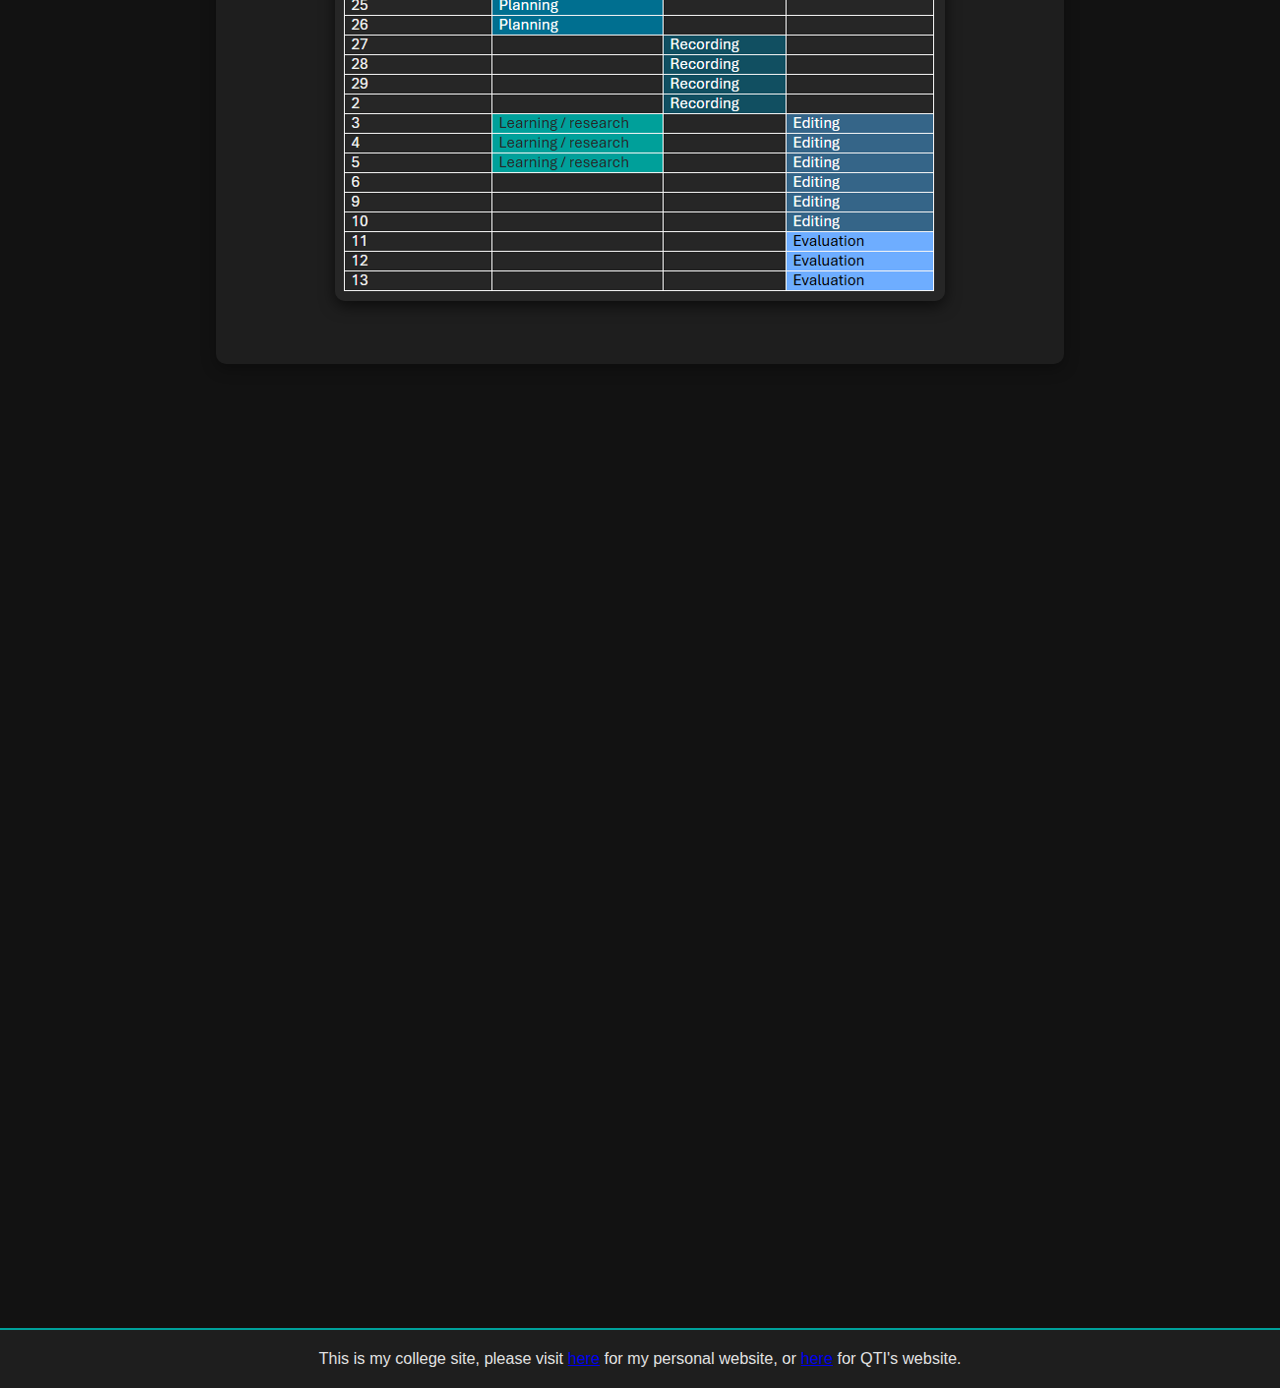
==== commit d3af37e1: "Update units3and5.html" ====
--- a/units3and5.html
+++ b/units3and5.html
@@ -119,7 +119,11 @@
             <br>
             <h3>Pre-Production</h3>
             <p>For my pre-production, I created a schedule and spreadsheet for the sounds I would recreate. I also researched into the foley sounds themselves and how to create them.</p>
+            <br>
+            <h4>Foley Spreadsheet</h4>
             <img src="images/Unit3&5/spreadsheet.png" alt="Spreadsheet" style="max-width: 100%;">
+            <br>
+            <h4>Schedule</h4>
             <img src="images/Unit3&5/schedule.png" alt="Schedule" style="max-width: 100%;">
         </section>
 
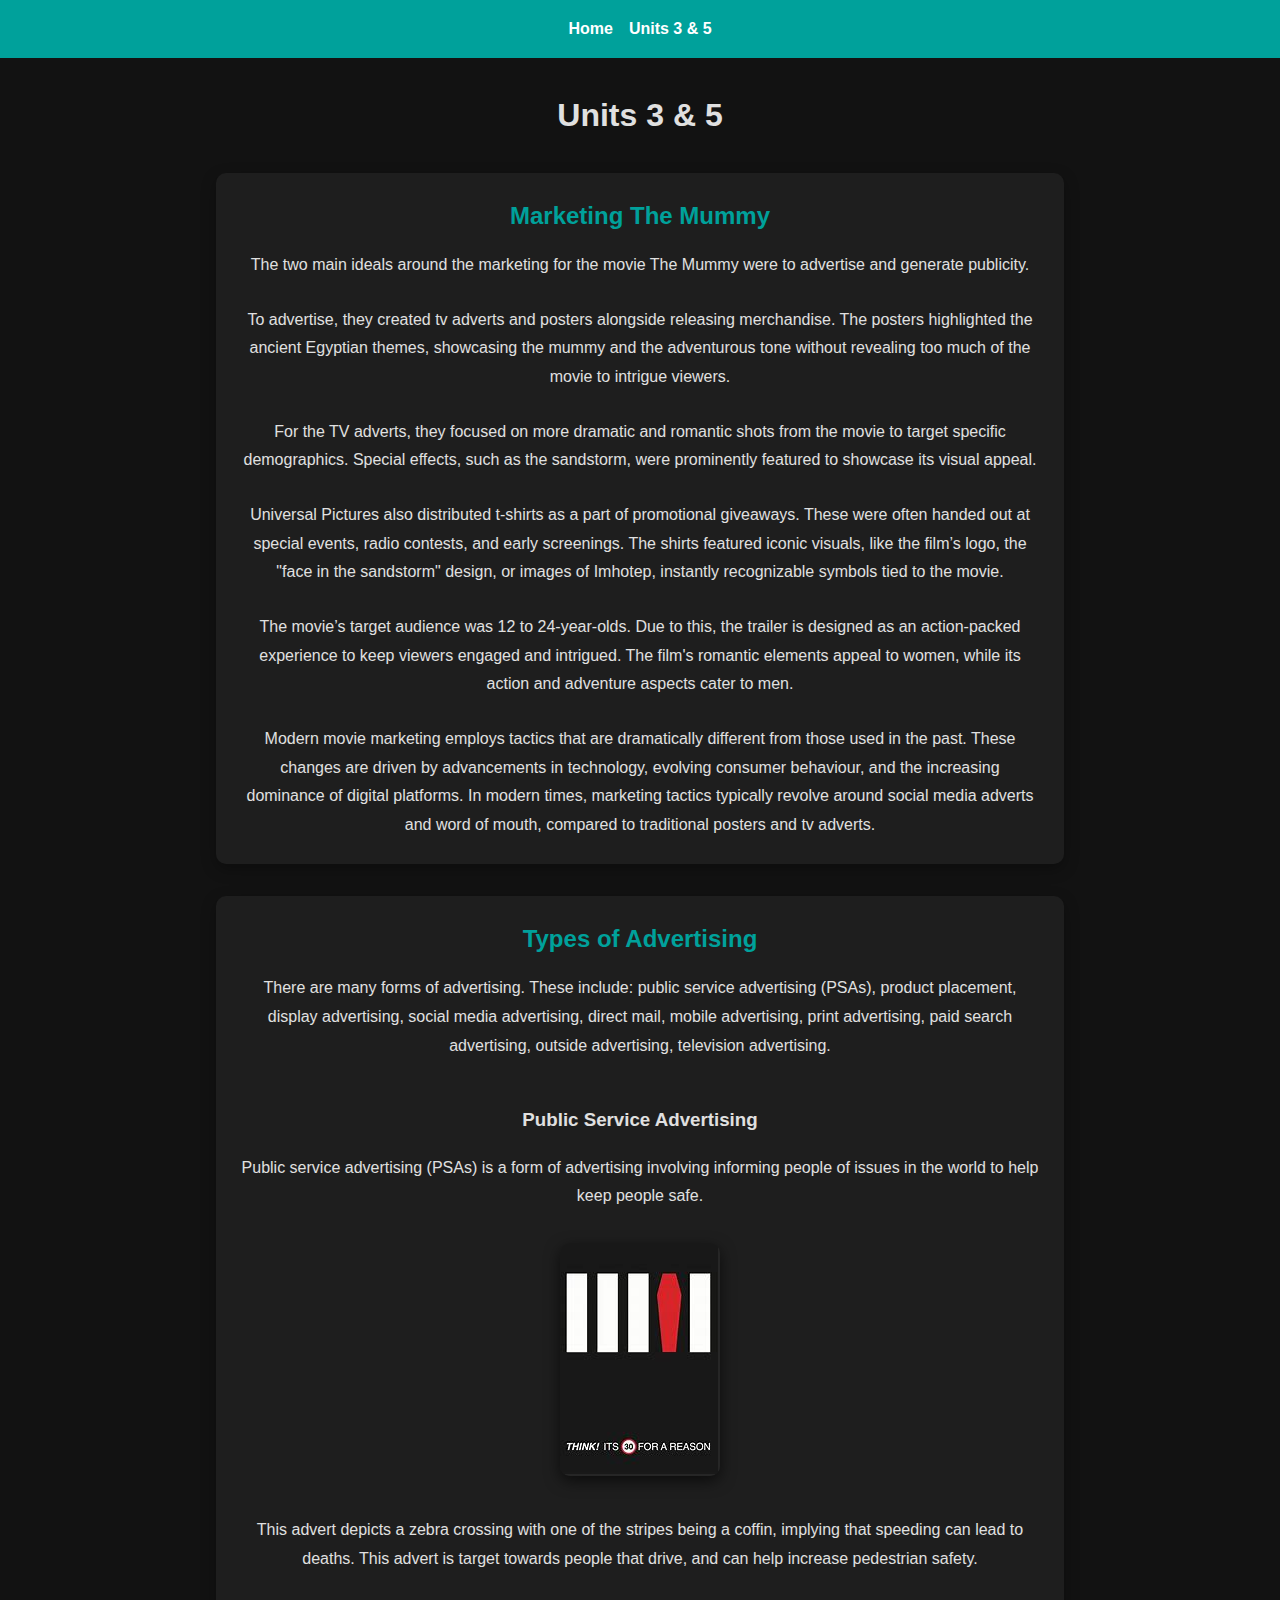
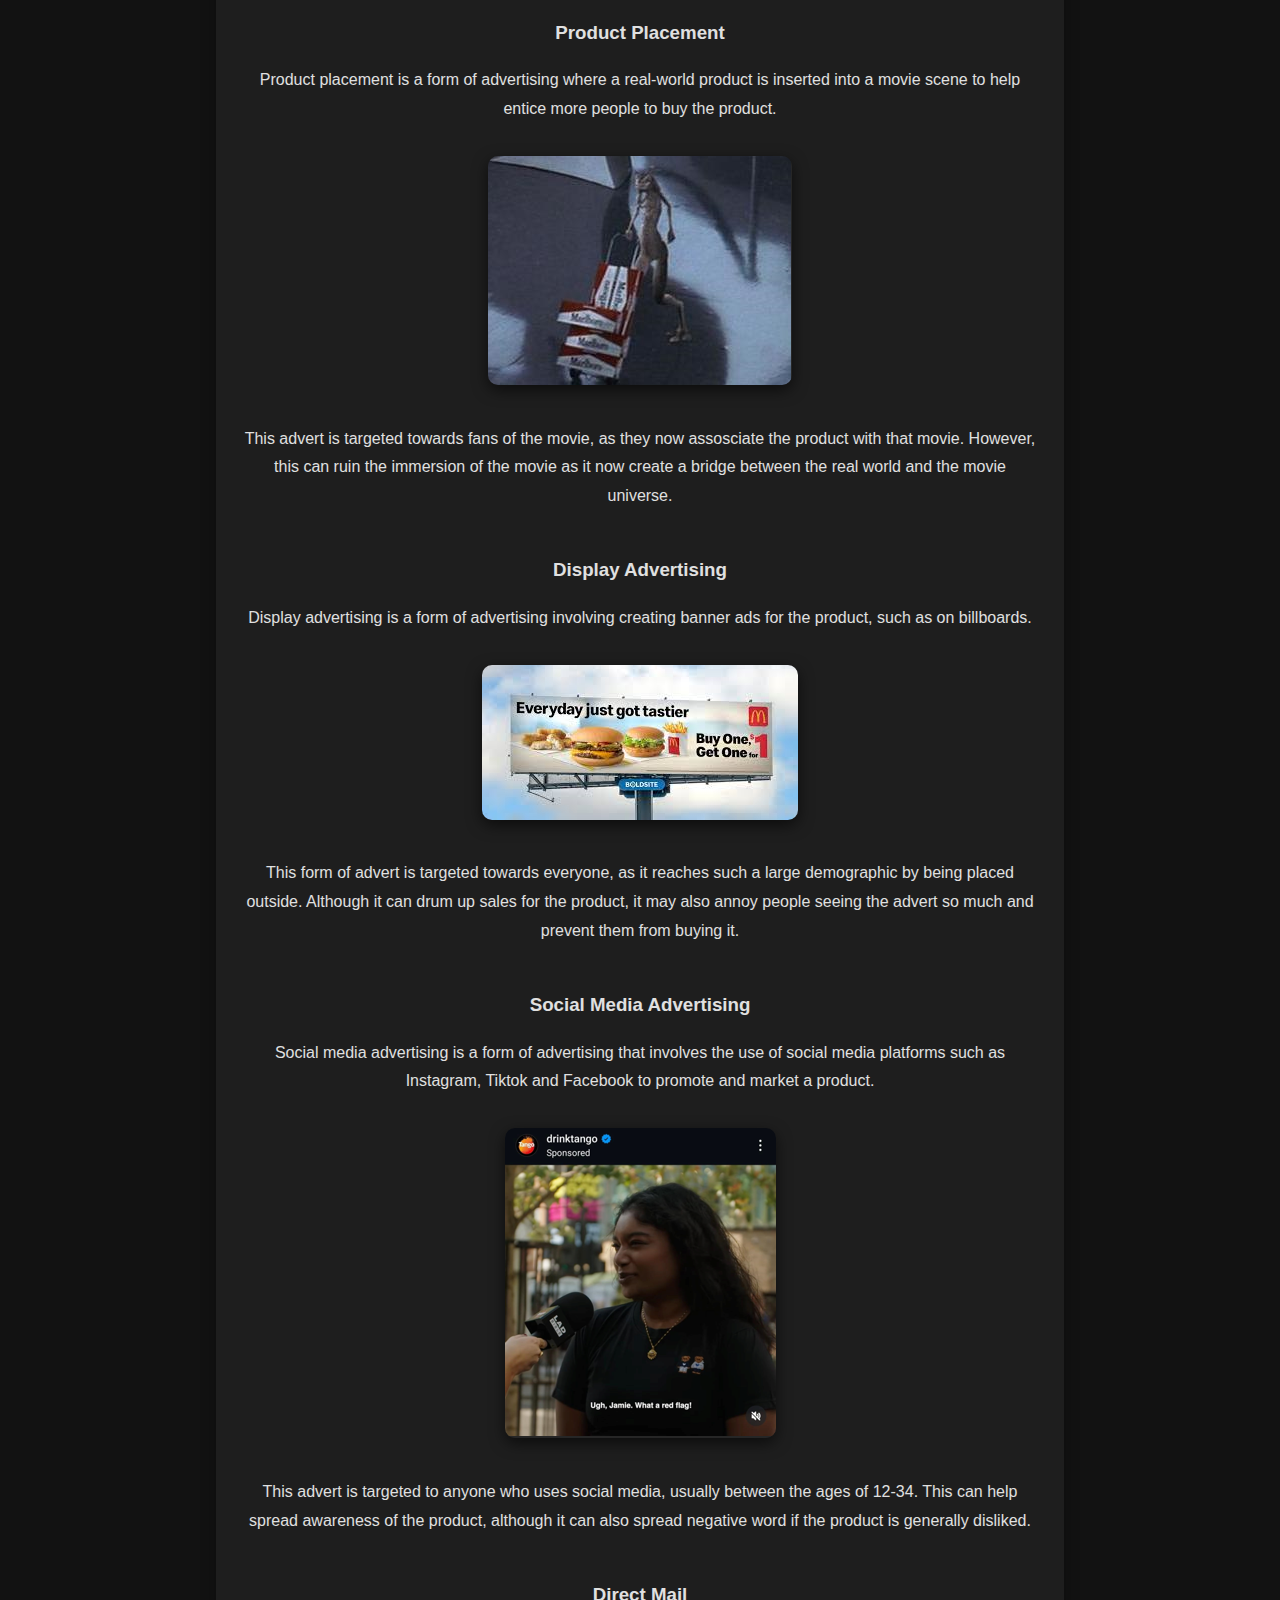
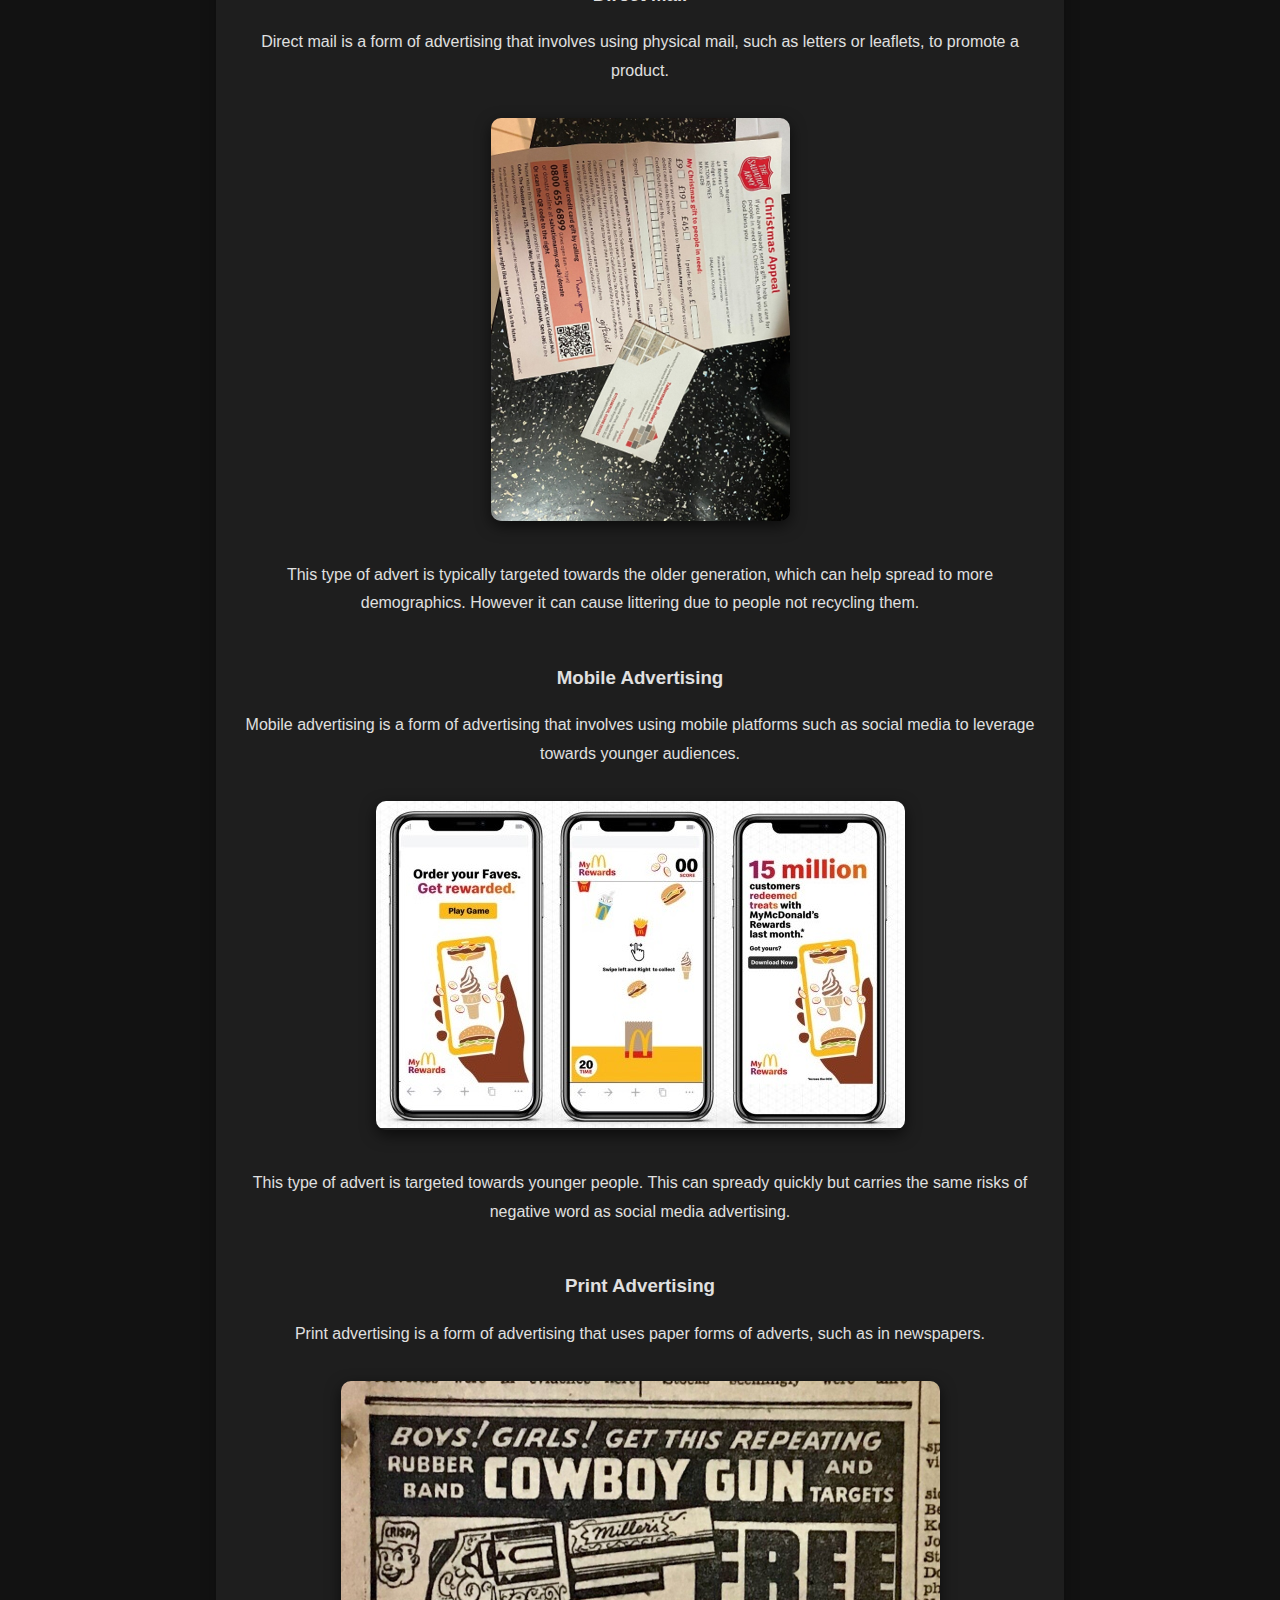
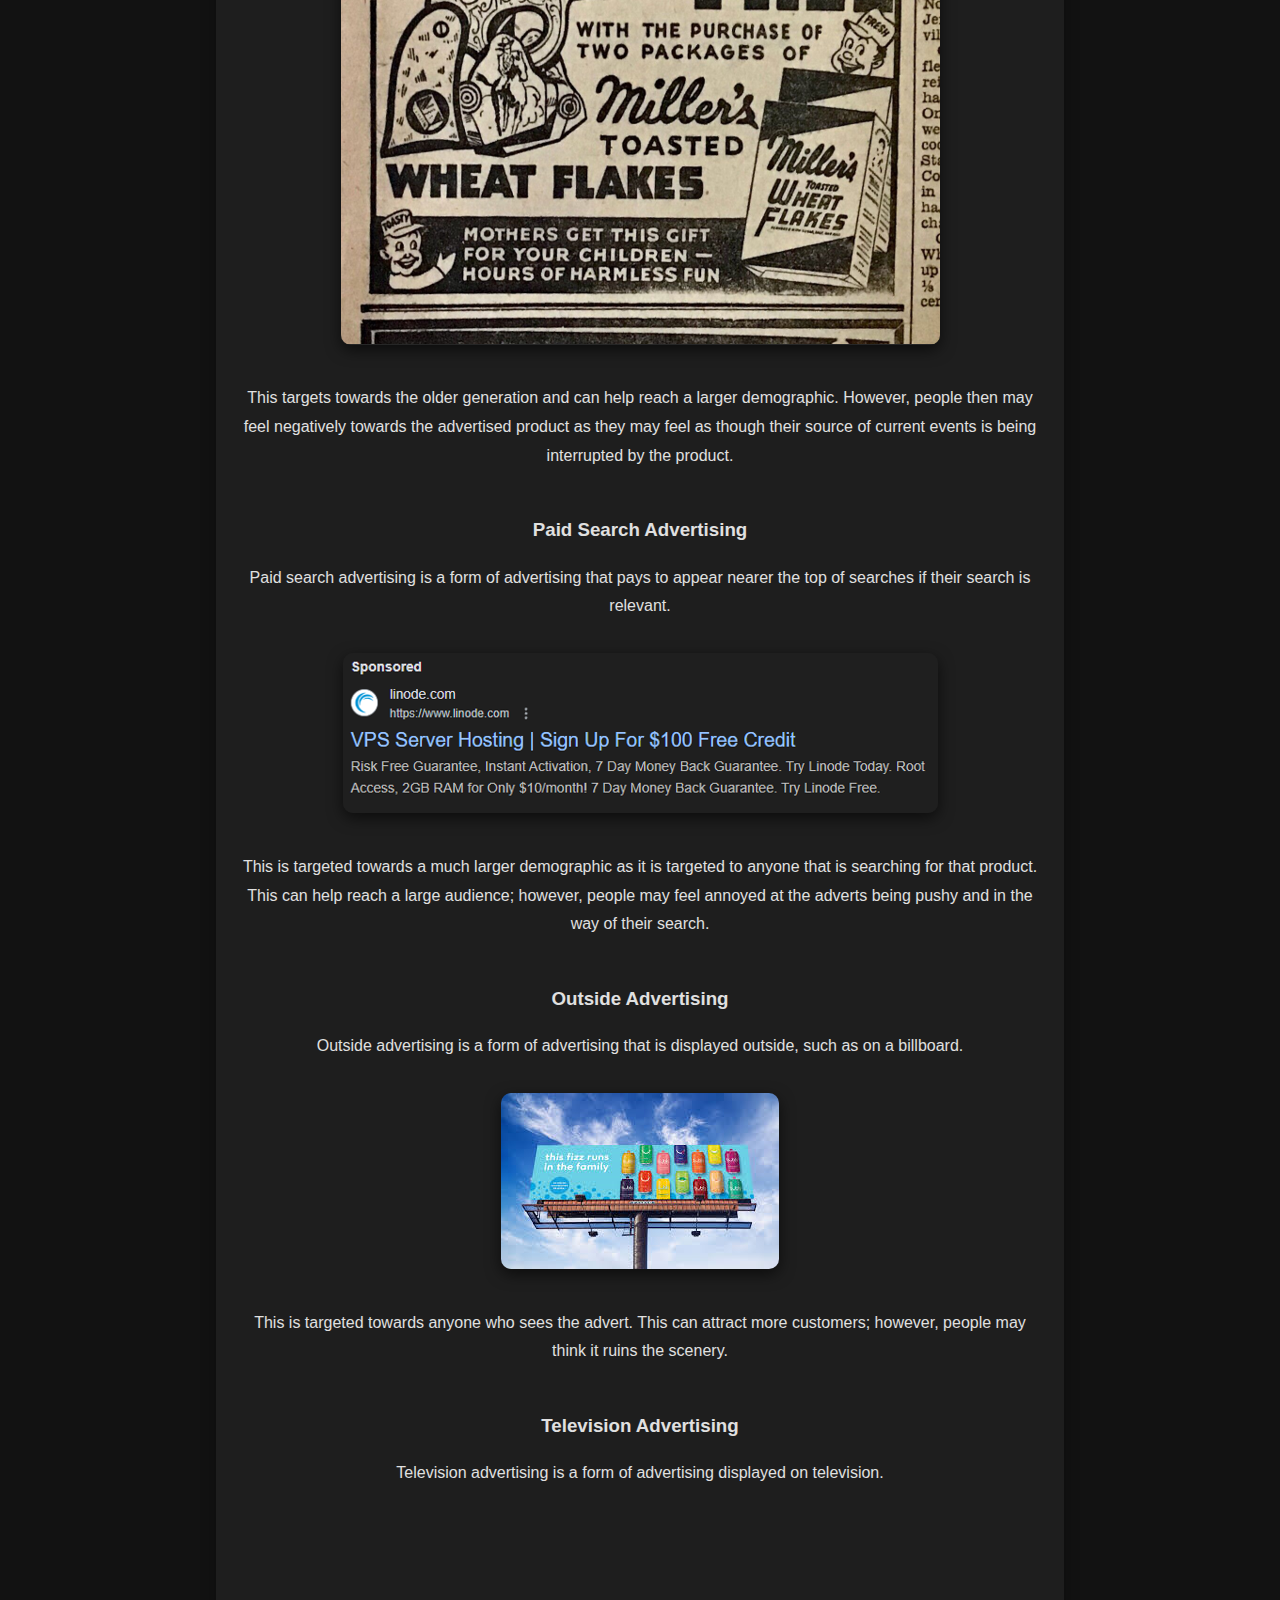
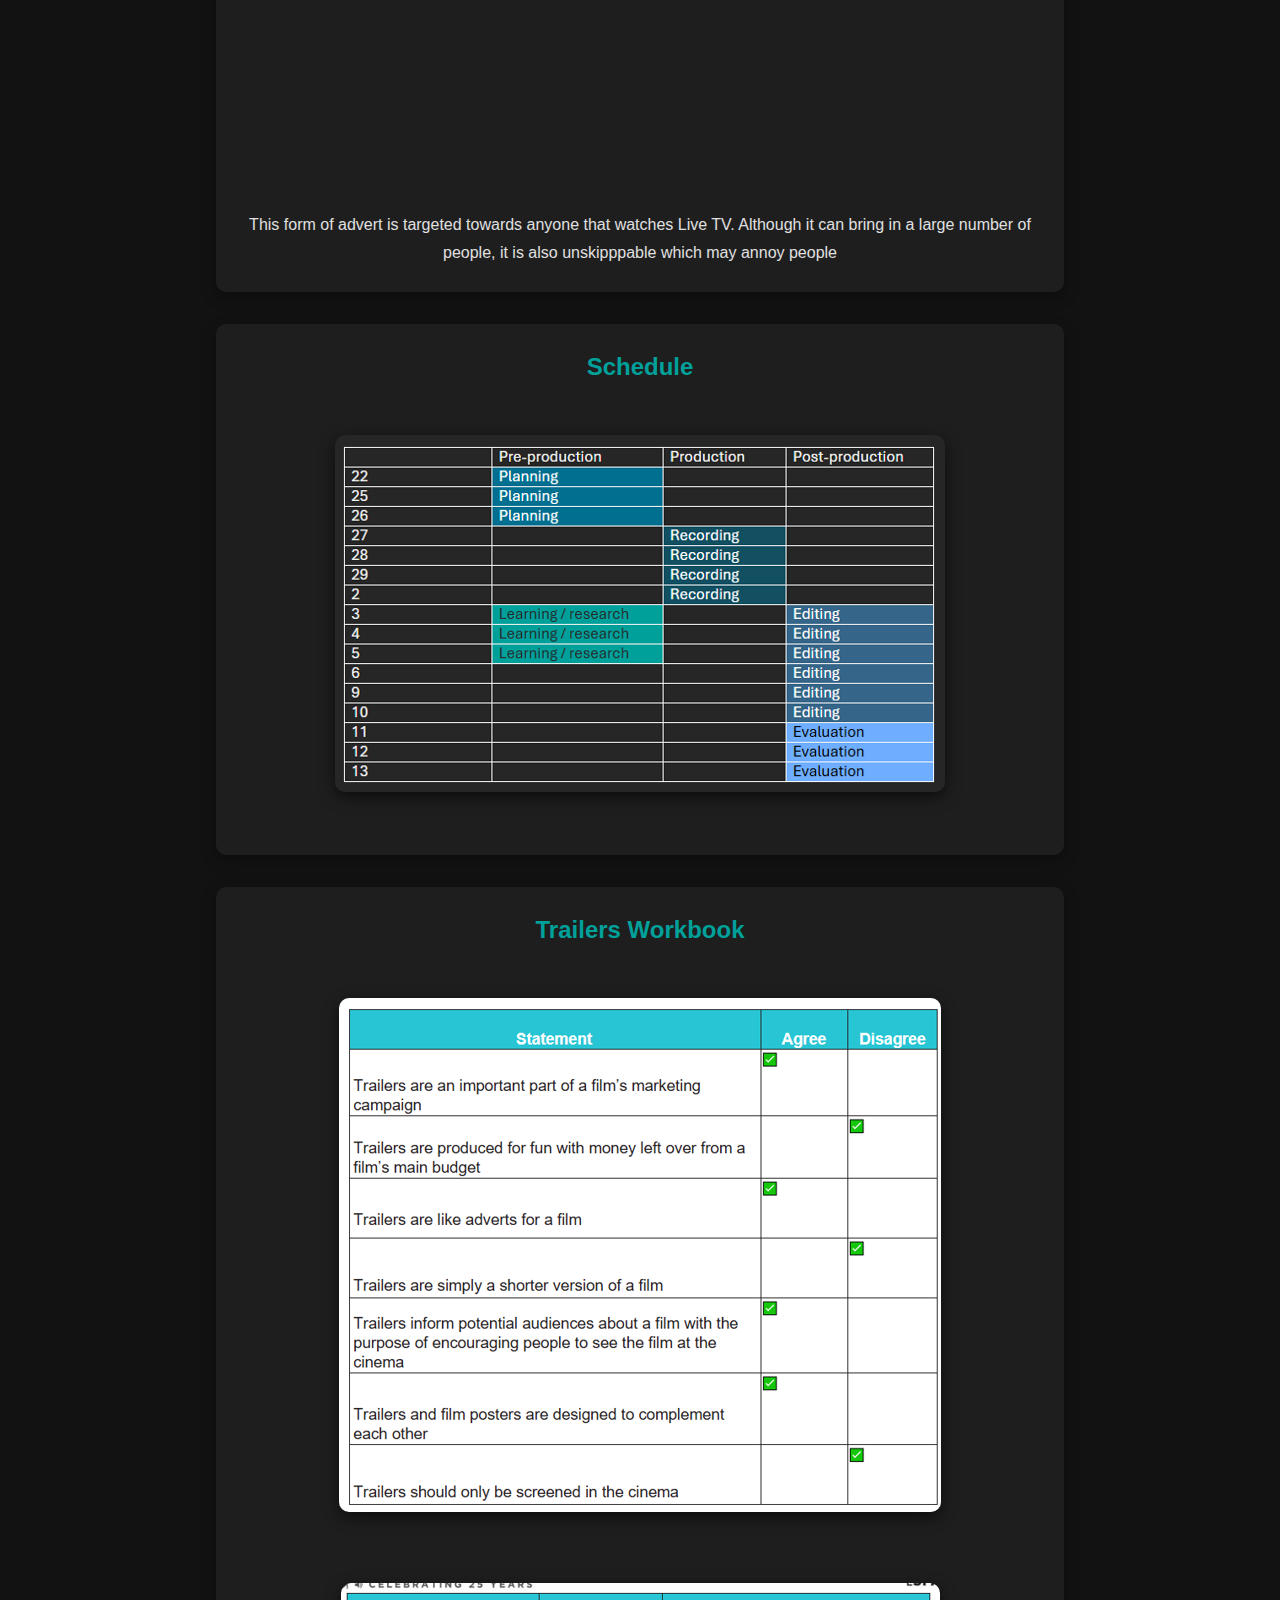
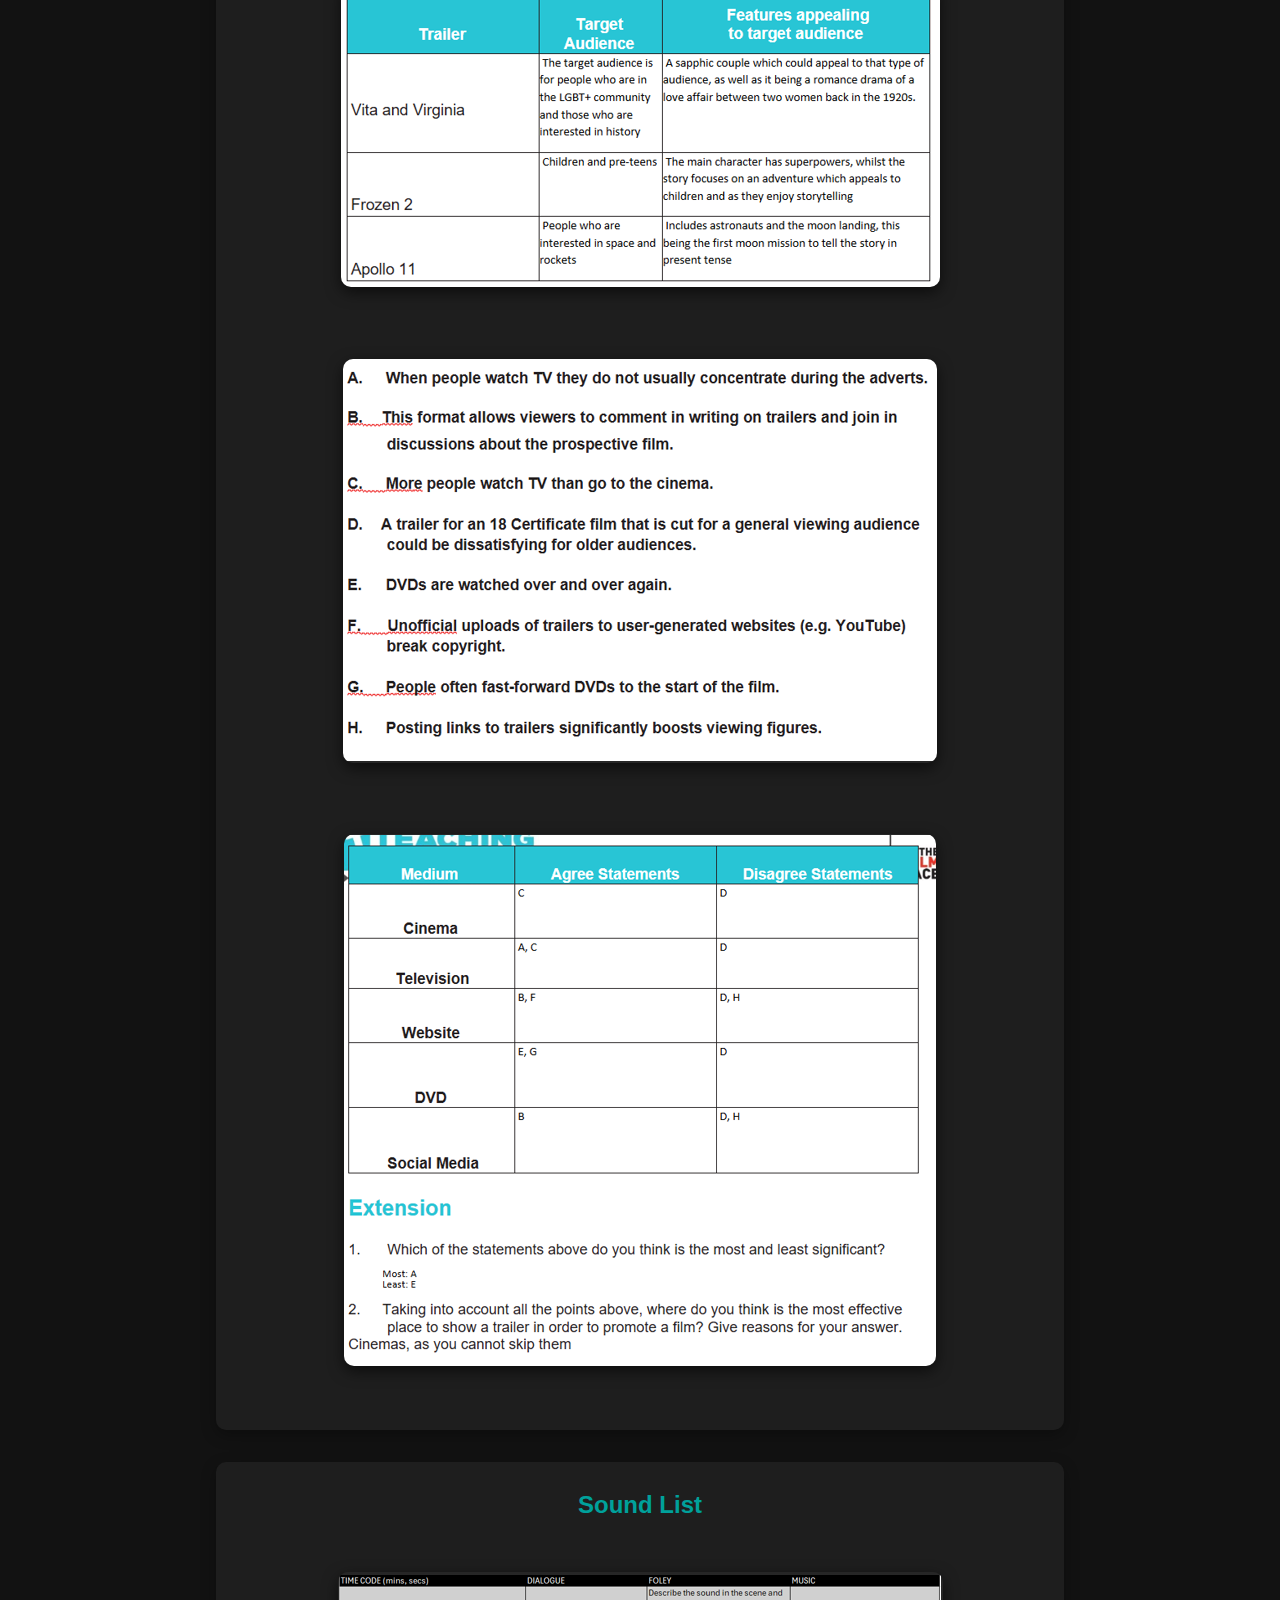
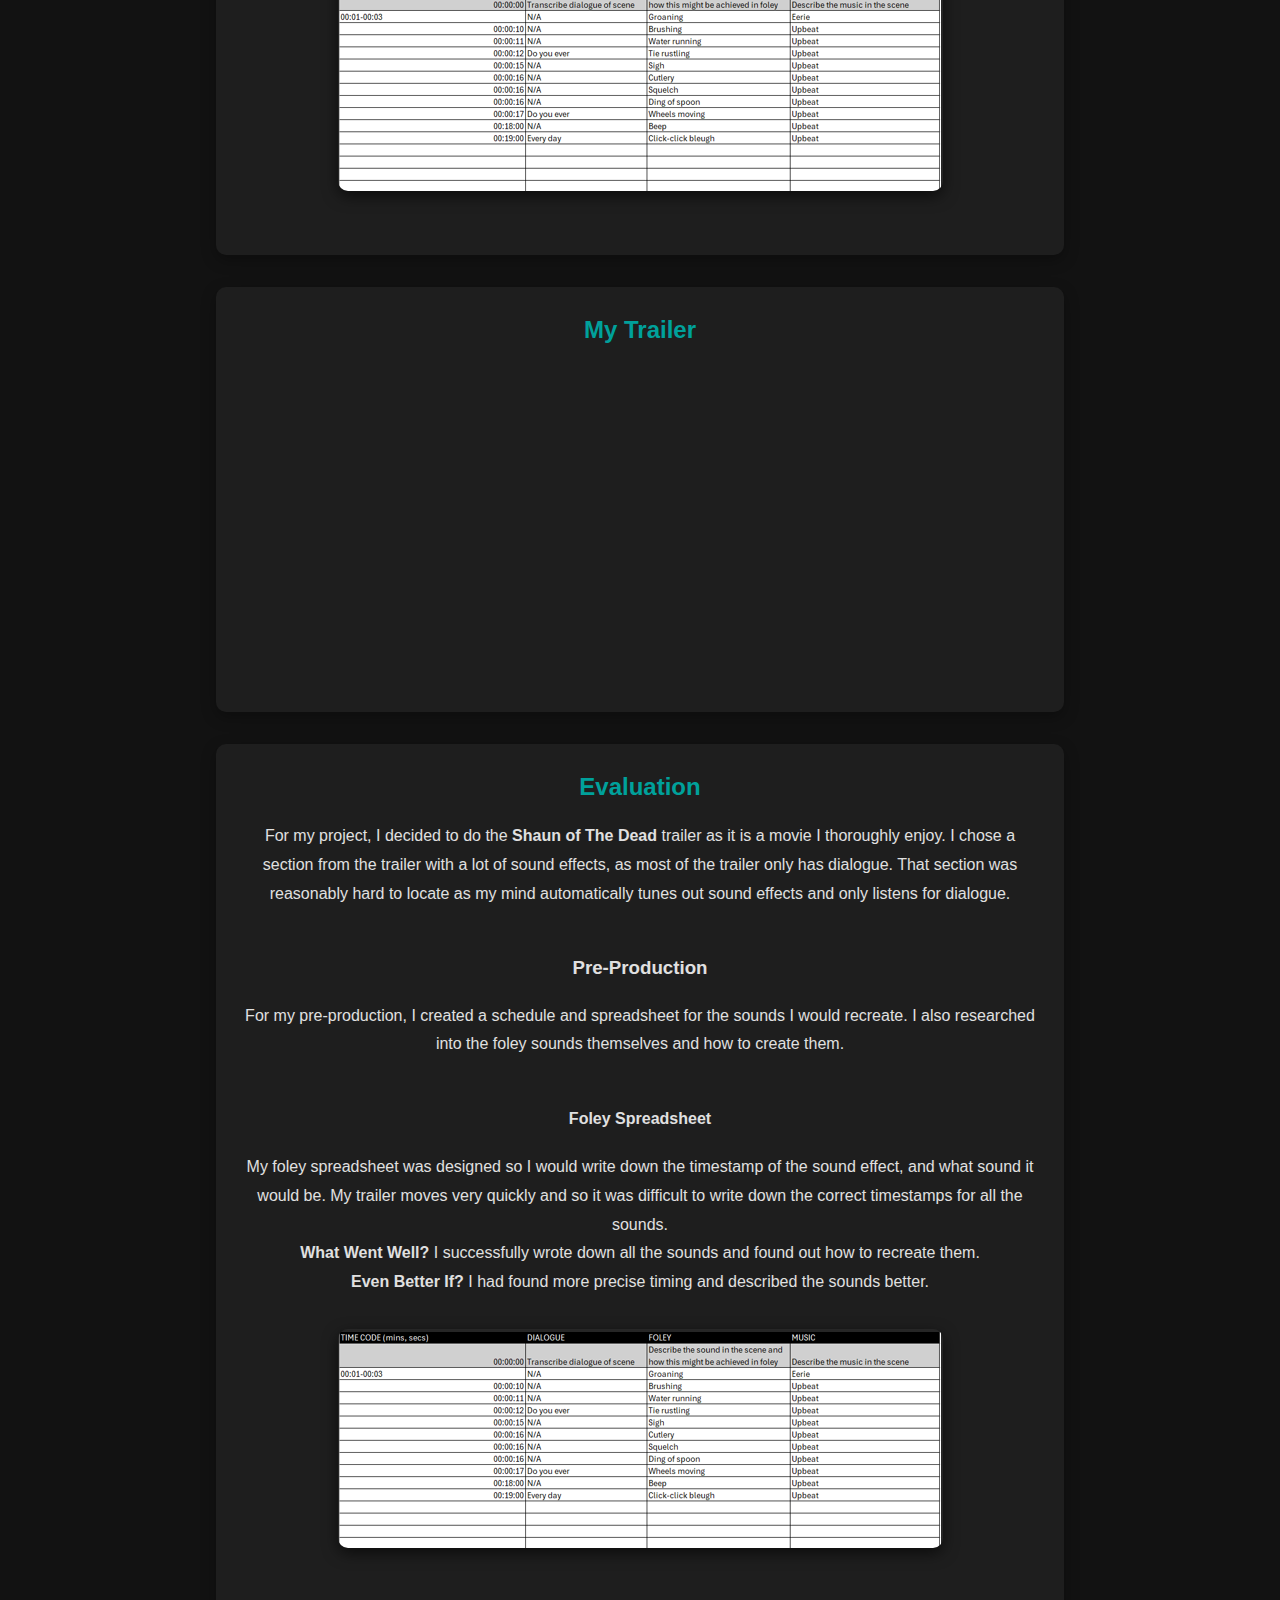
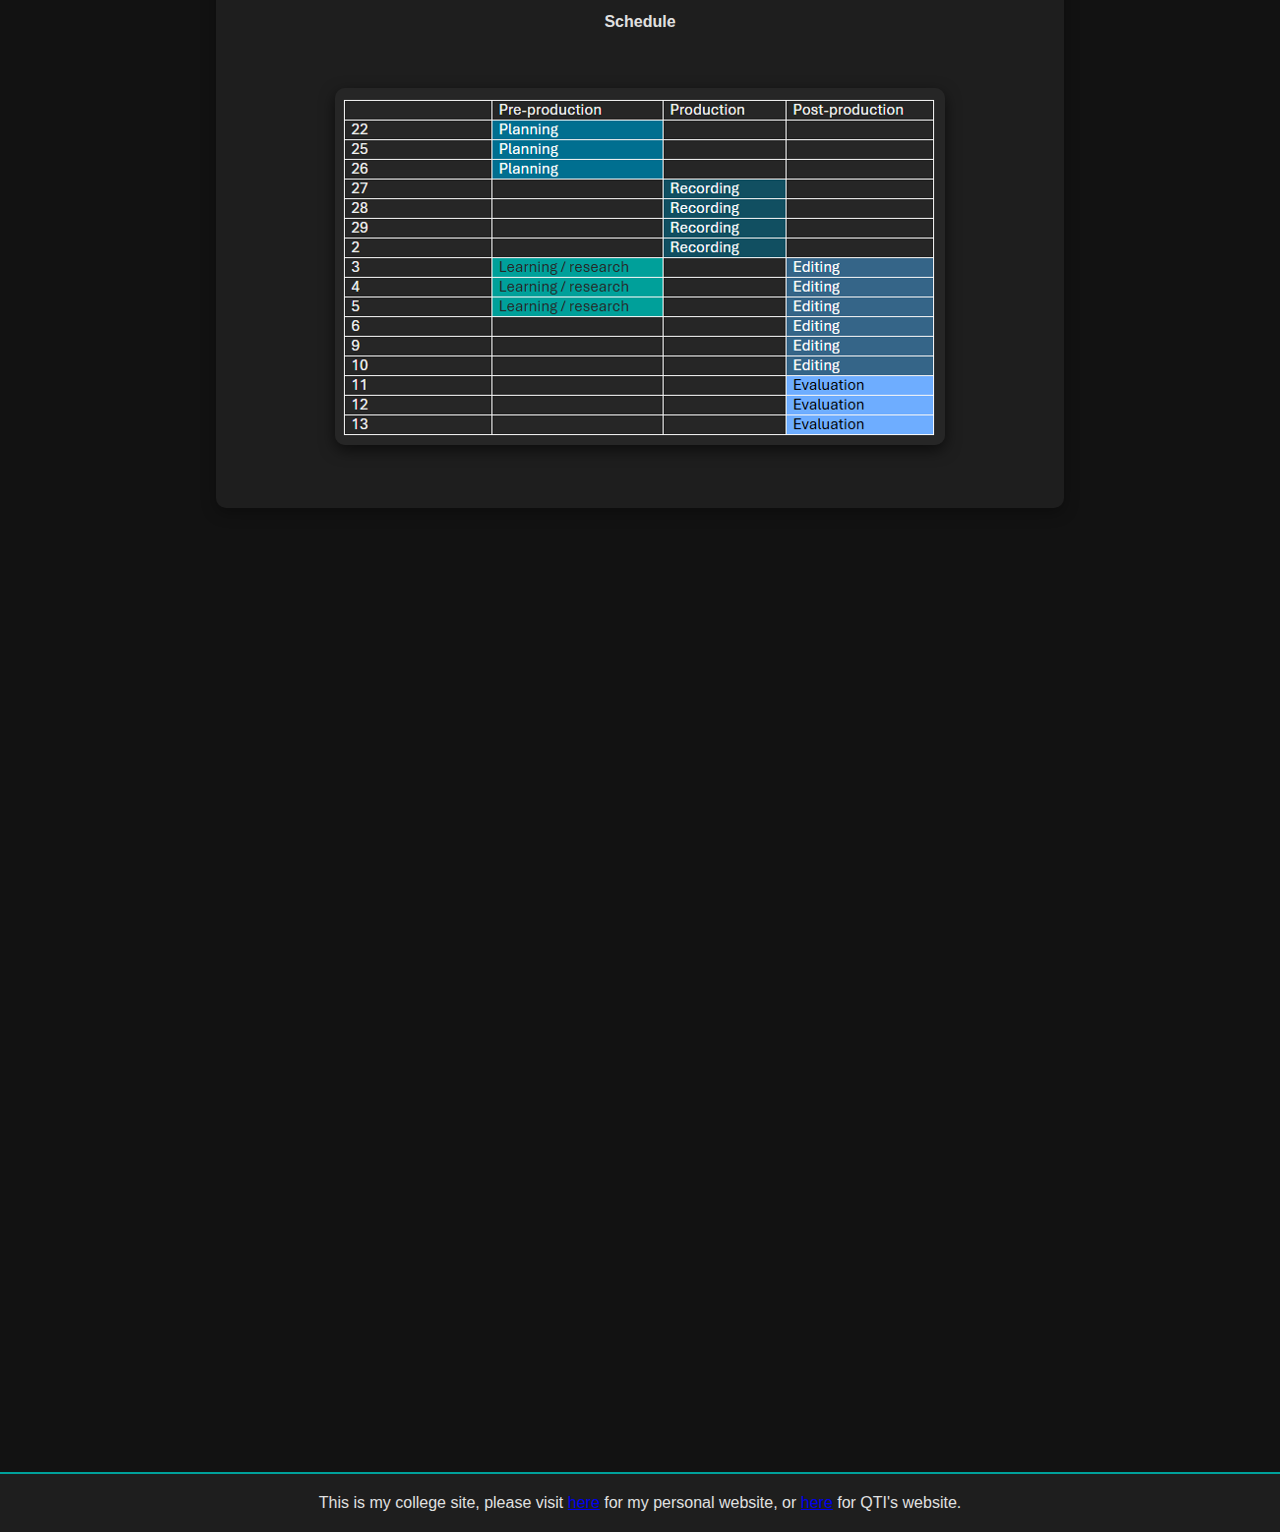
==== commit ee36285e: "Update units3and5.html" ====
--- a/units3and5.html
+++ b/units3and5.html
@@ -121,6 +121,9 @@
             <p>For my pre-production, I created a schedule and spreadsheet for the sounds I would recreate. I also researched into the foley sounds themselves and how to create them.</p>
             <br>
             <h4>Foley Spreadsheet</h4>
+            <p>My foley spreadsheet was designed so I would write down the timestamp of the sound effect, and what sound it would be. My trailer moves very quickly and so it was difficult to write down the correct timestamps for all the sounds.</p>
+            <p><b>What Went Well?</b> I successfully wrote down all the sounds and found out how to recreate them.</p>
+            <p><b>Even Better If?</b> I had found more precise timing and described the sounds better.</p>
             <img src="images/Unit3&5/spreadsheet.png" alt="Spreadsheet" style="max-width: 100%;">
             <br>
             <h4>Schedule</h4>
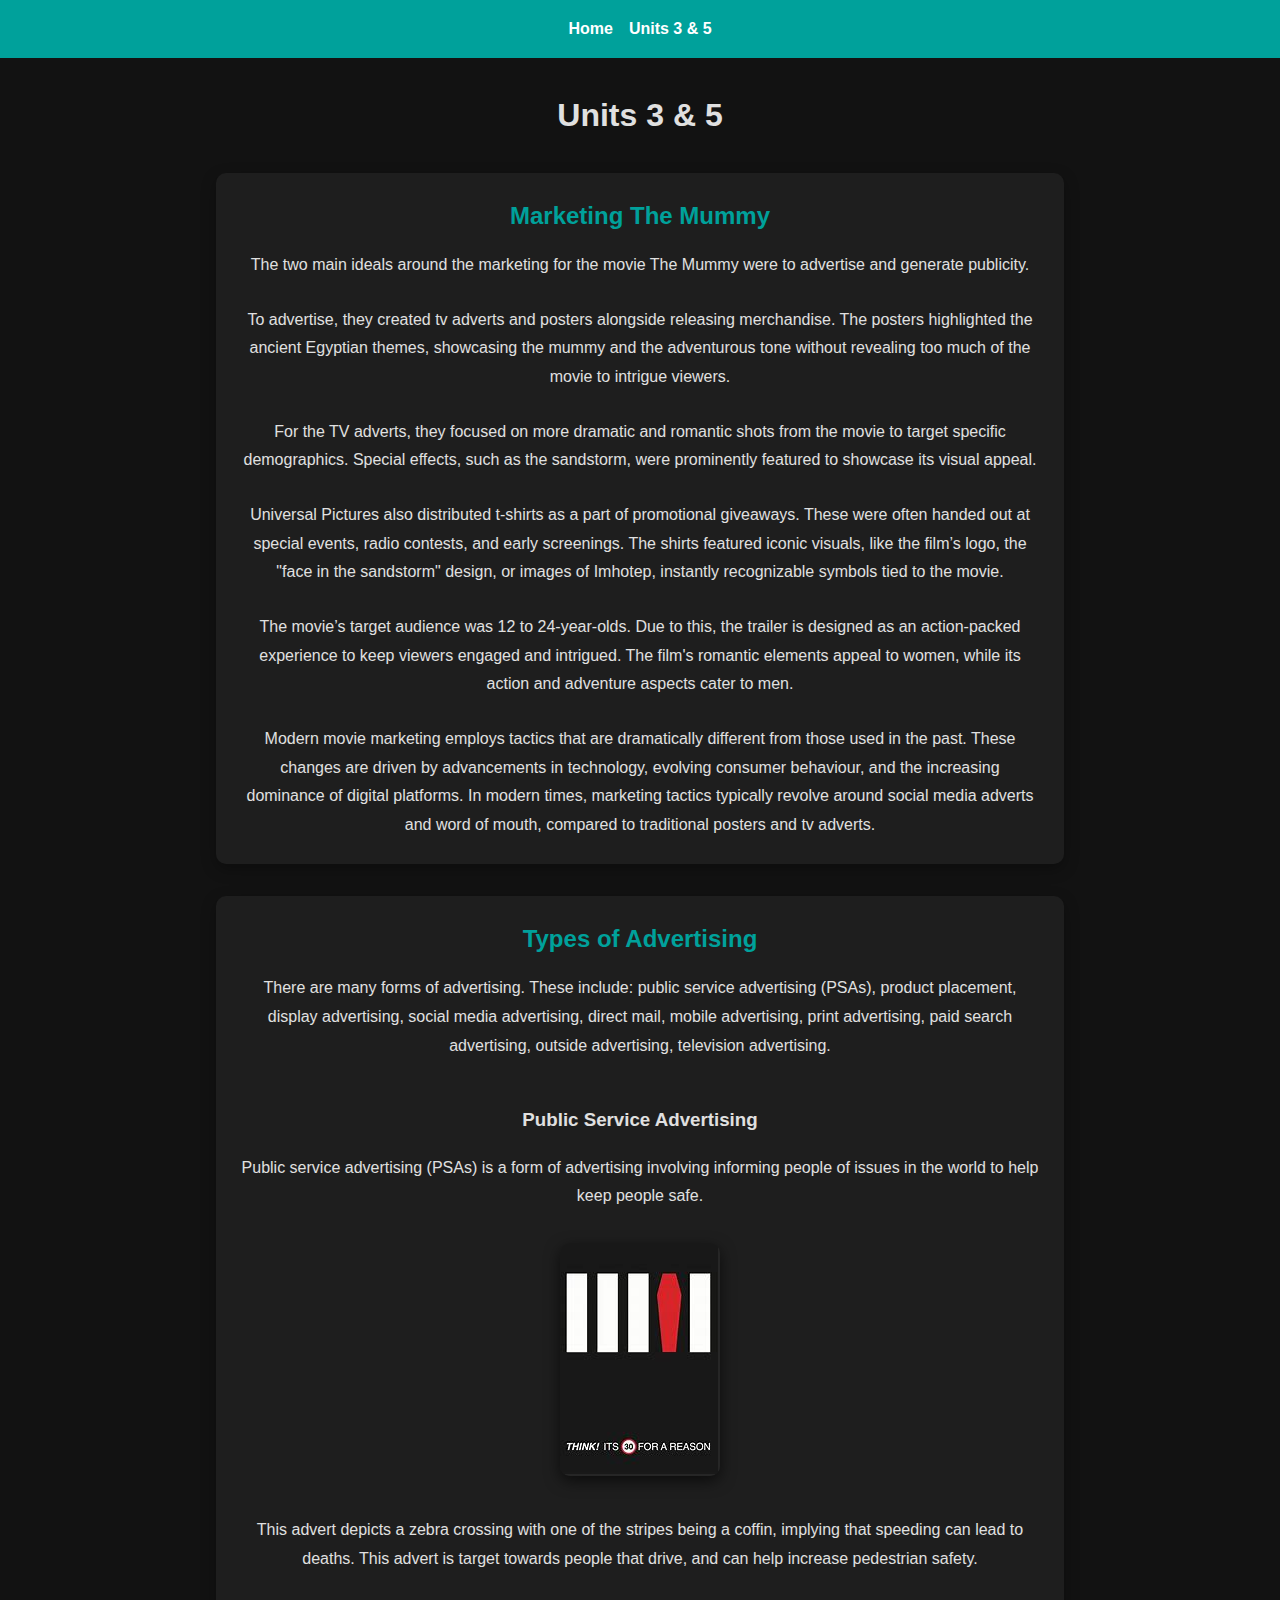
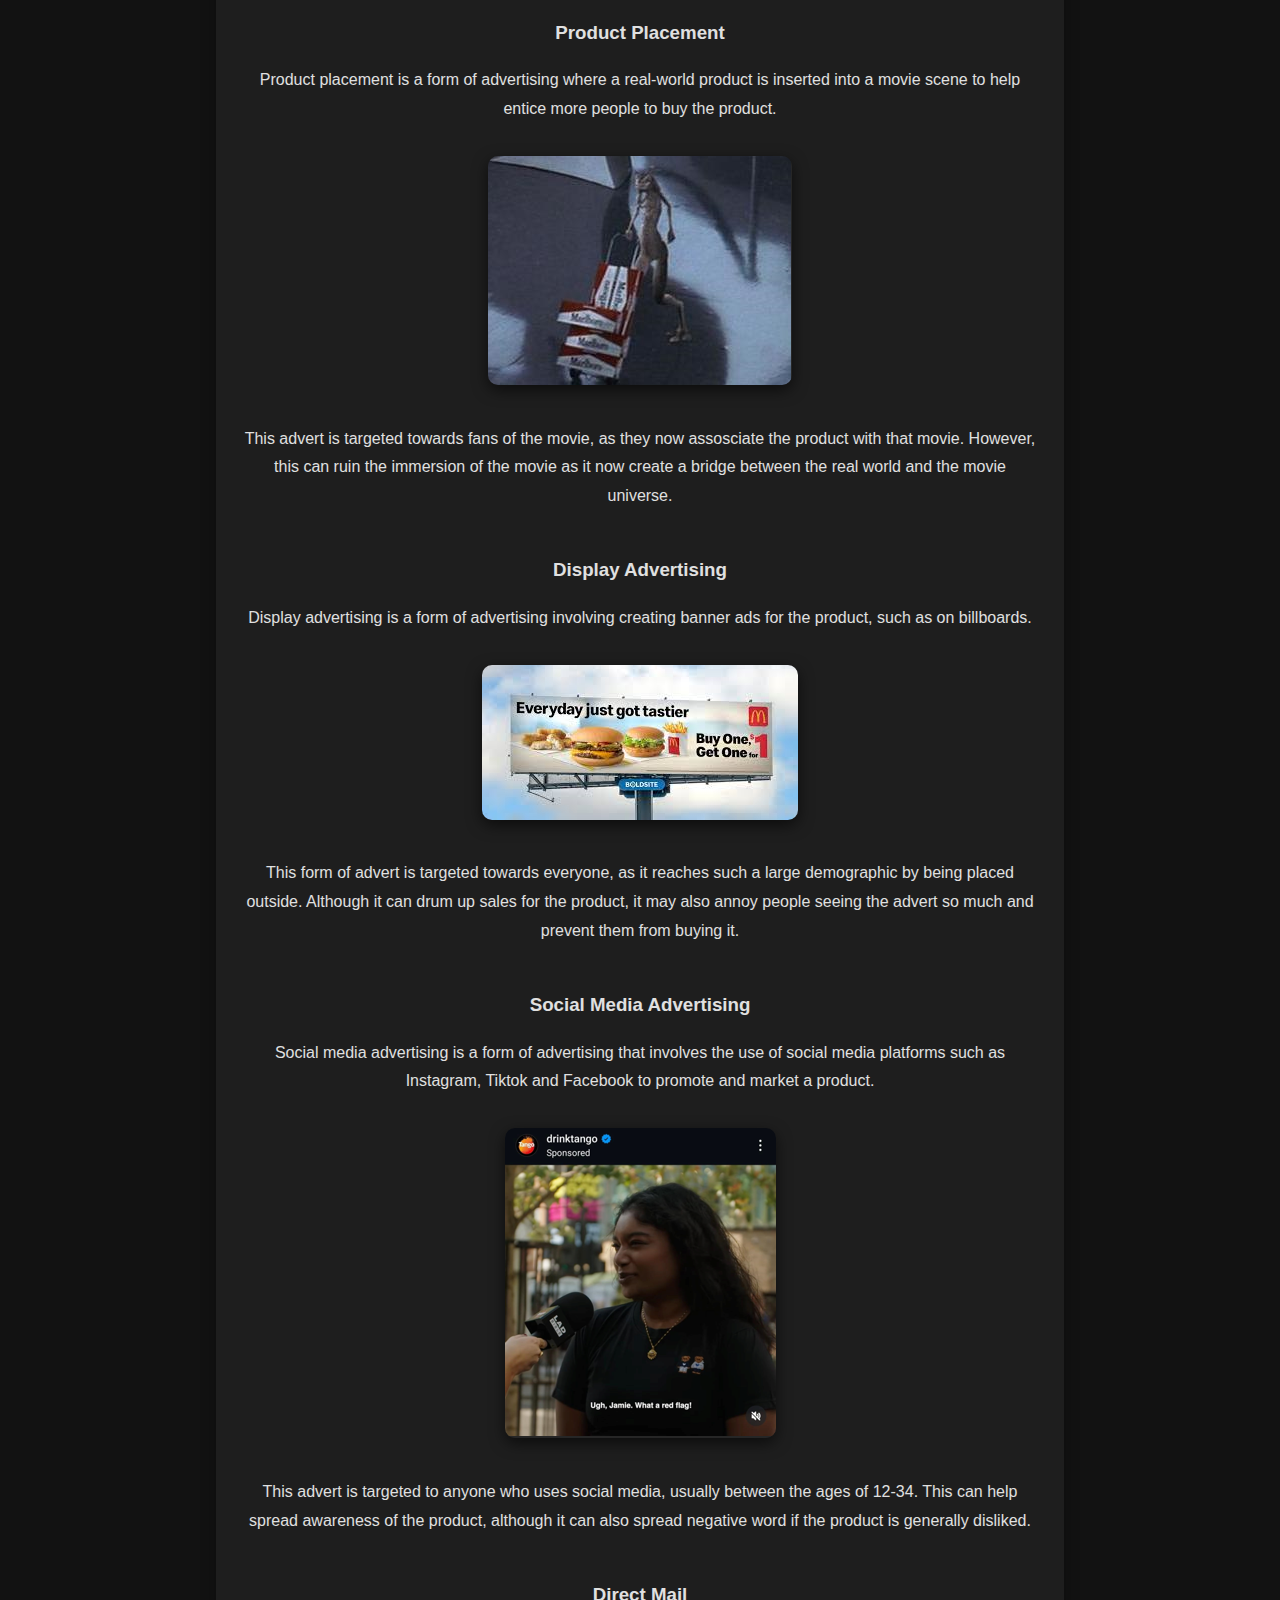
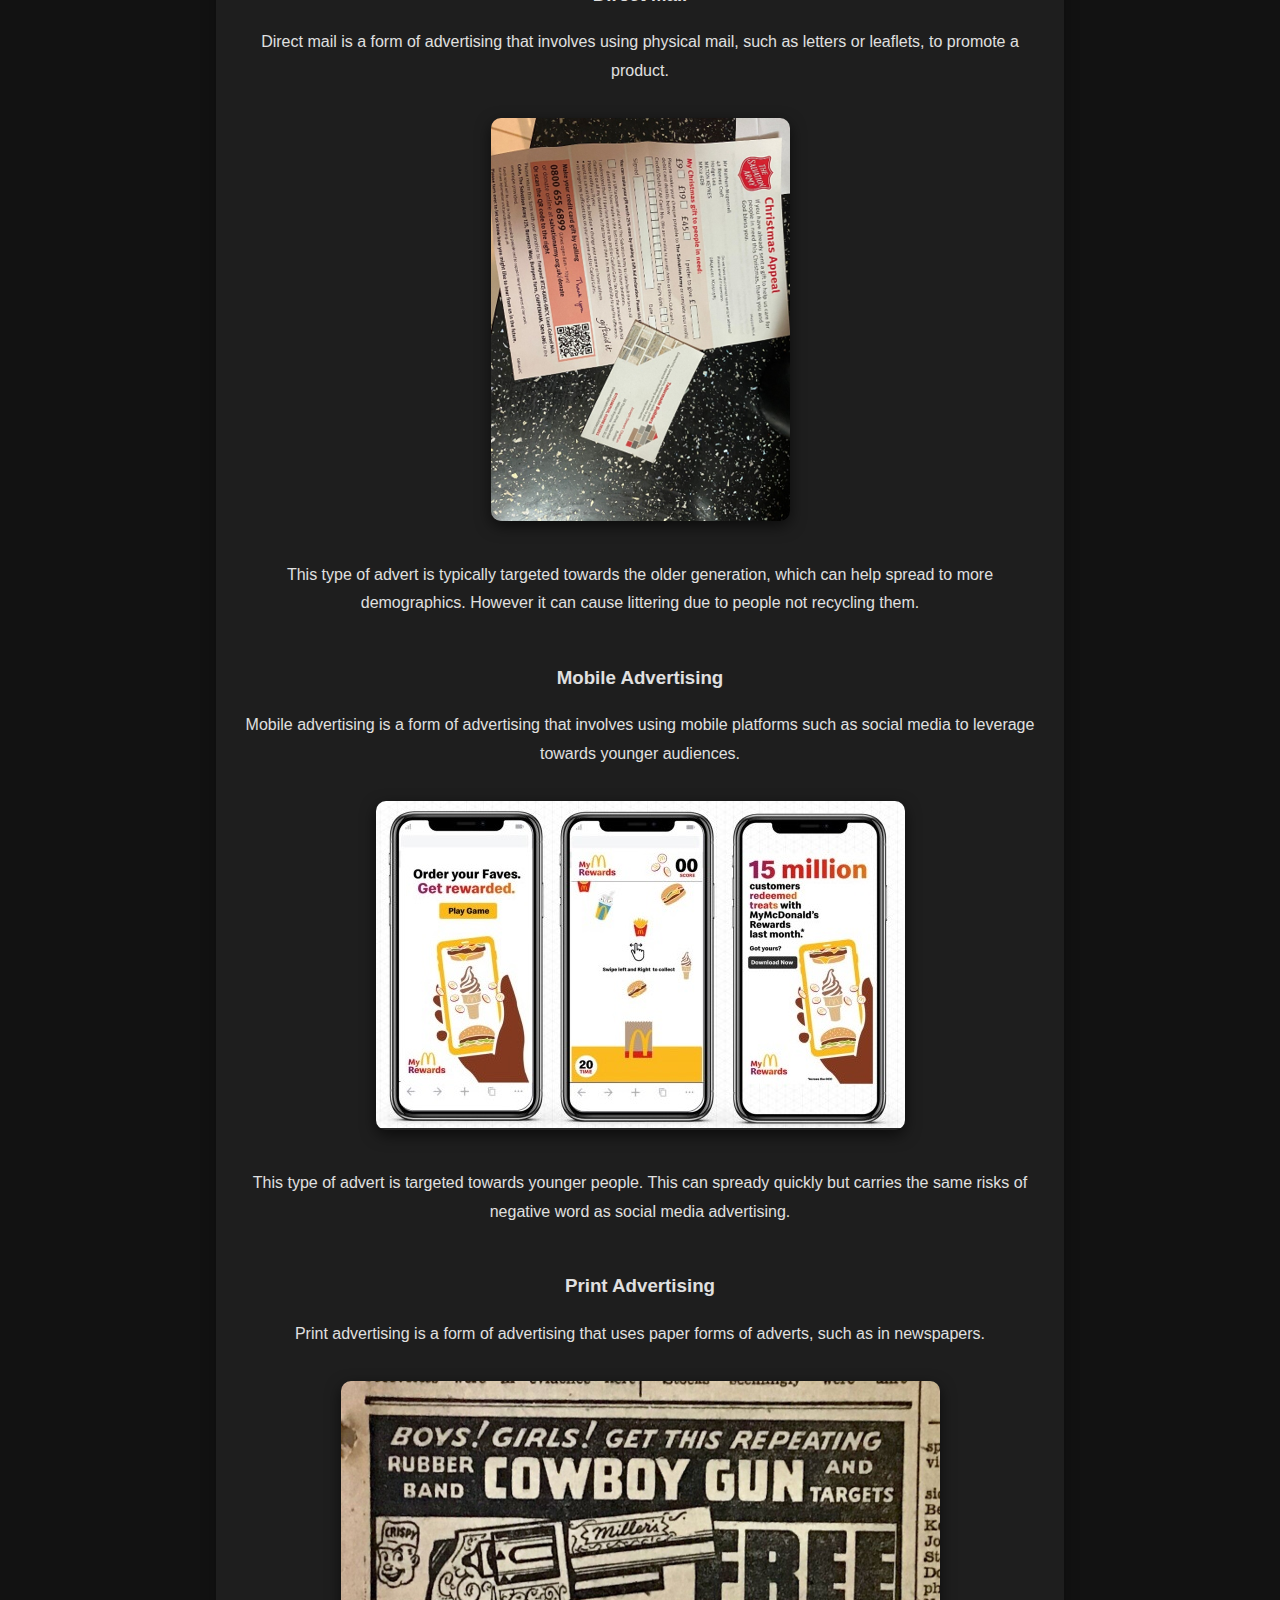
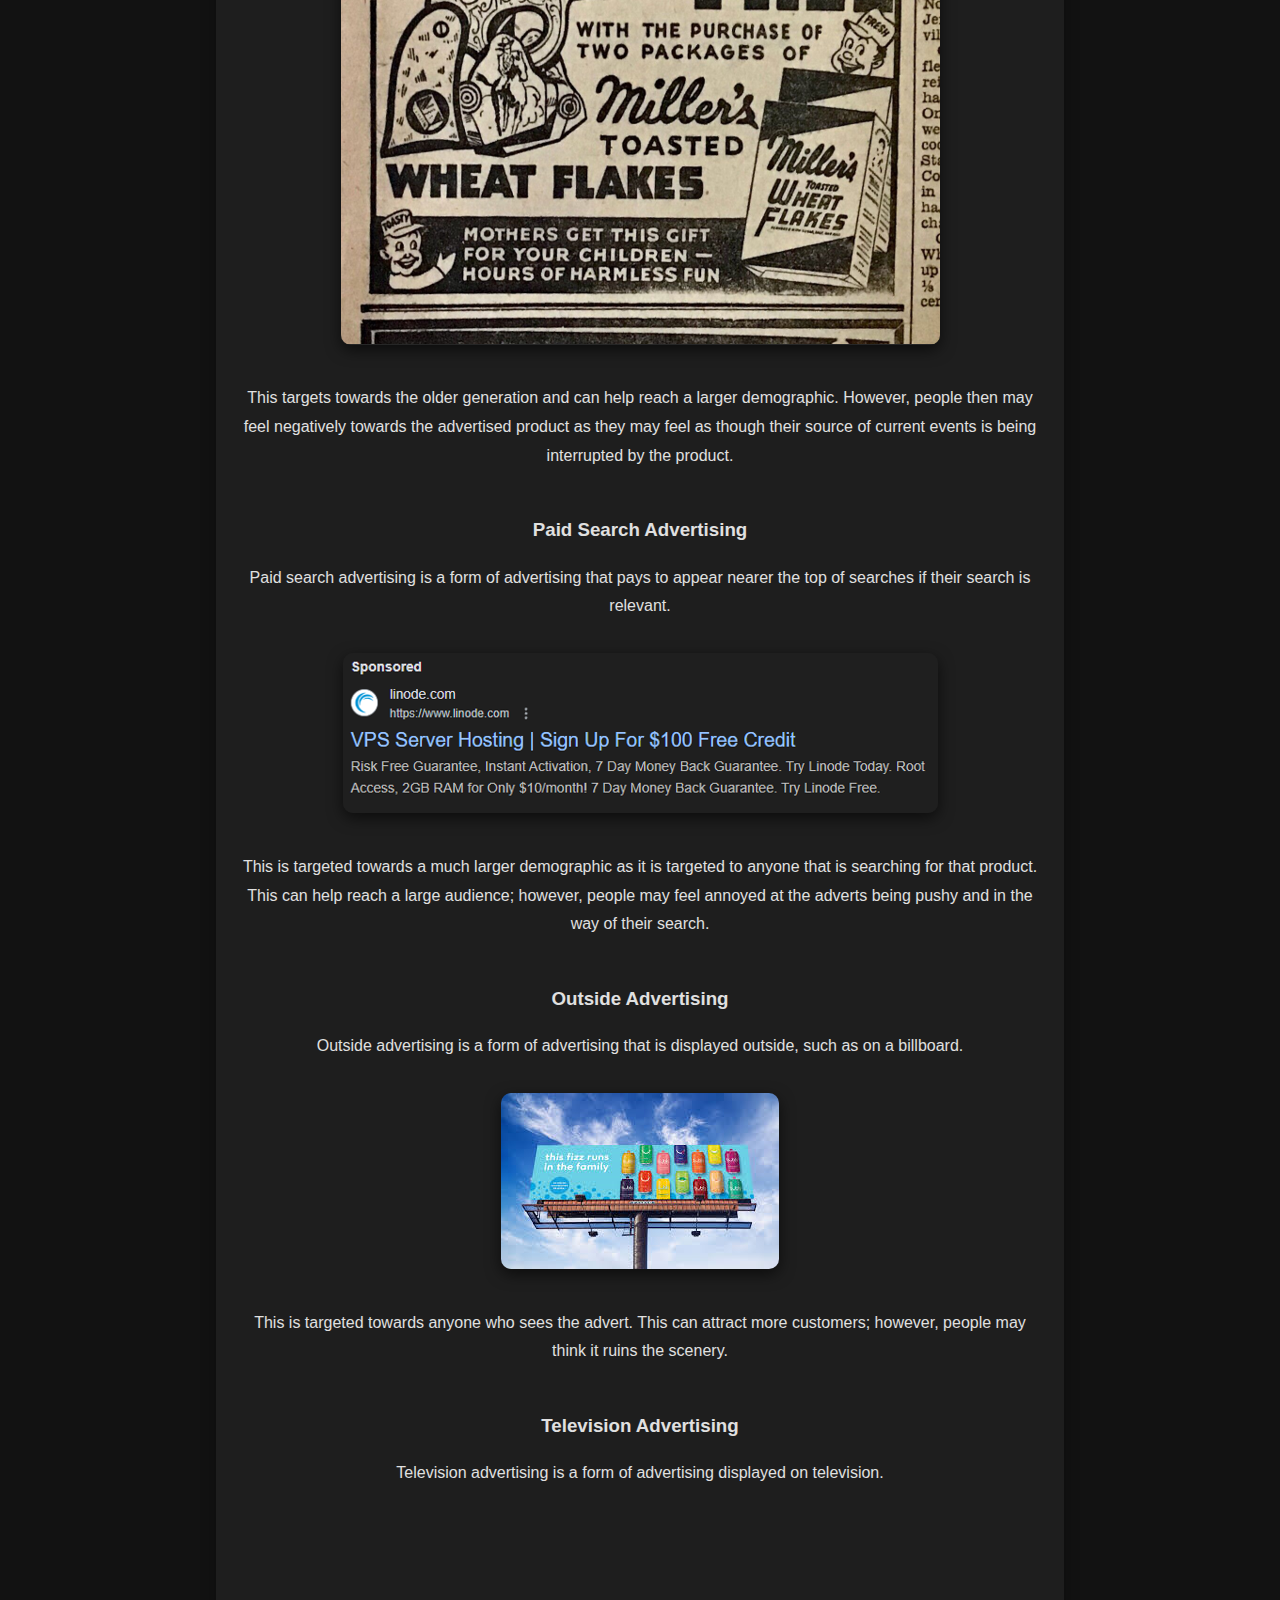
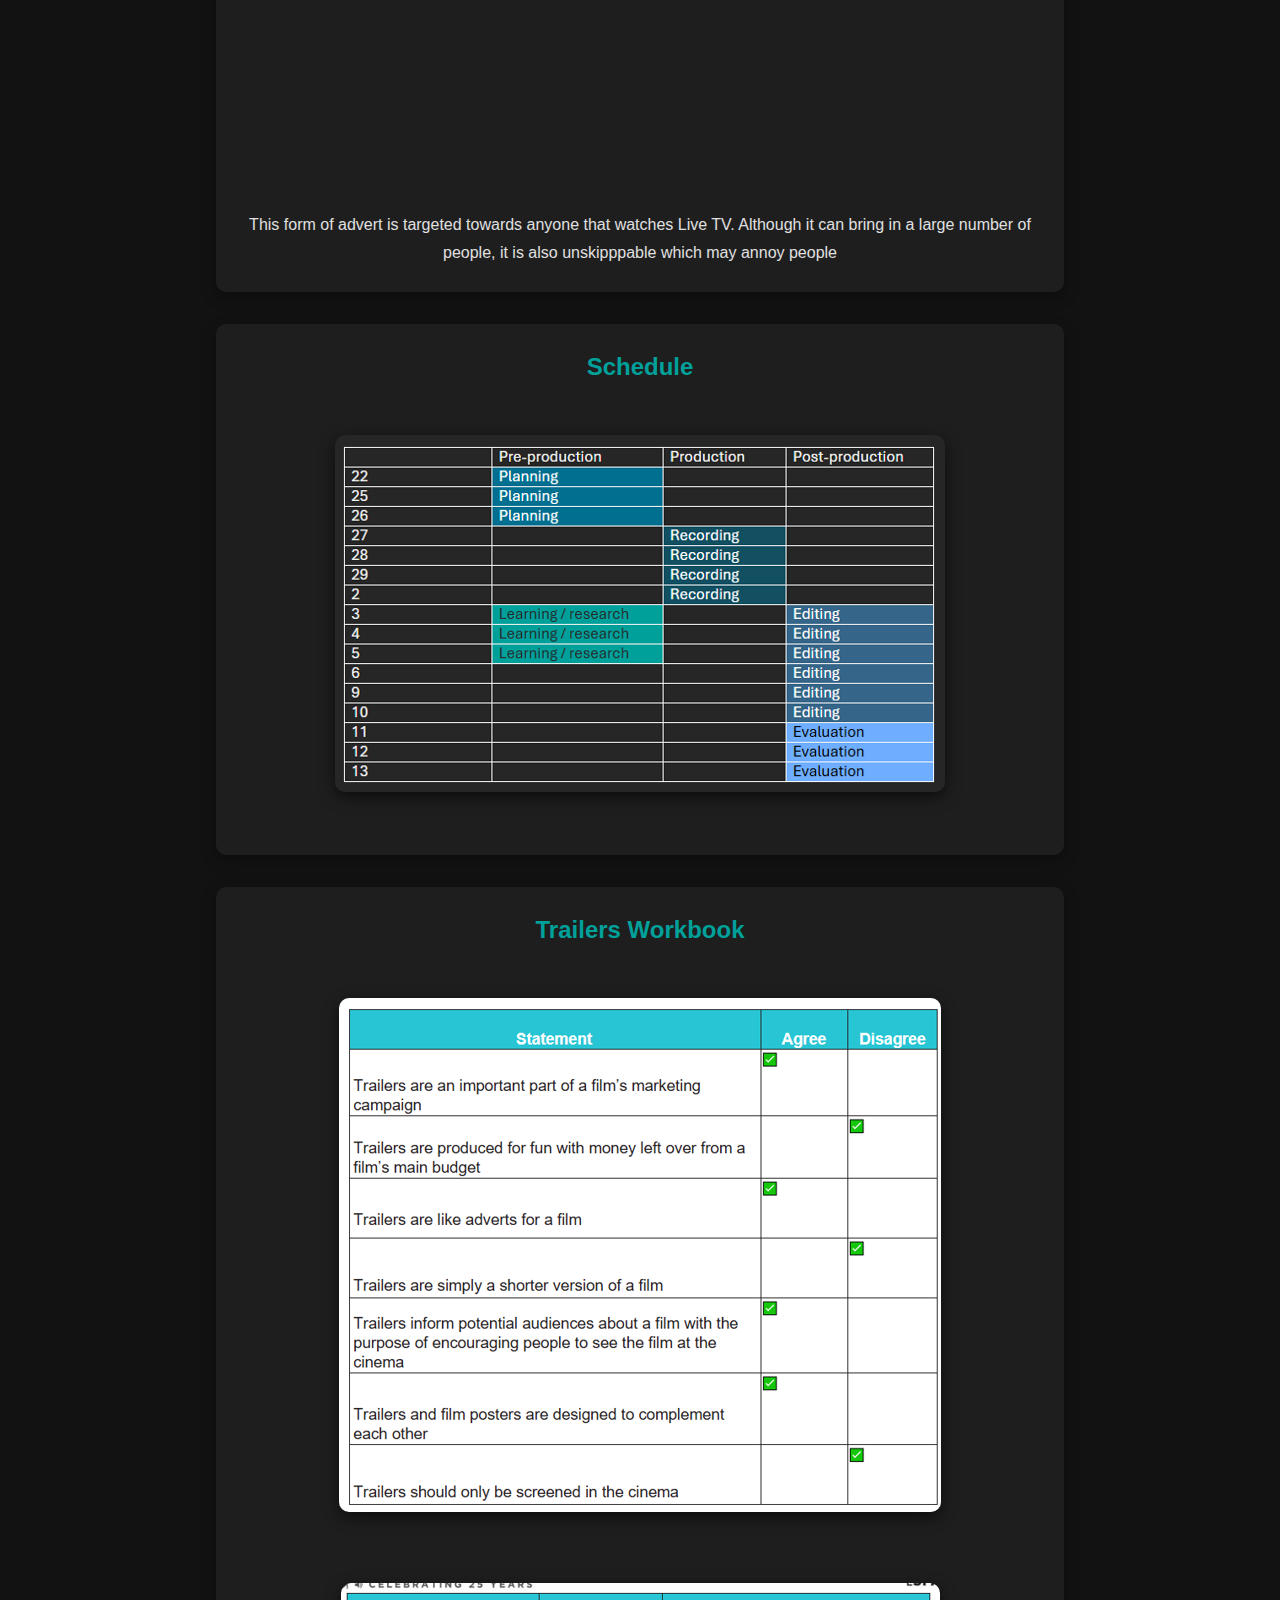
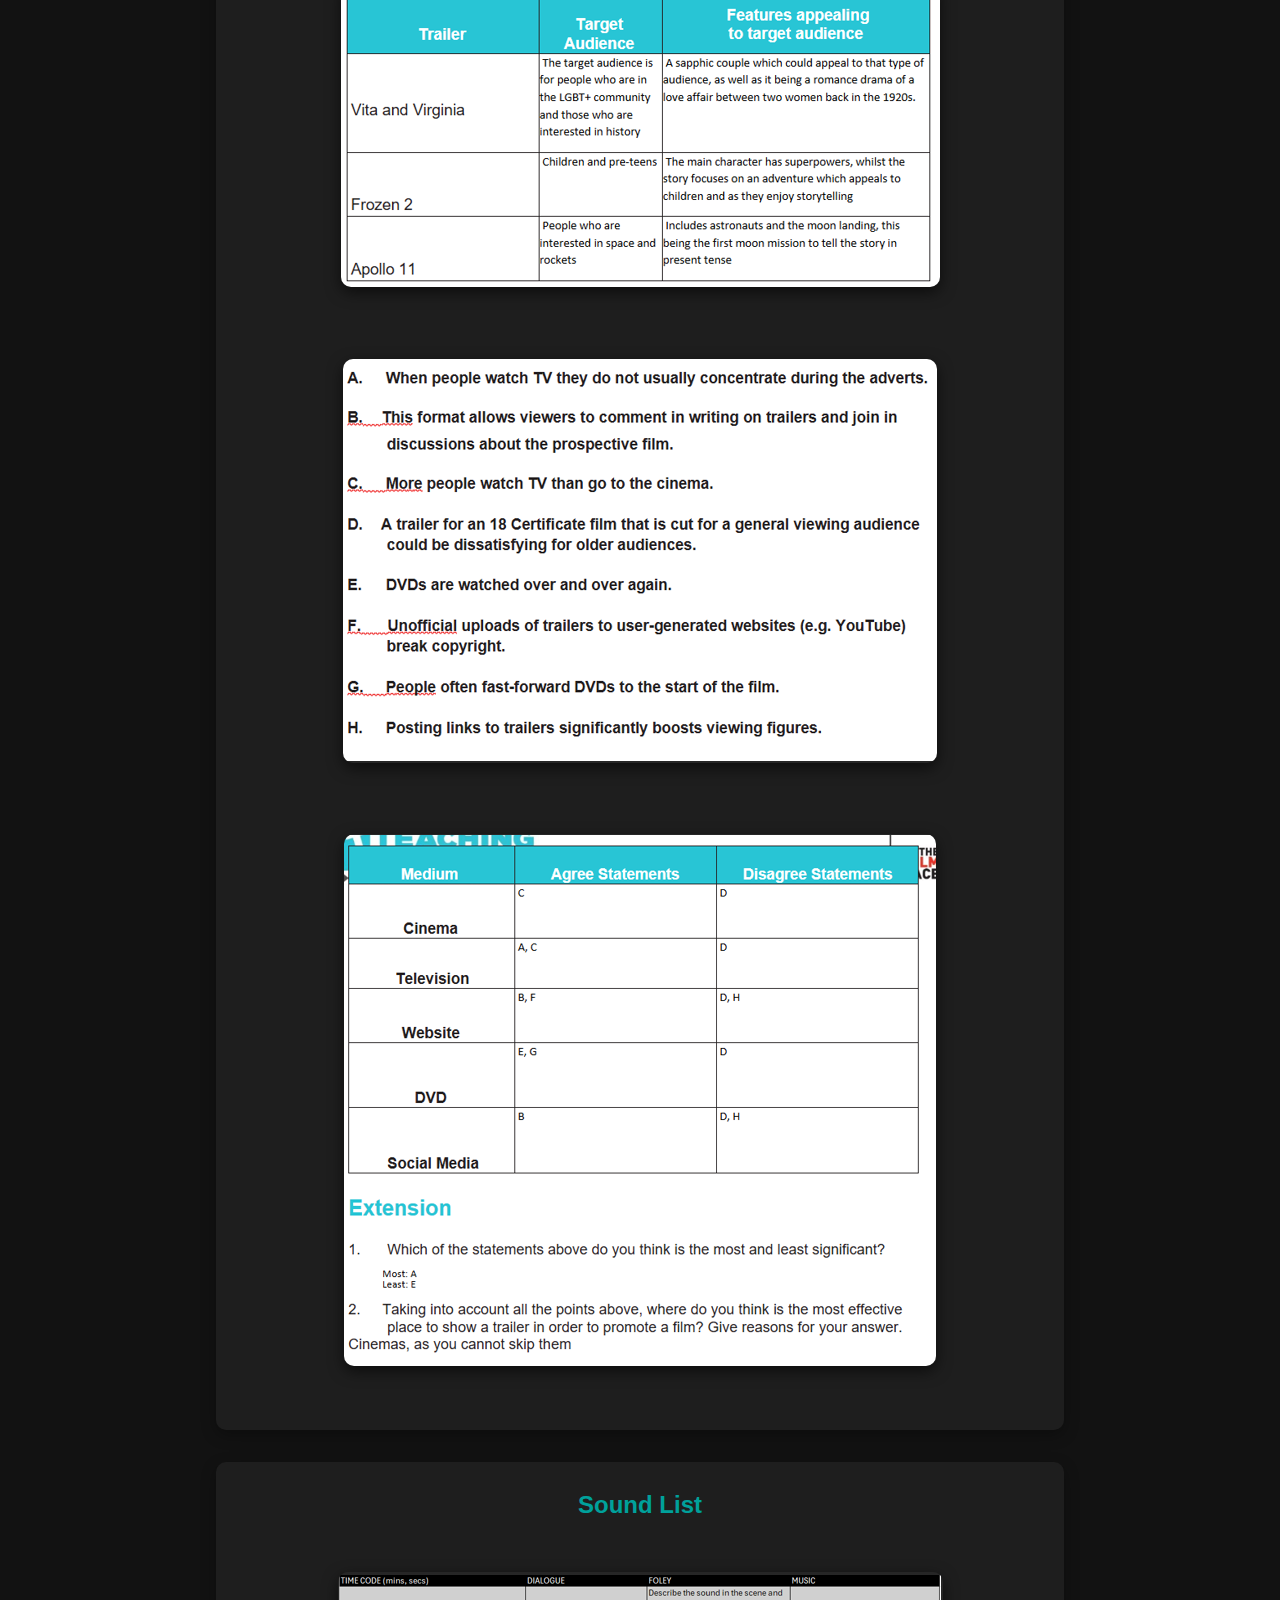
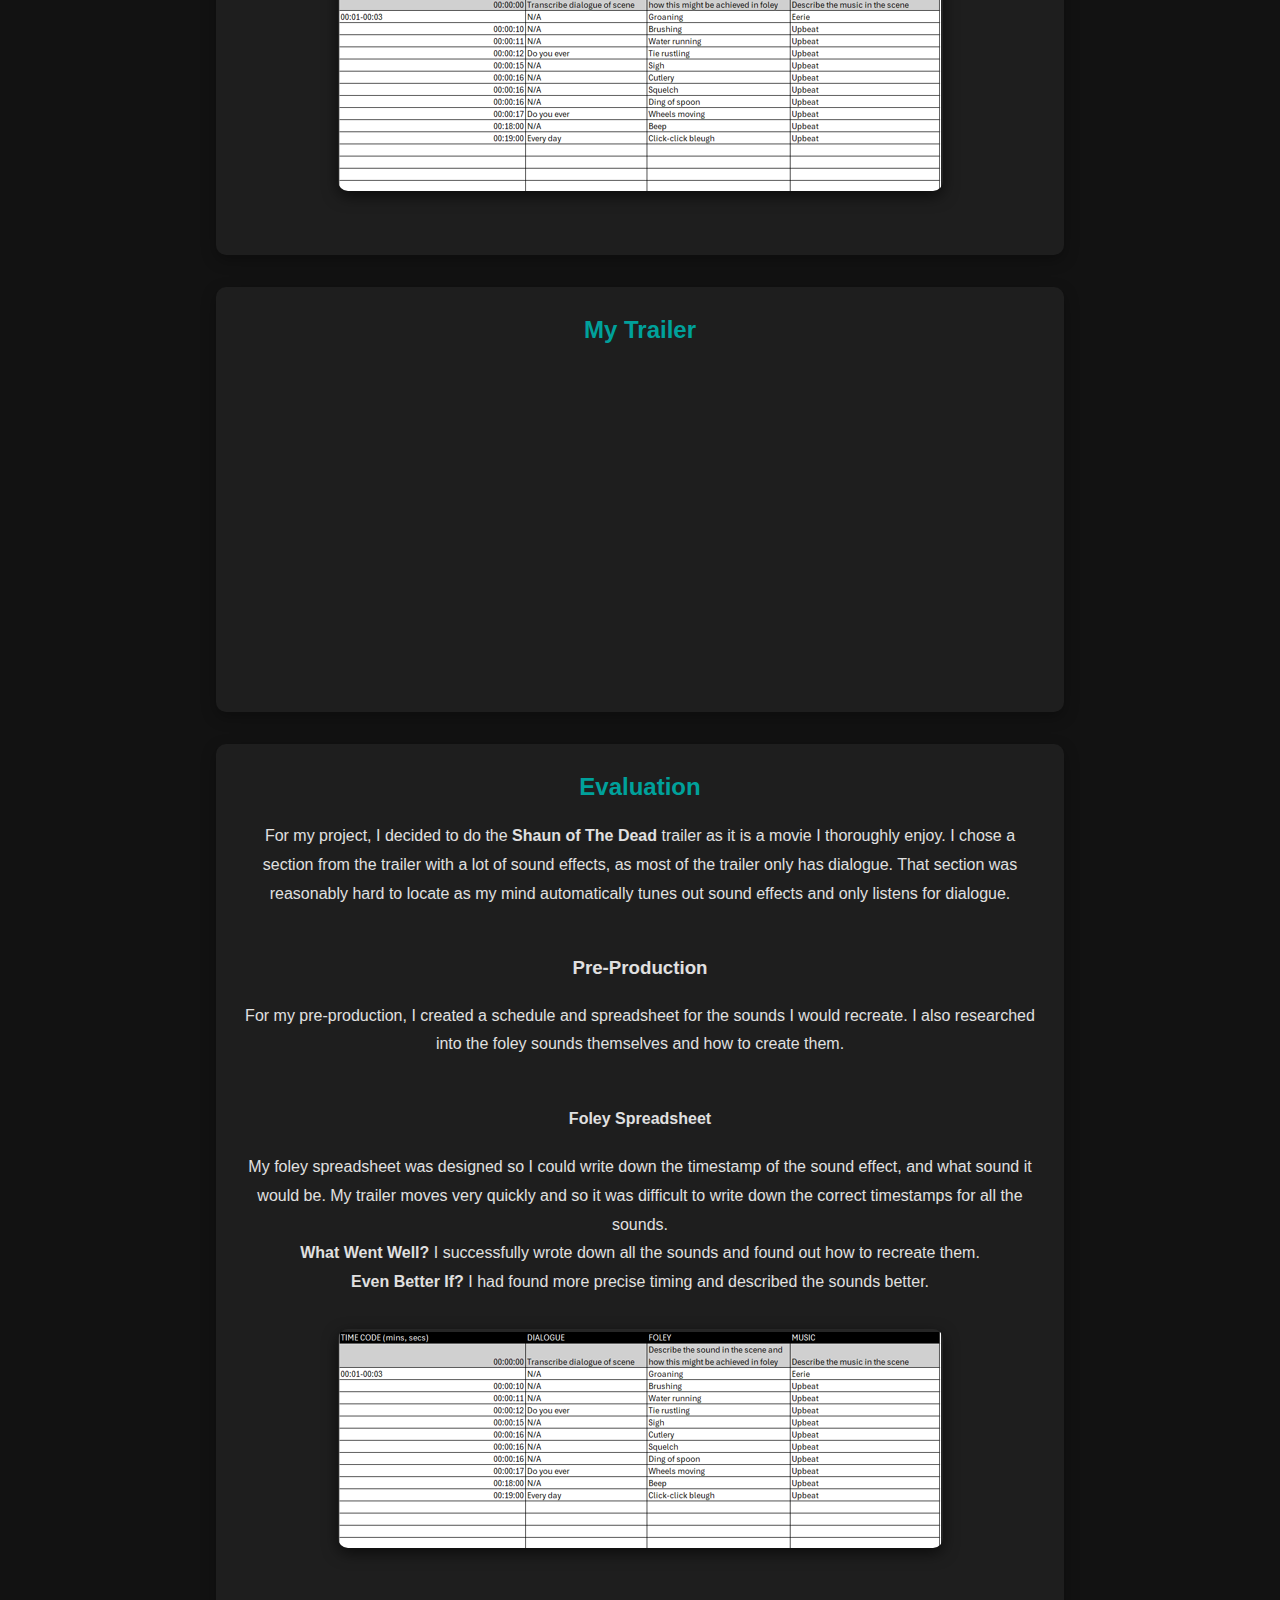
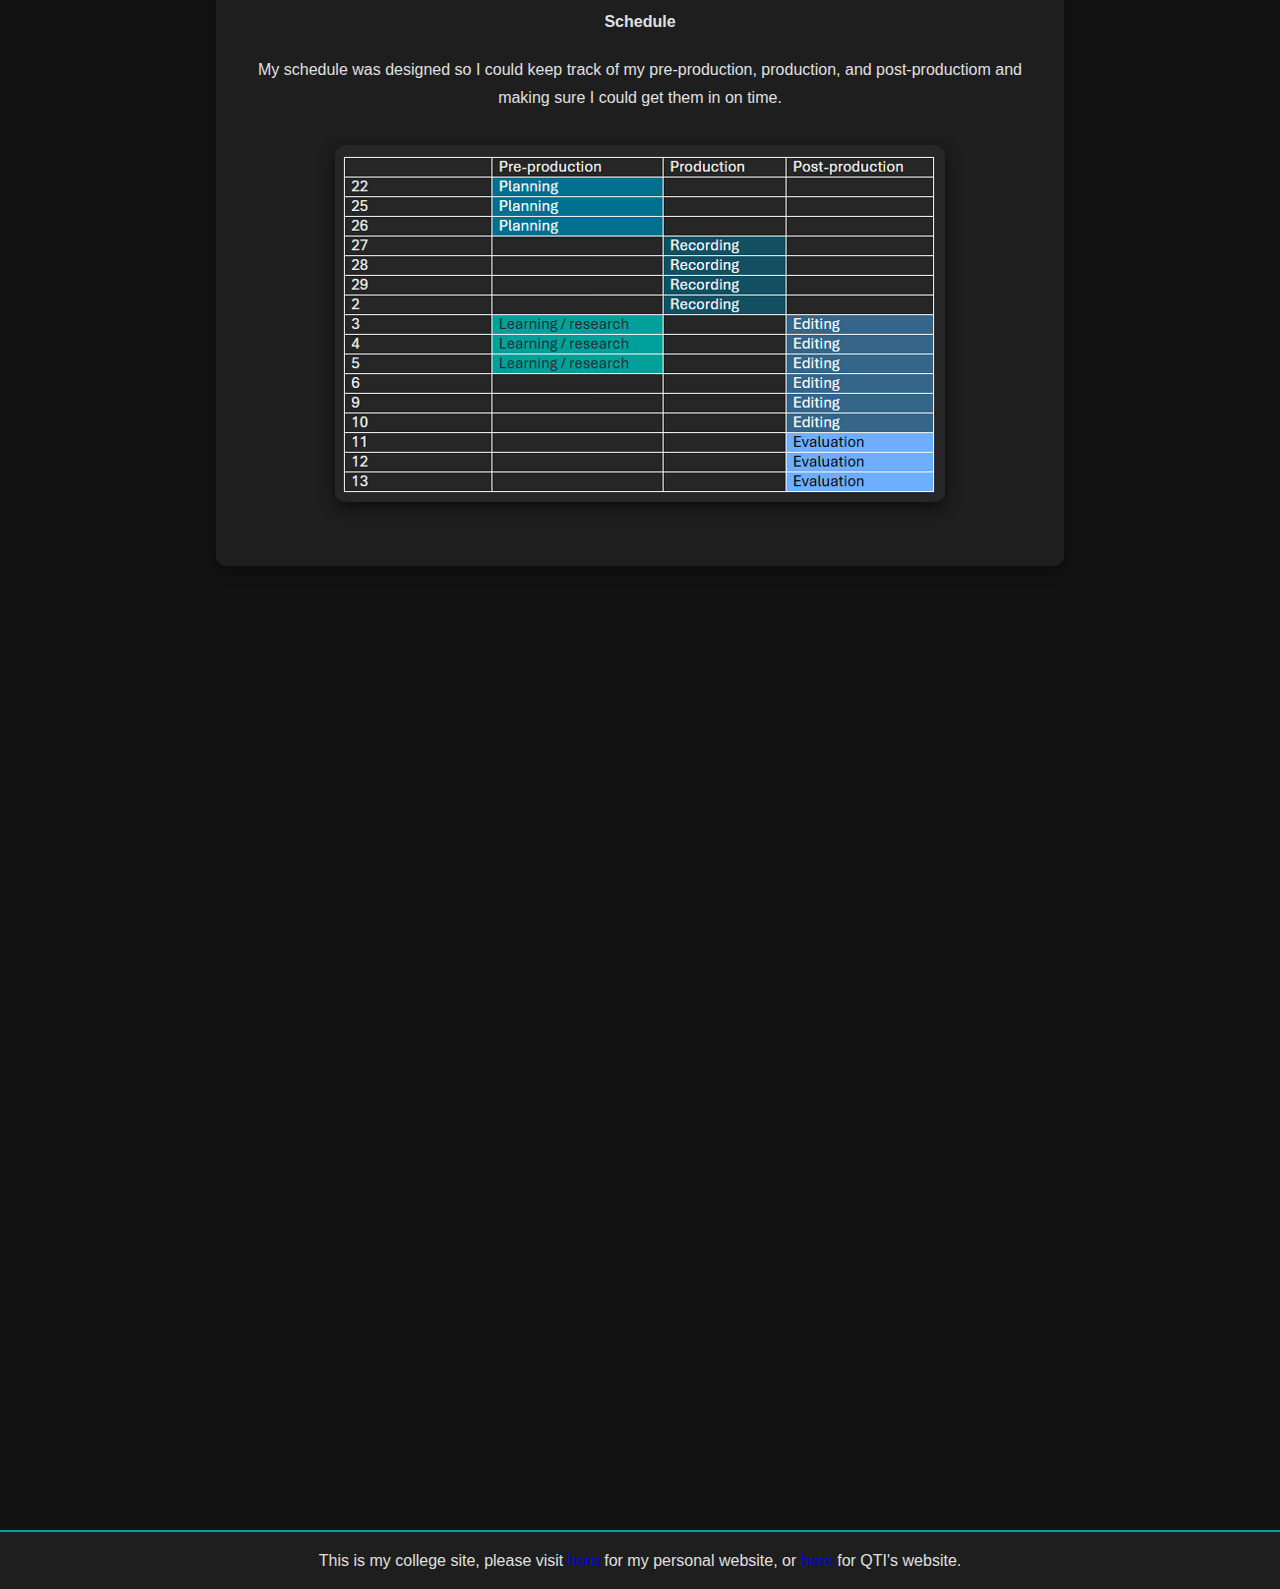
==== commit a471567b: "Update units3and5.html" ====
--- a/units3and5.html
+++ b/units3and5.html
@@ -121,12 +121,13 @@
             <p>For my pre-production, I created a schedule and spreadsheet for the sounds I would recreate. I also researched into the foley sounds themselves and how to create them.</p>
             <br>
             <h4>Foley Spreadsheet</h4>
-            <p>My foley spreadsheet was designed so I would write down the timestamp of the sound effect, and what sound it would be. My trailer moves very quickly and so it was difficult to write down the correct timestamps for all the sounds.</p>
+            <p>My foley spreadsheet was designed so I could write down the timestamp of the sound effect, and what sound it would be. My trailer moves very quickly and so it was difficult to write down the correct timestamps for all the sounds.</p>
             <p><b>What Went Well?</b> I successfully wrote down all the sounds and found out how to recreate them.</p>
             <p><b>Even Better If?</b> I had found more precise timing and described the sounds better.</p>
             <img src="images/Unit3&5/spreadsheet.png" alt="Spreadsheet" style="max-width: 100%;">
             <br>
             <h4>Schedule</h4>
+            <p>My schedule was designed so I could keep track of my pre-production, production, and post-productiom and making sure I could get them in on time.</p>
             <img src="images/Unit3&5/schedule.png" alt="Schedule" style="max-width: 100%;">
         </section>
 
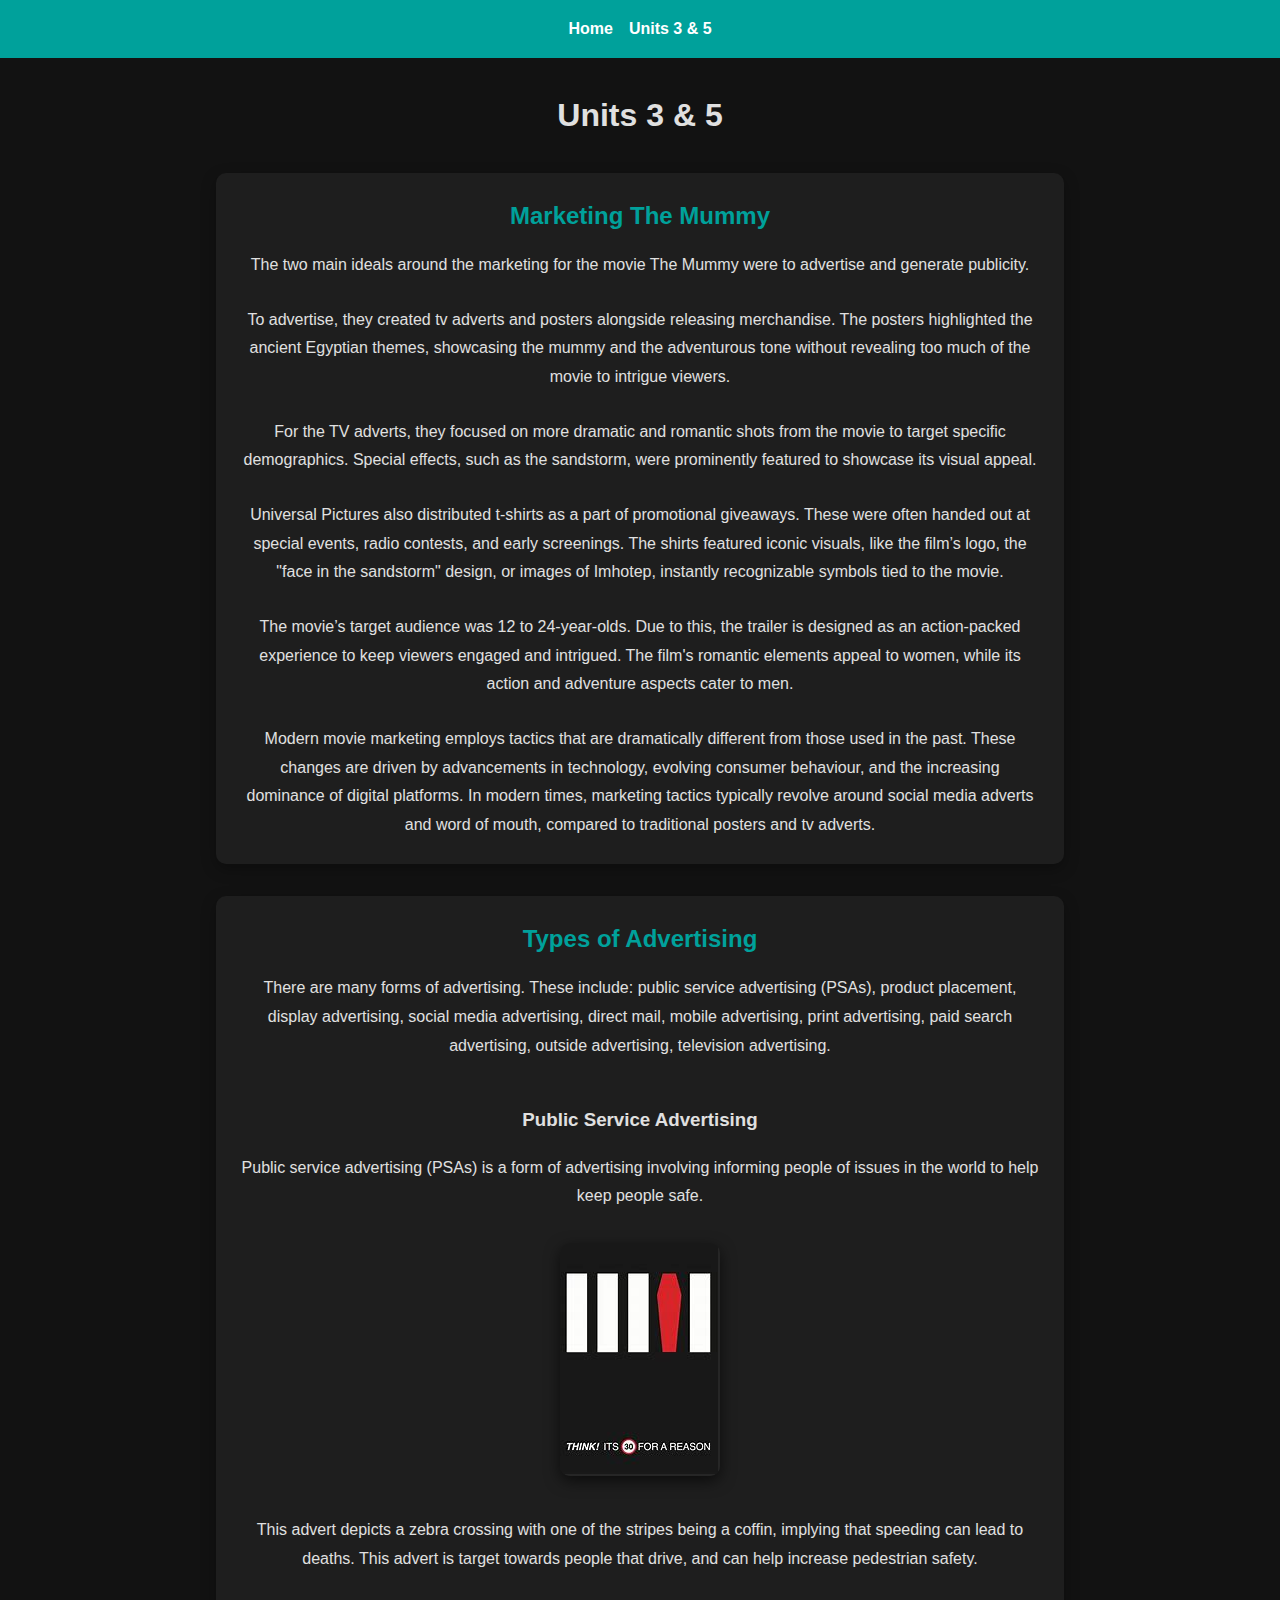
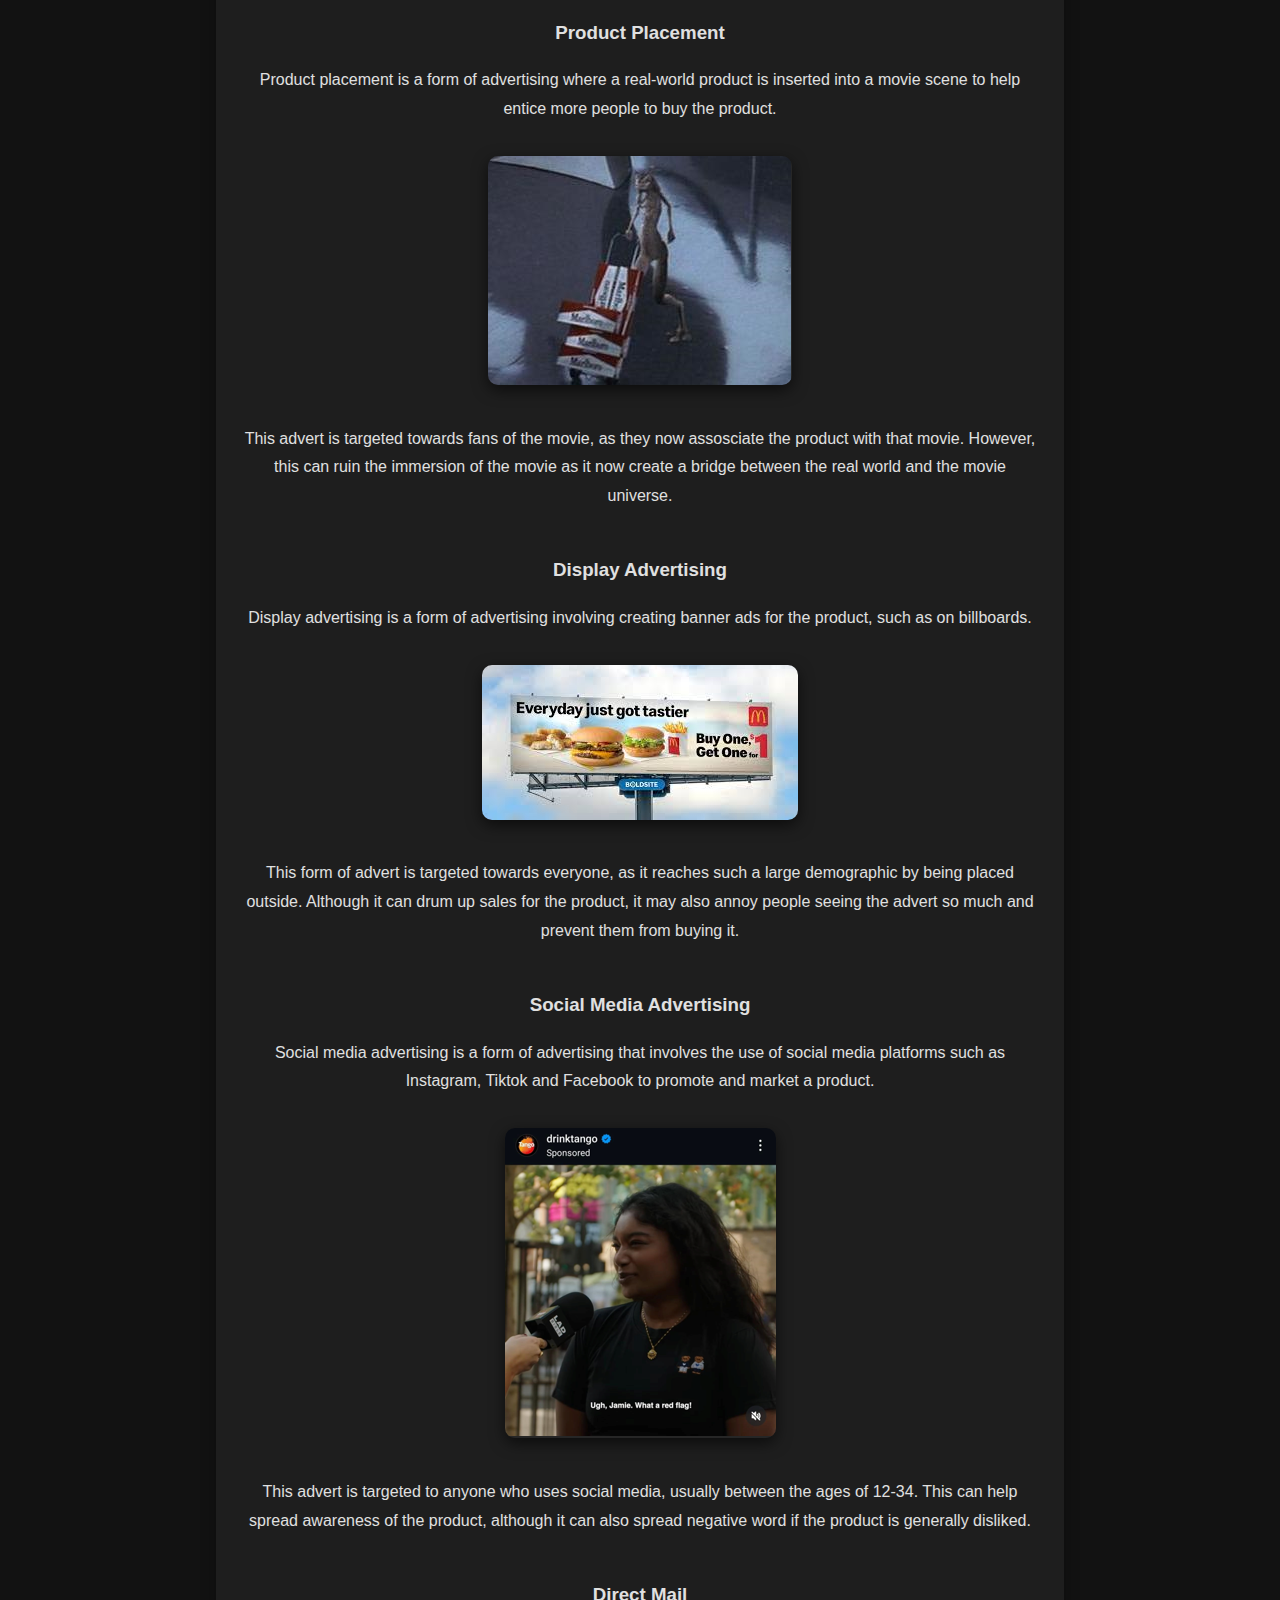
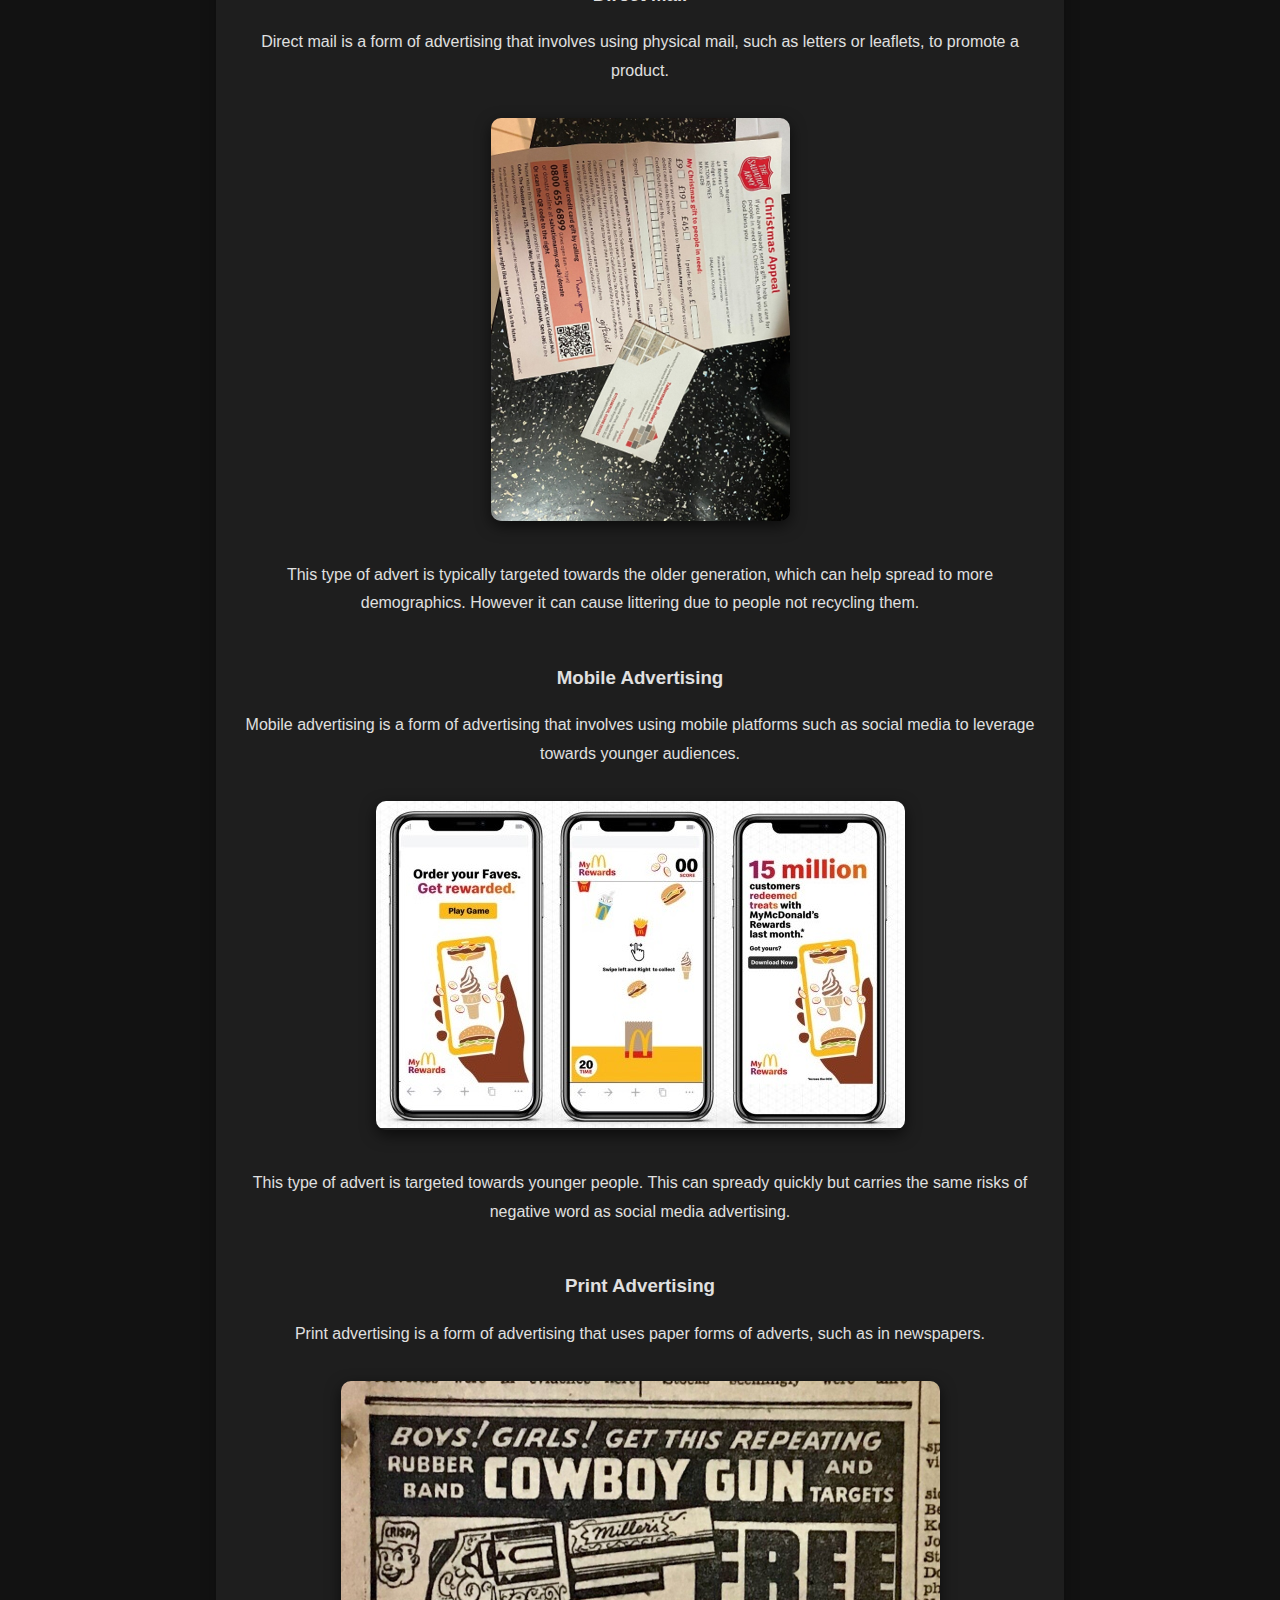
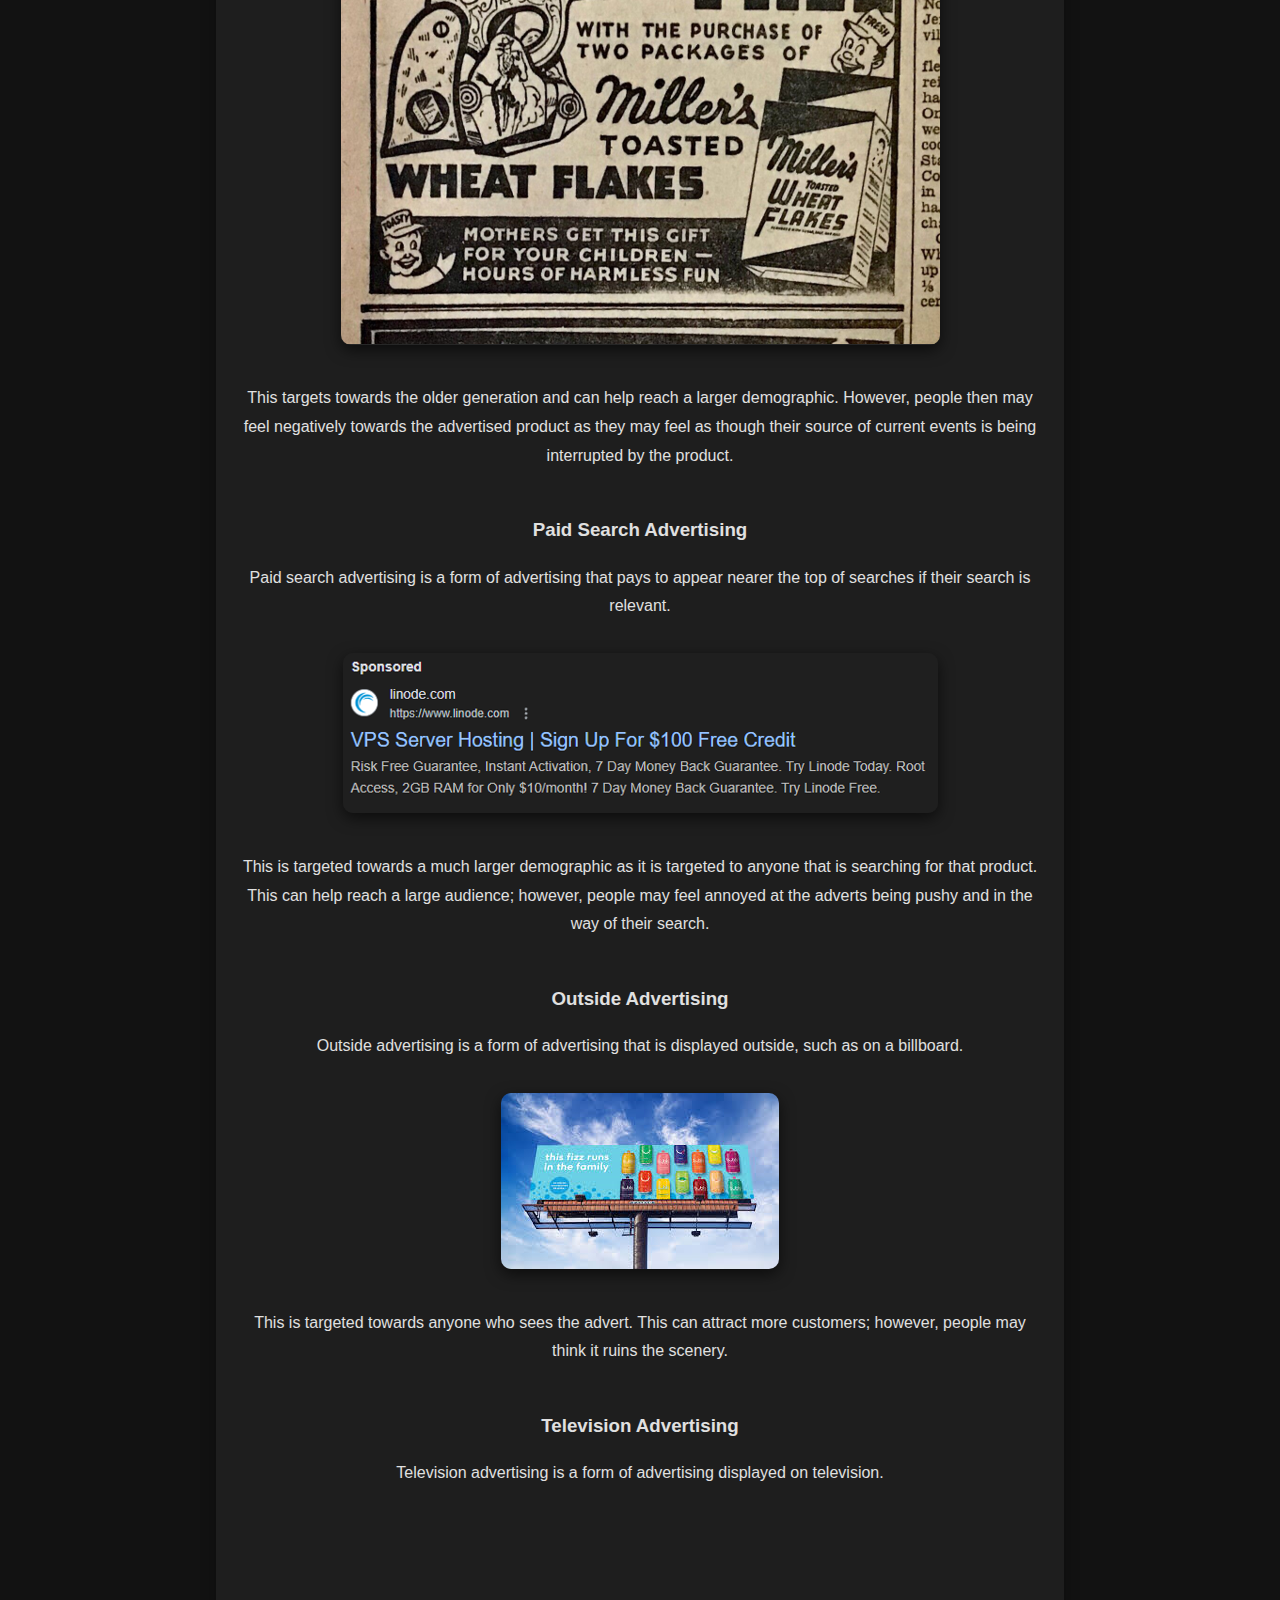
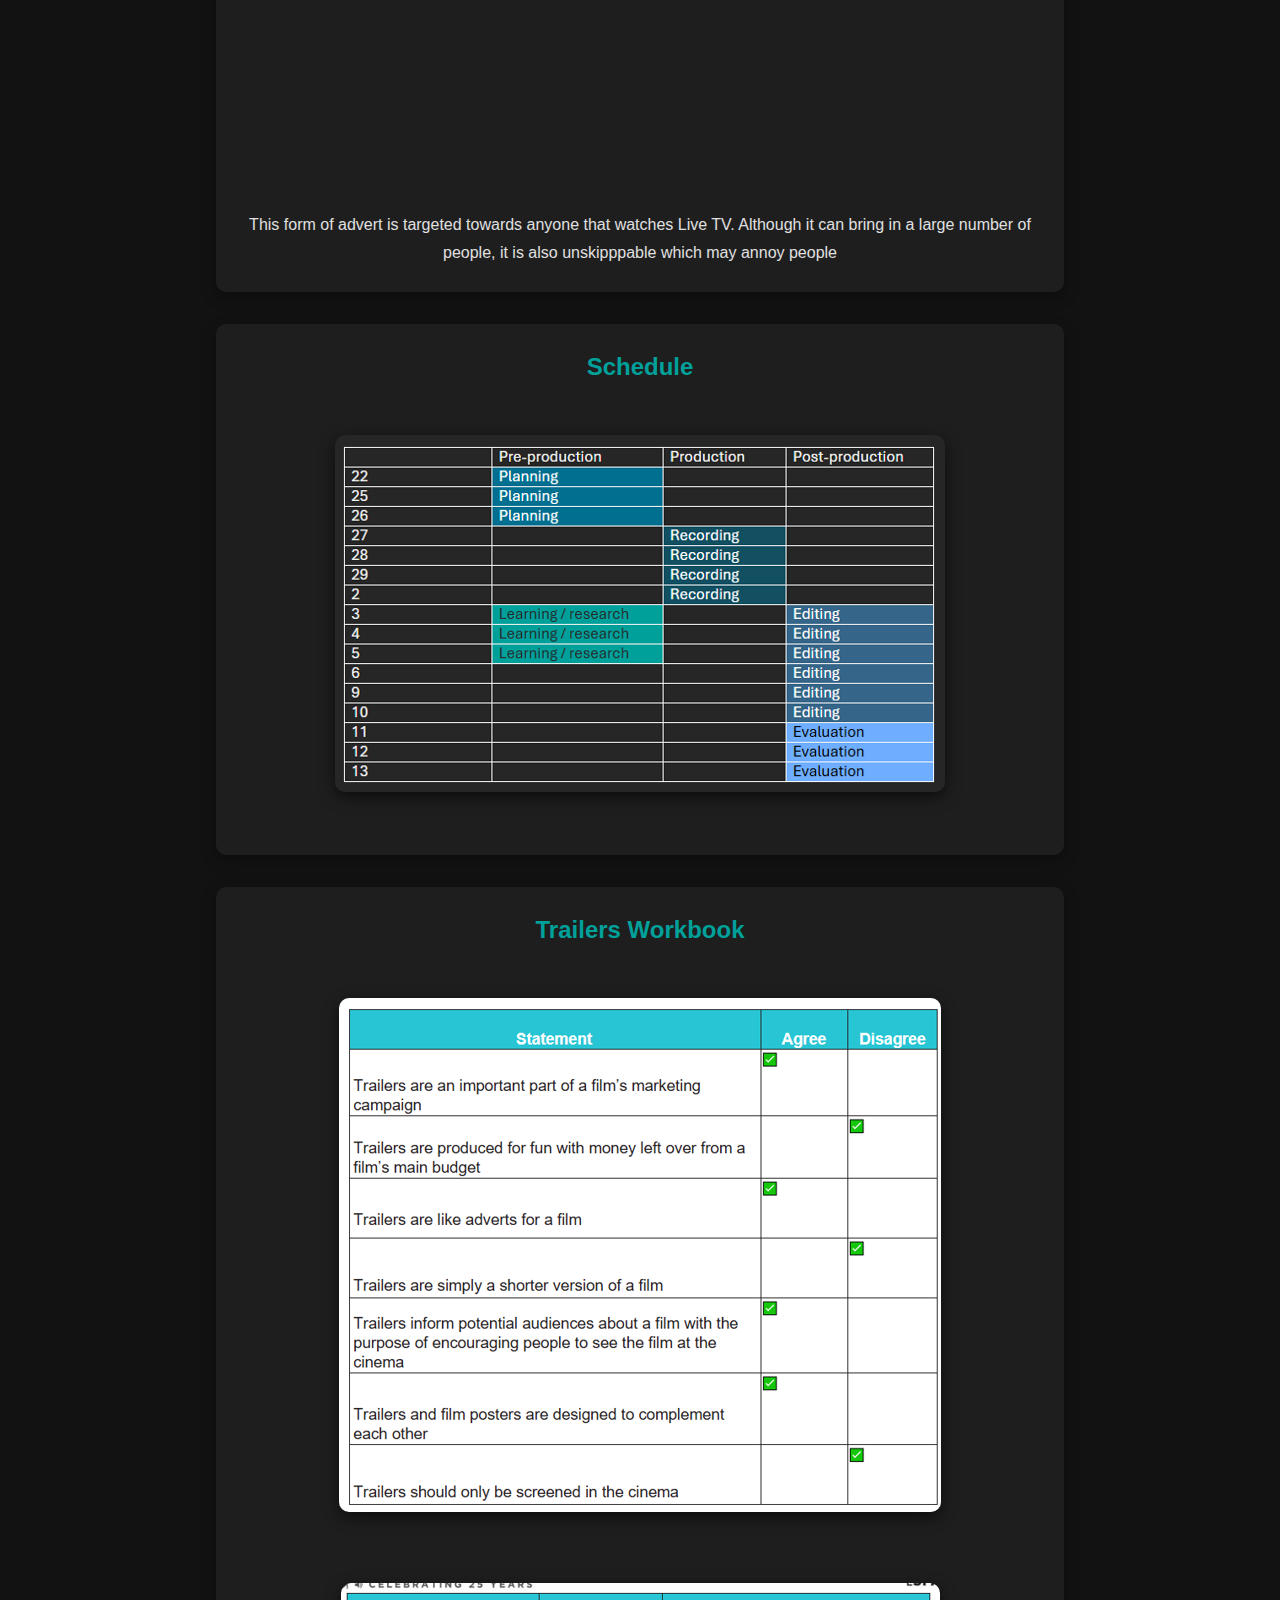
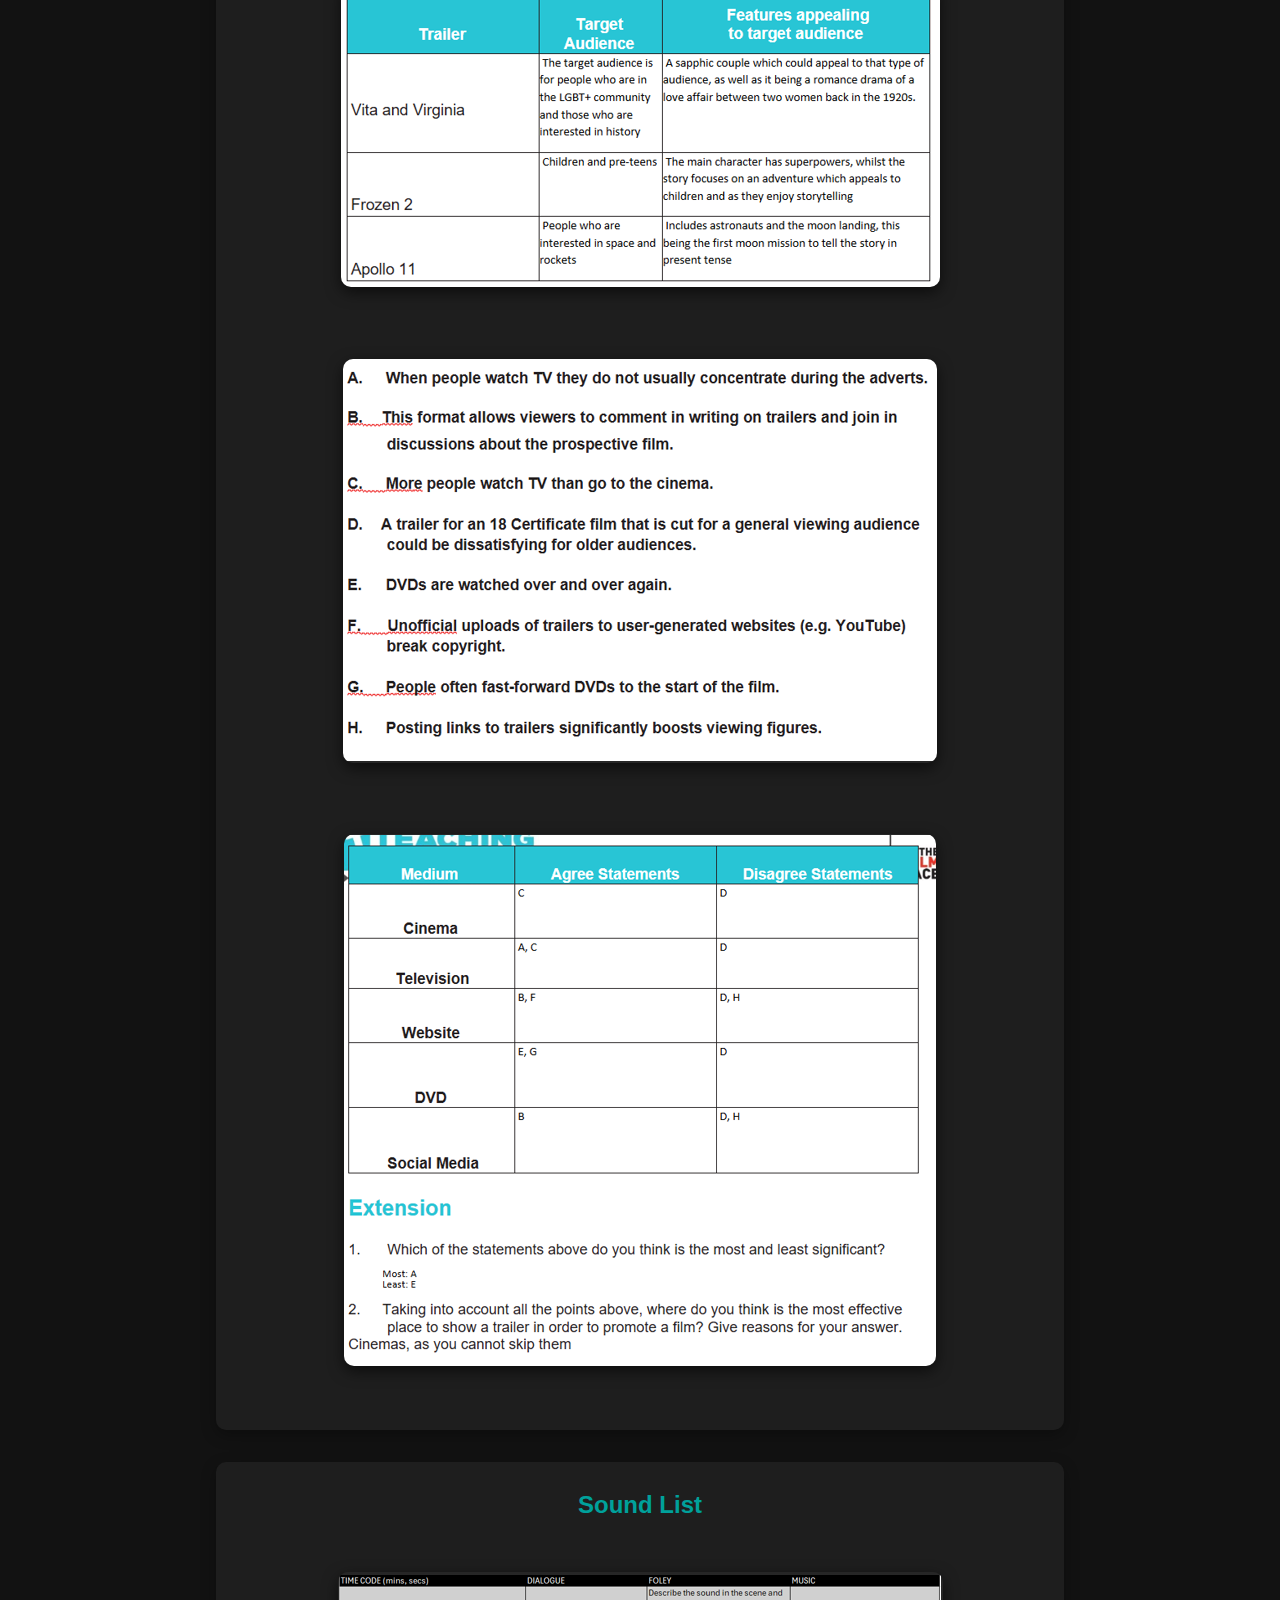
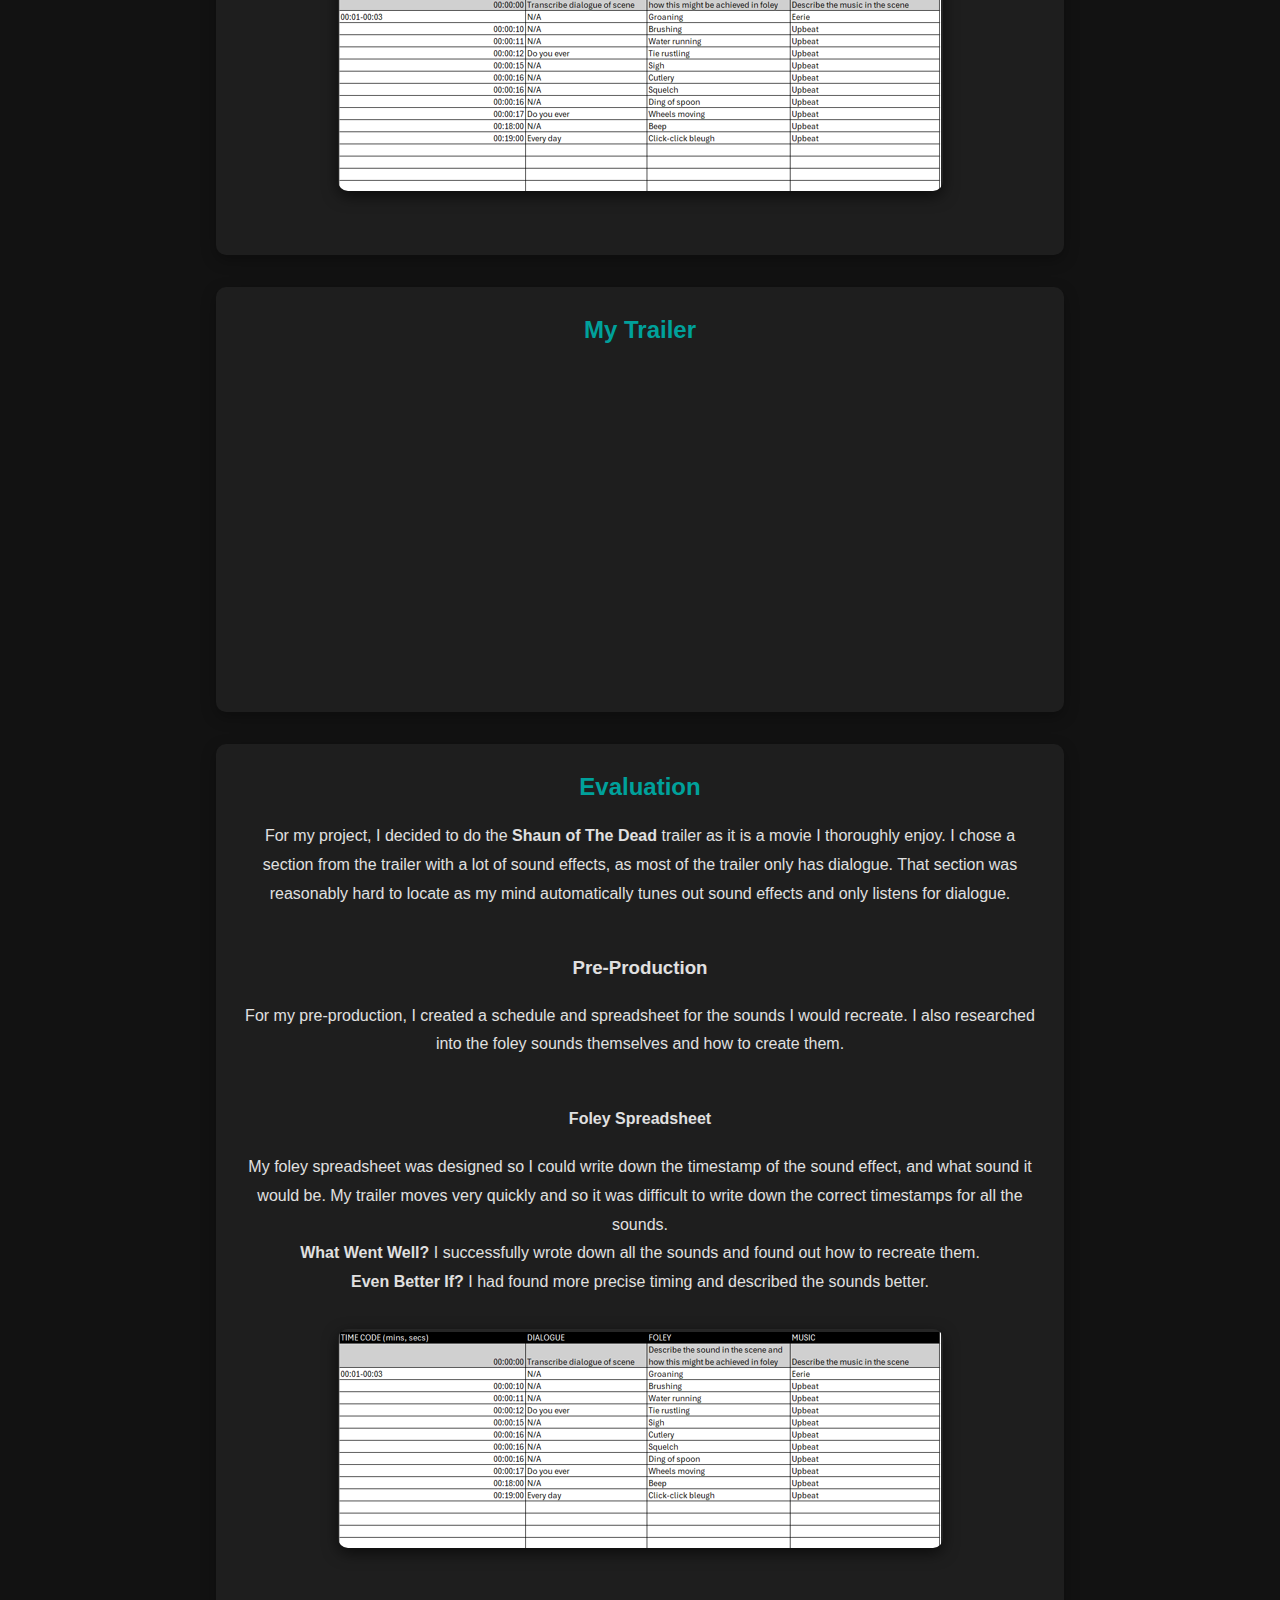
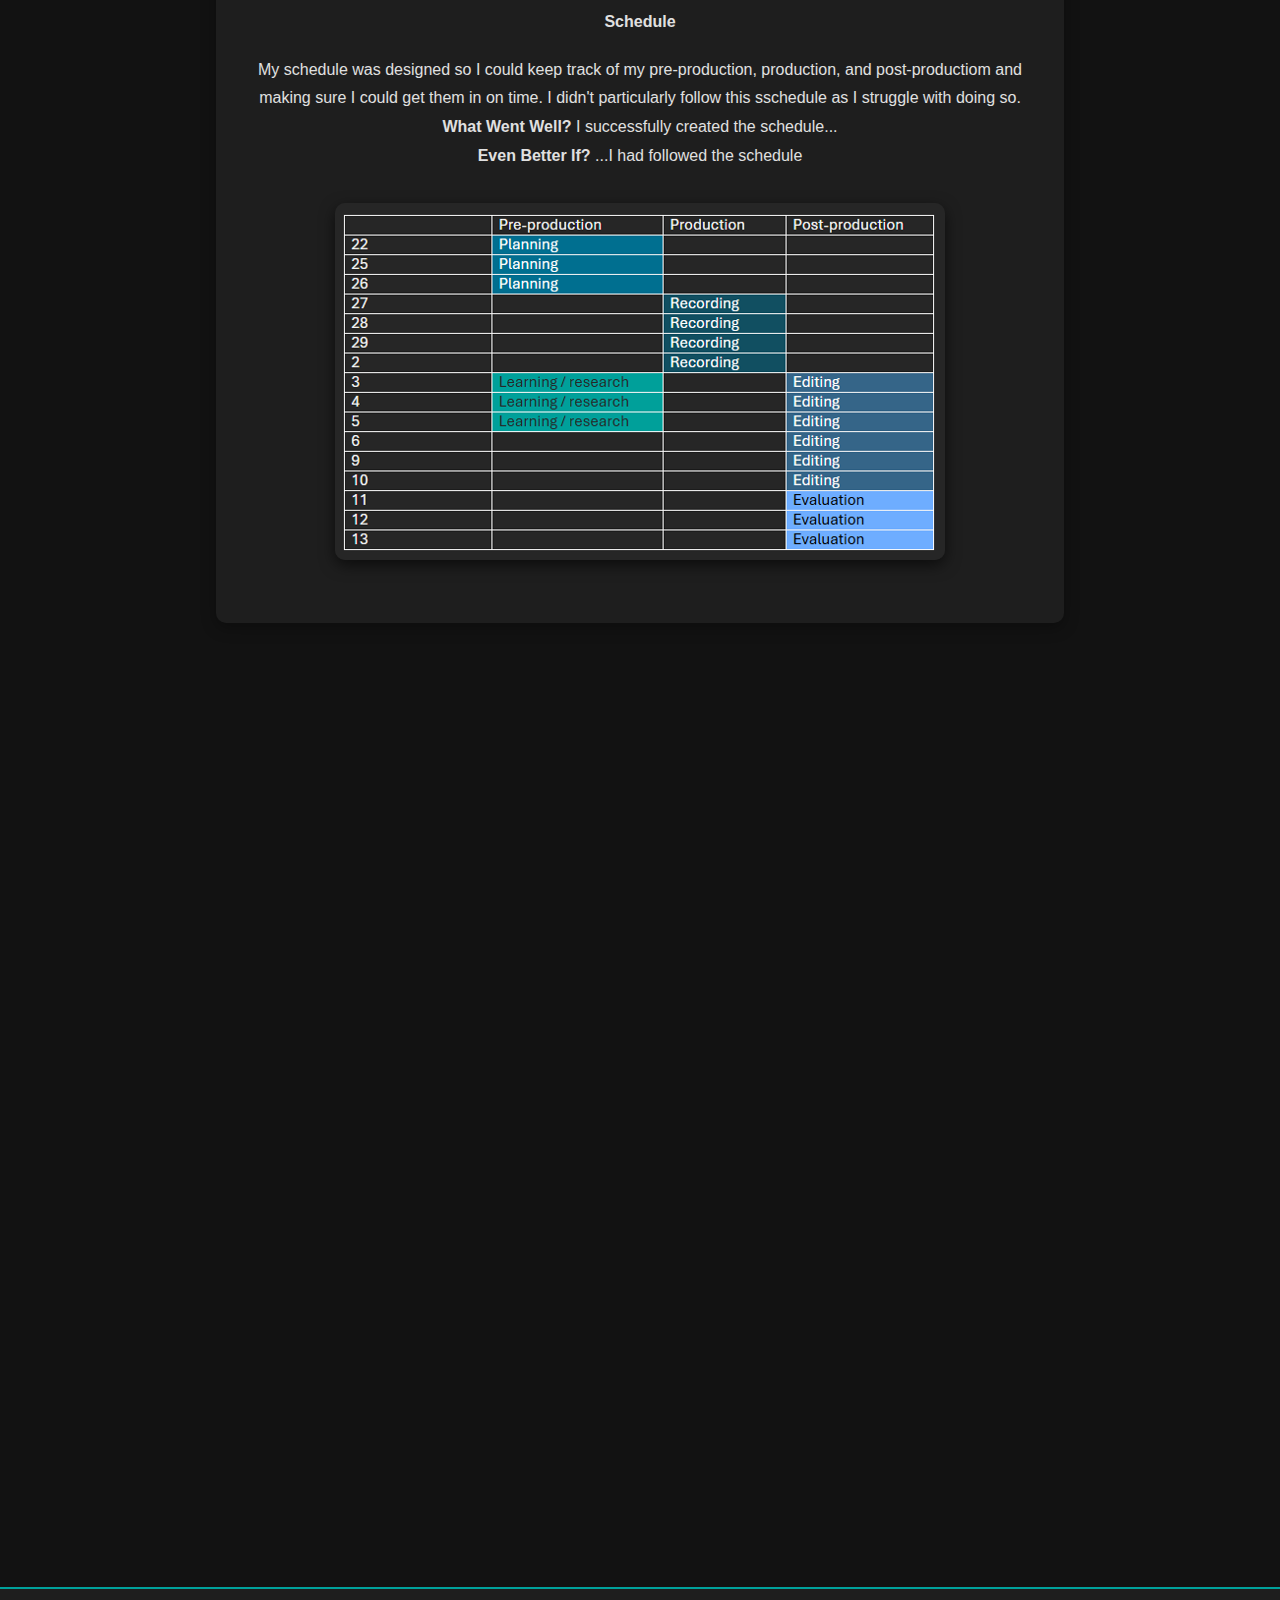
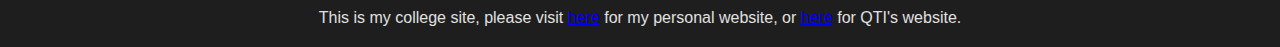
==== commit 3fcd3390: "Update units3and5.html" ====
--- a/units3and5.html
+++ b/units3and5.html
@@ -127,7 +127,9 @@
             <img src="images/Unit3&5/spreadsheet.png" alt="Spreadsheet" style="max-width: 100%;">
             <br>
             <h4>Schedule</h4>
-            <p>My schedule was designed so I could keep track of my pre-production, production, and post-productiom and making sure I could get them in on time.</p>
+            <p>My schedule was designed so I could keep track of my pre-production, production, and post-productiom and making sure I could get them in on time. I didn't particularly follow this sschedule as I struggle with doing so.</p>
+            <p><b>What Went Well?</b> I successfully created the schedule...</p>
+            <p><b>Even Better If?</b> ...I had followed the schedule</p>
             <img src="images/Unit3&5/schedule.png" alt="Schedule" style="max-width: 100%;">
         </section>
 
